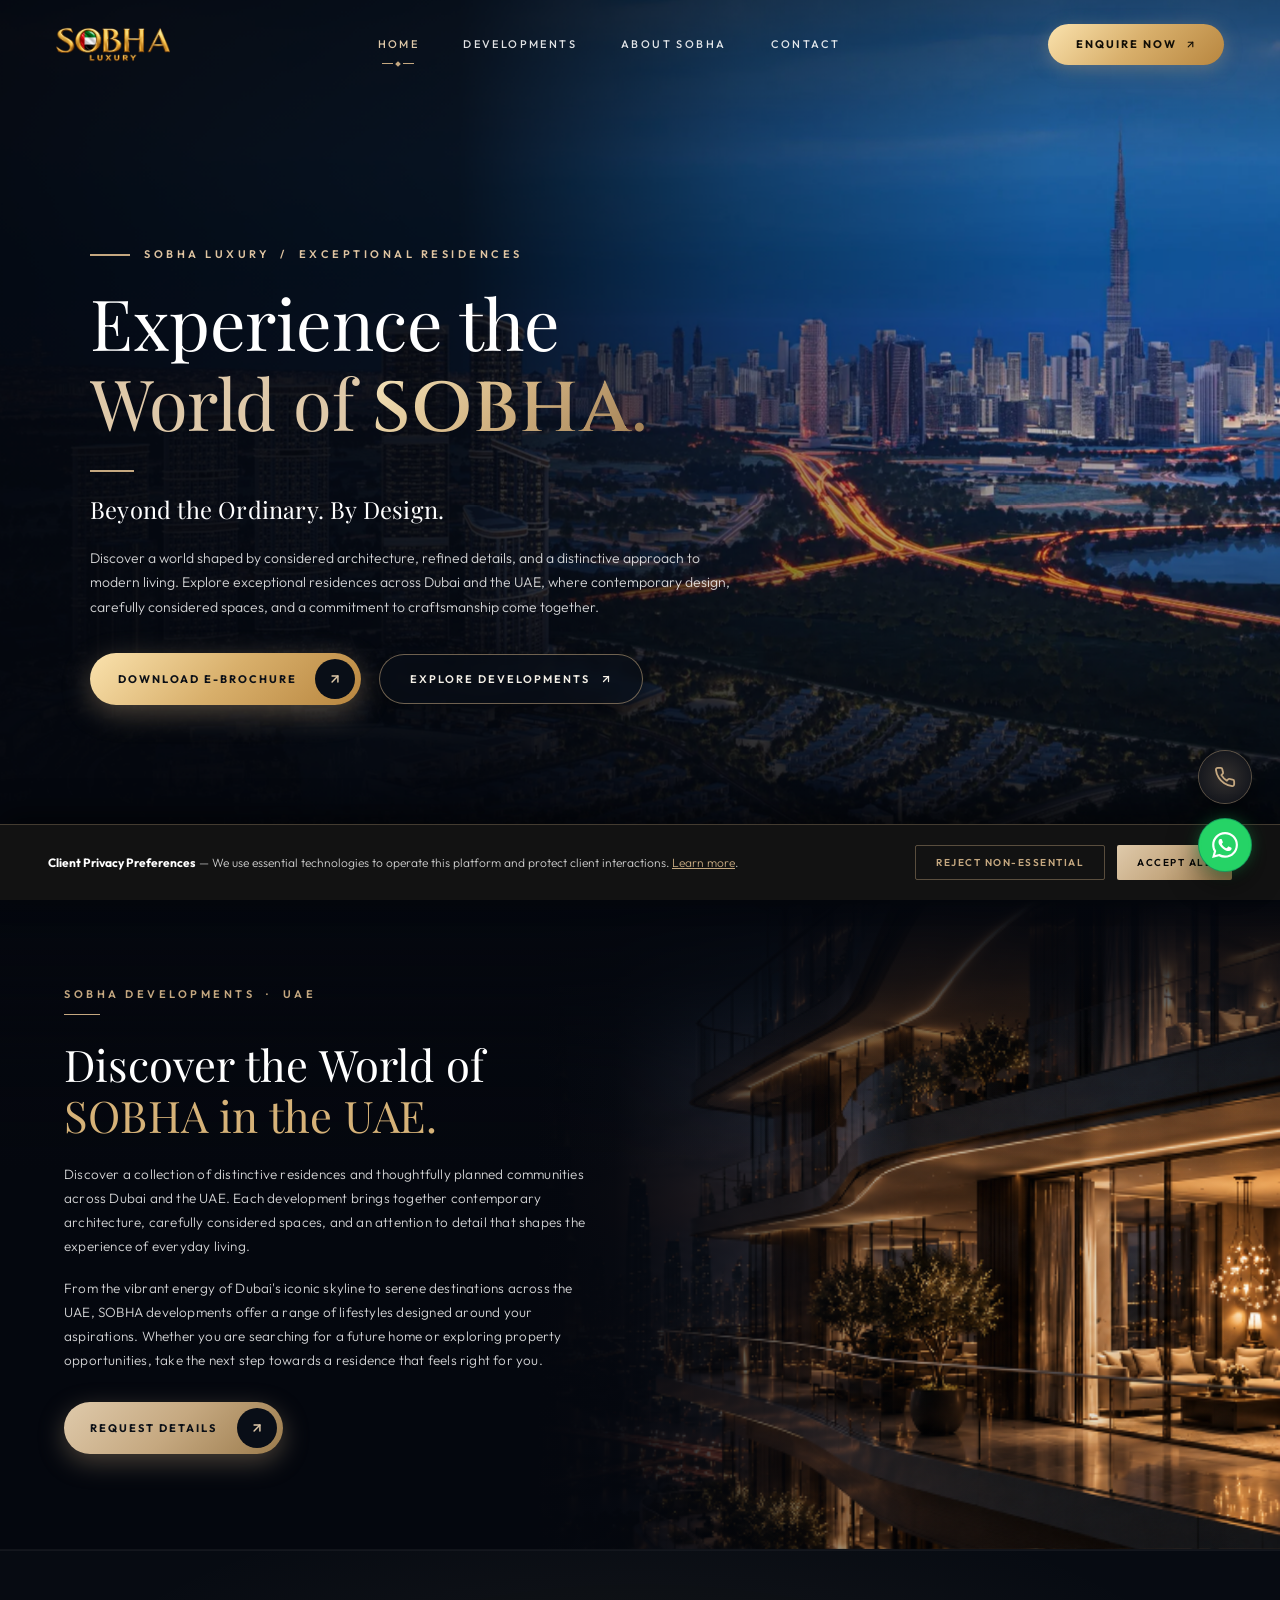
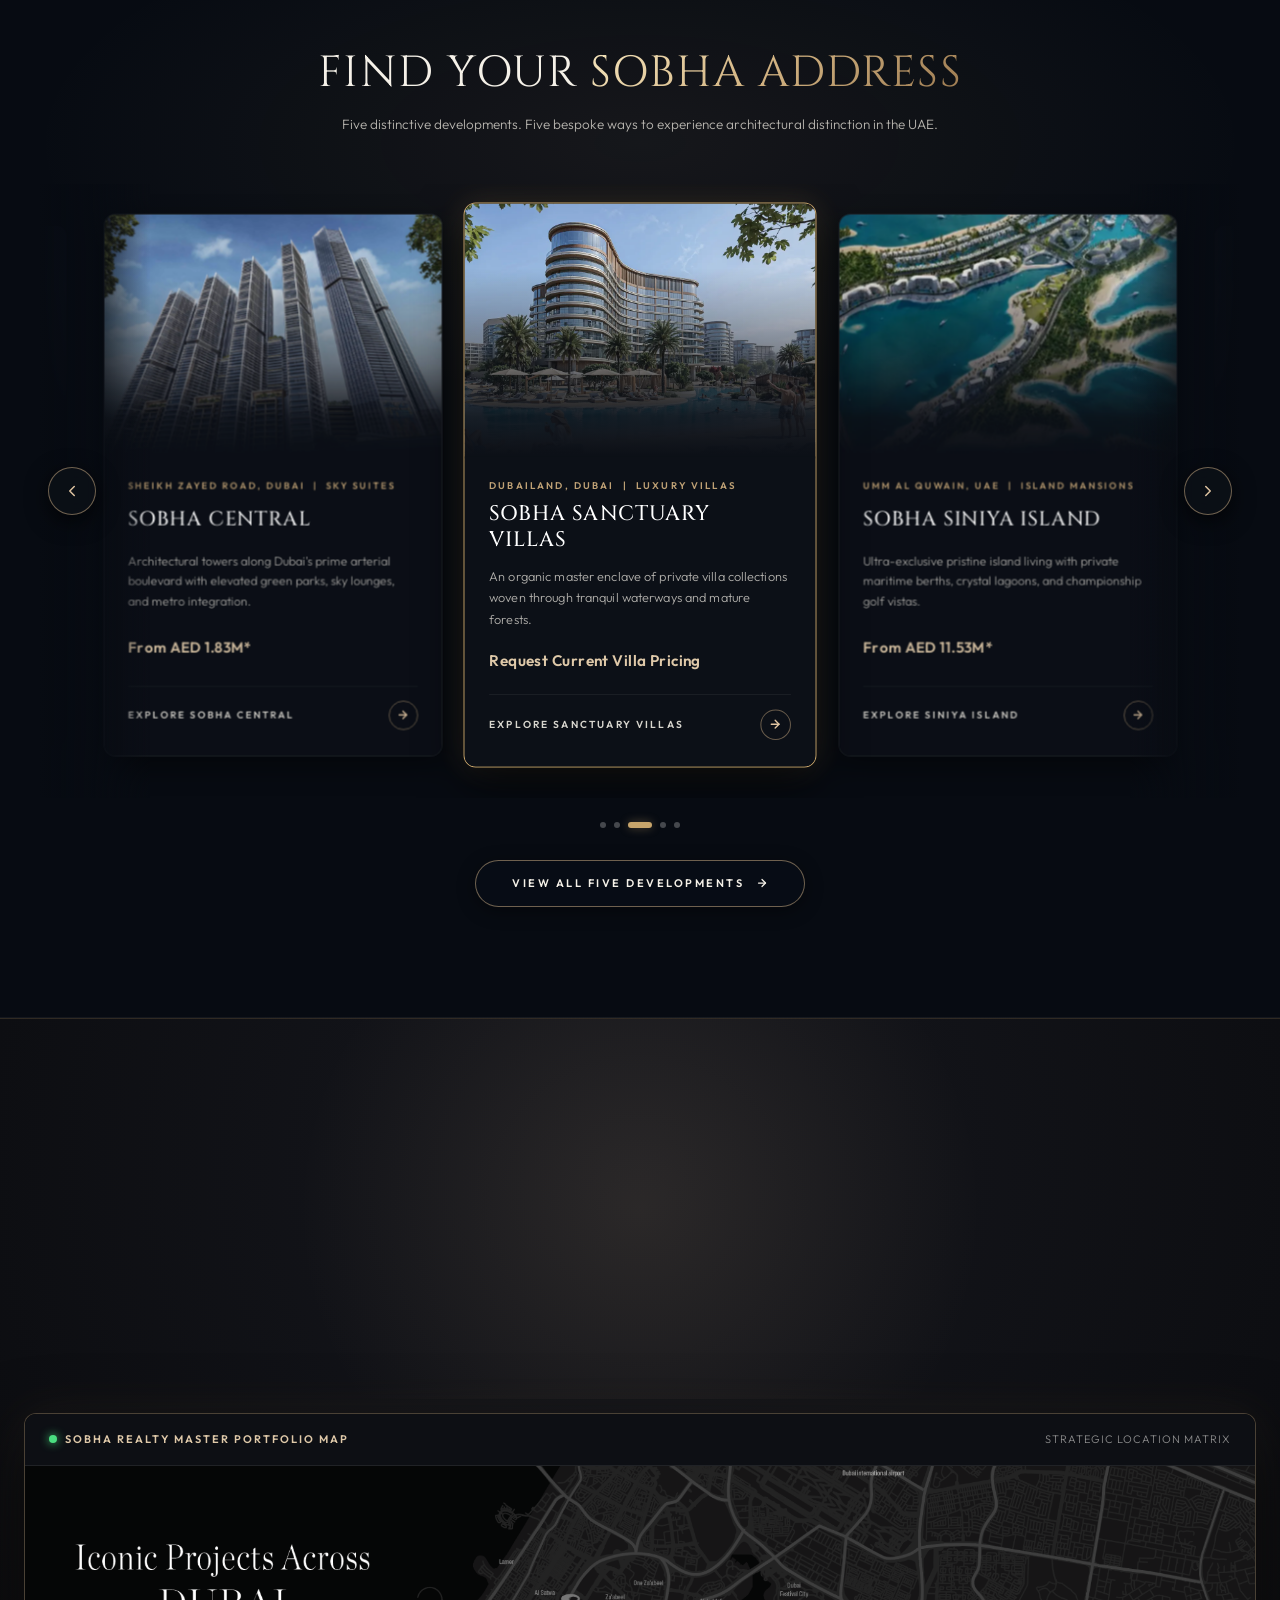
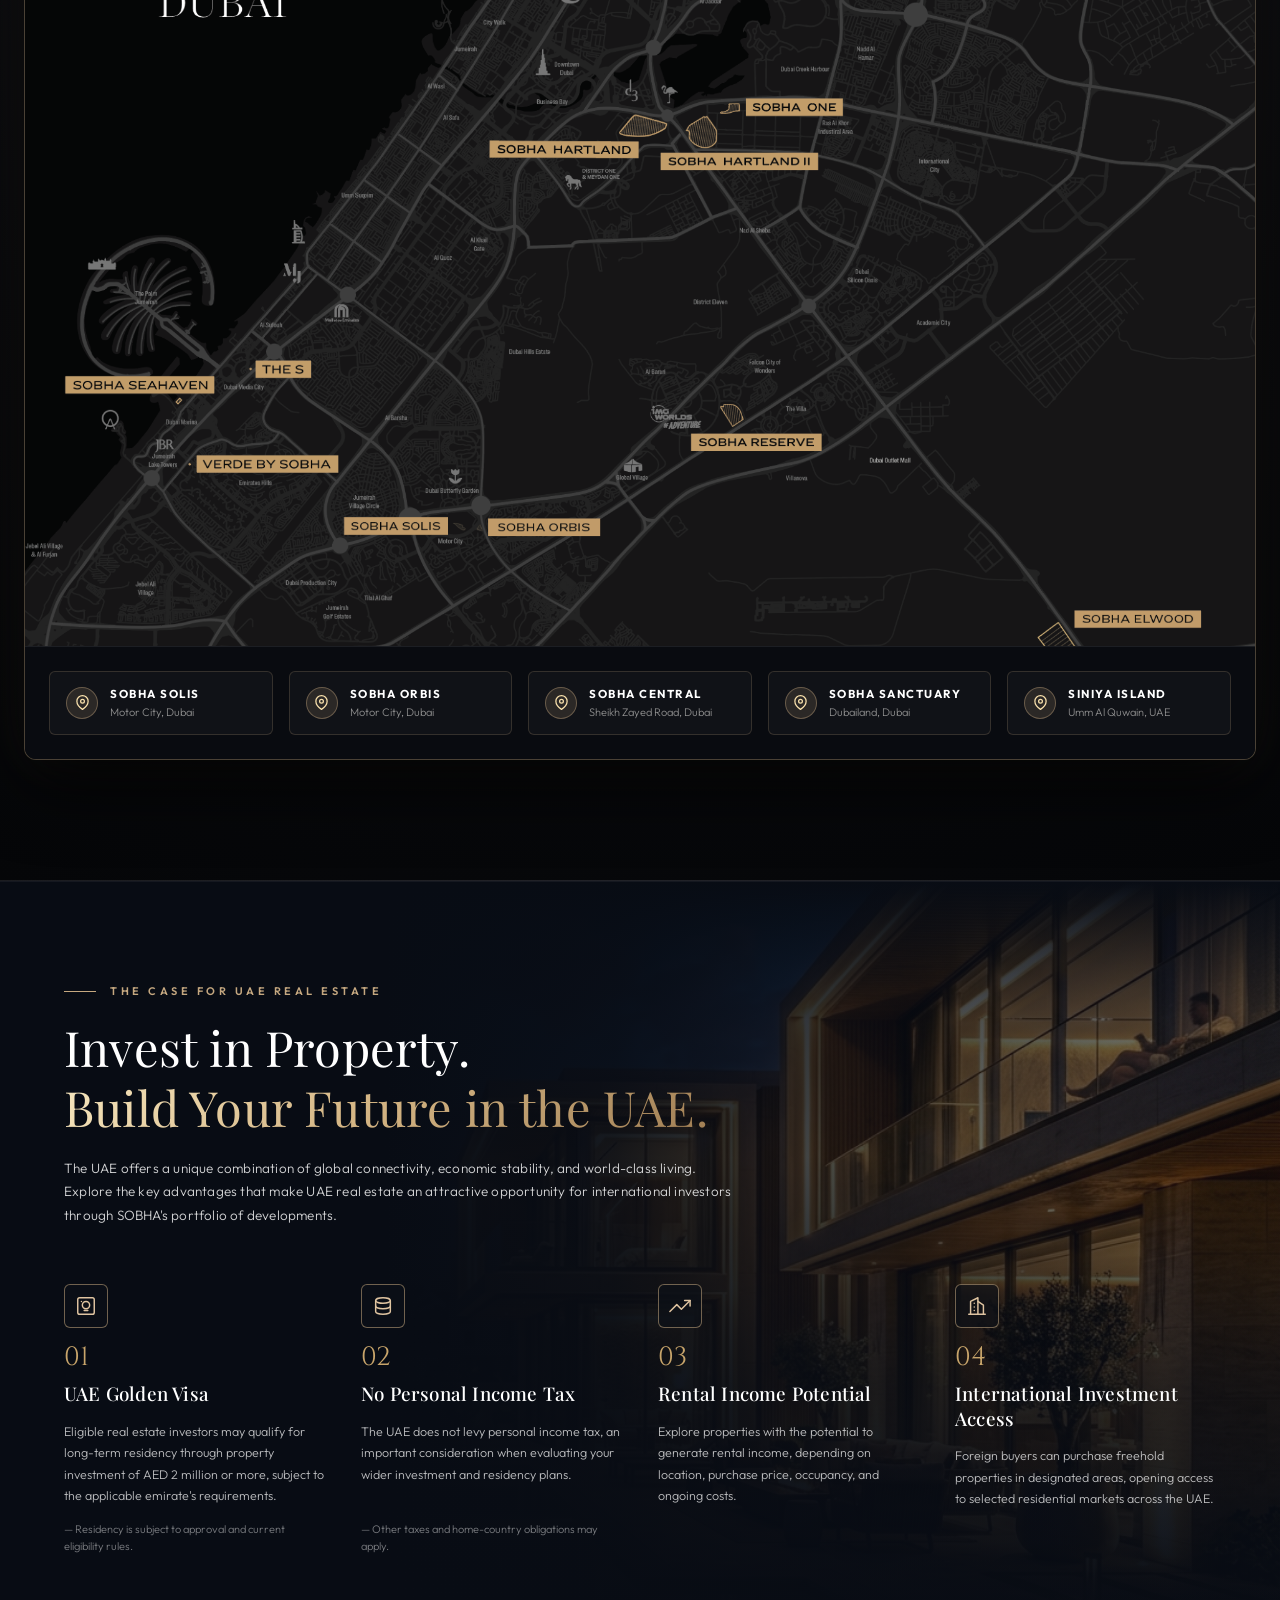
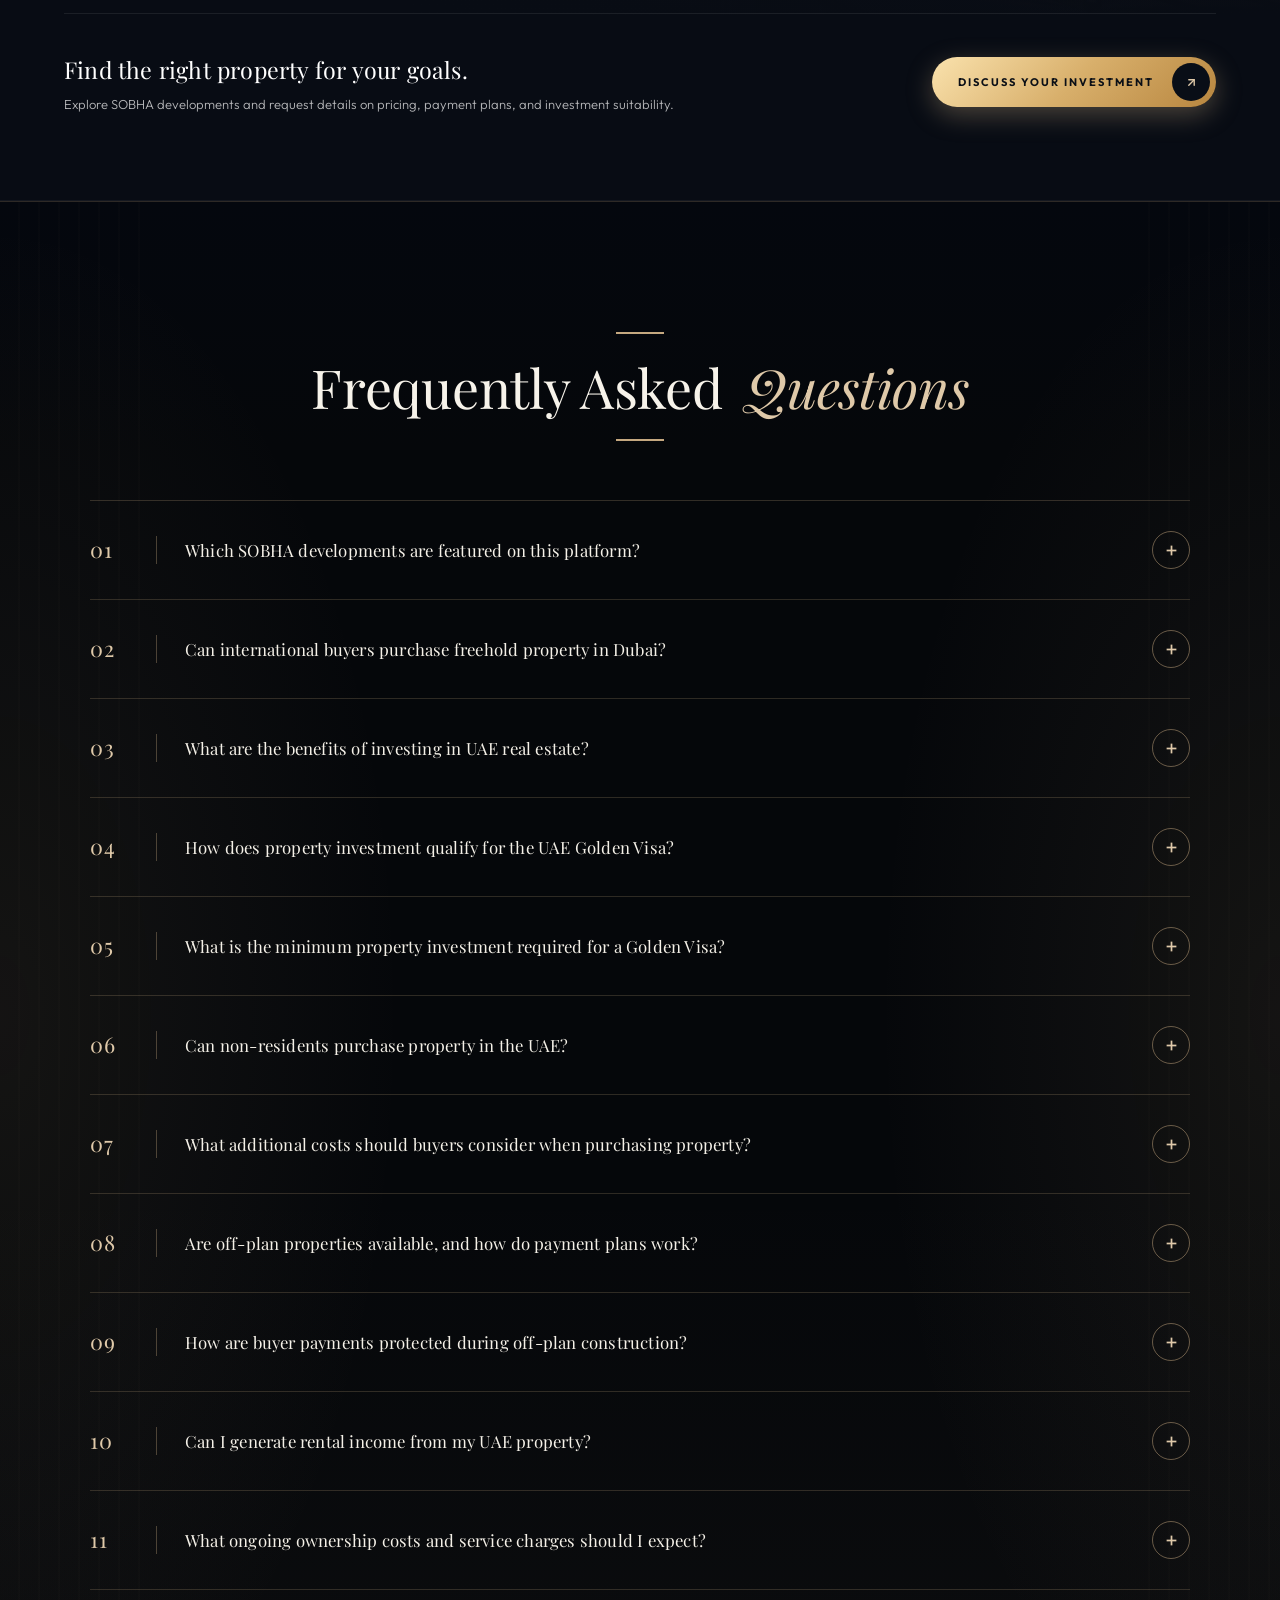
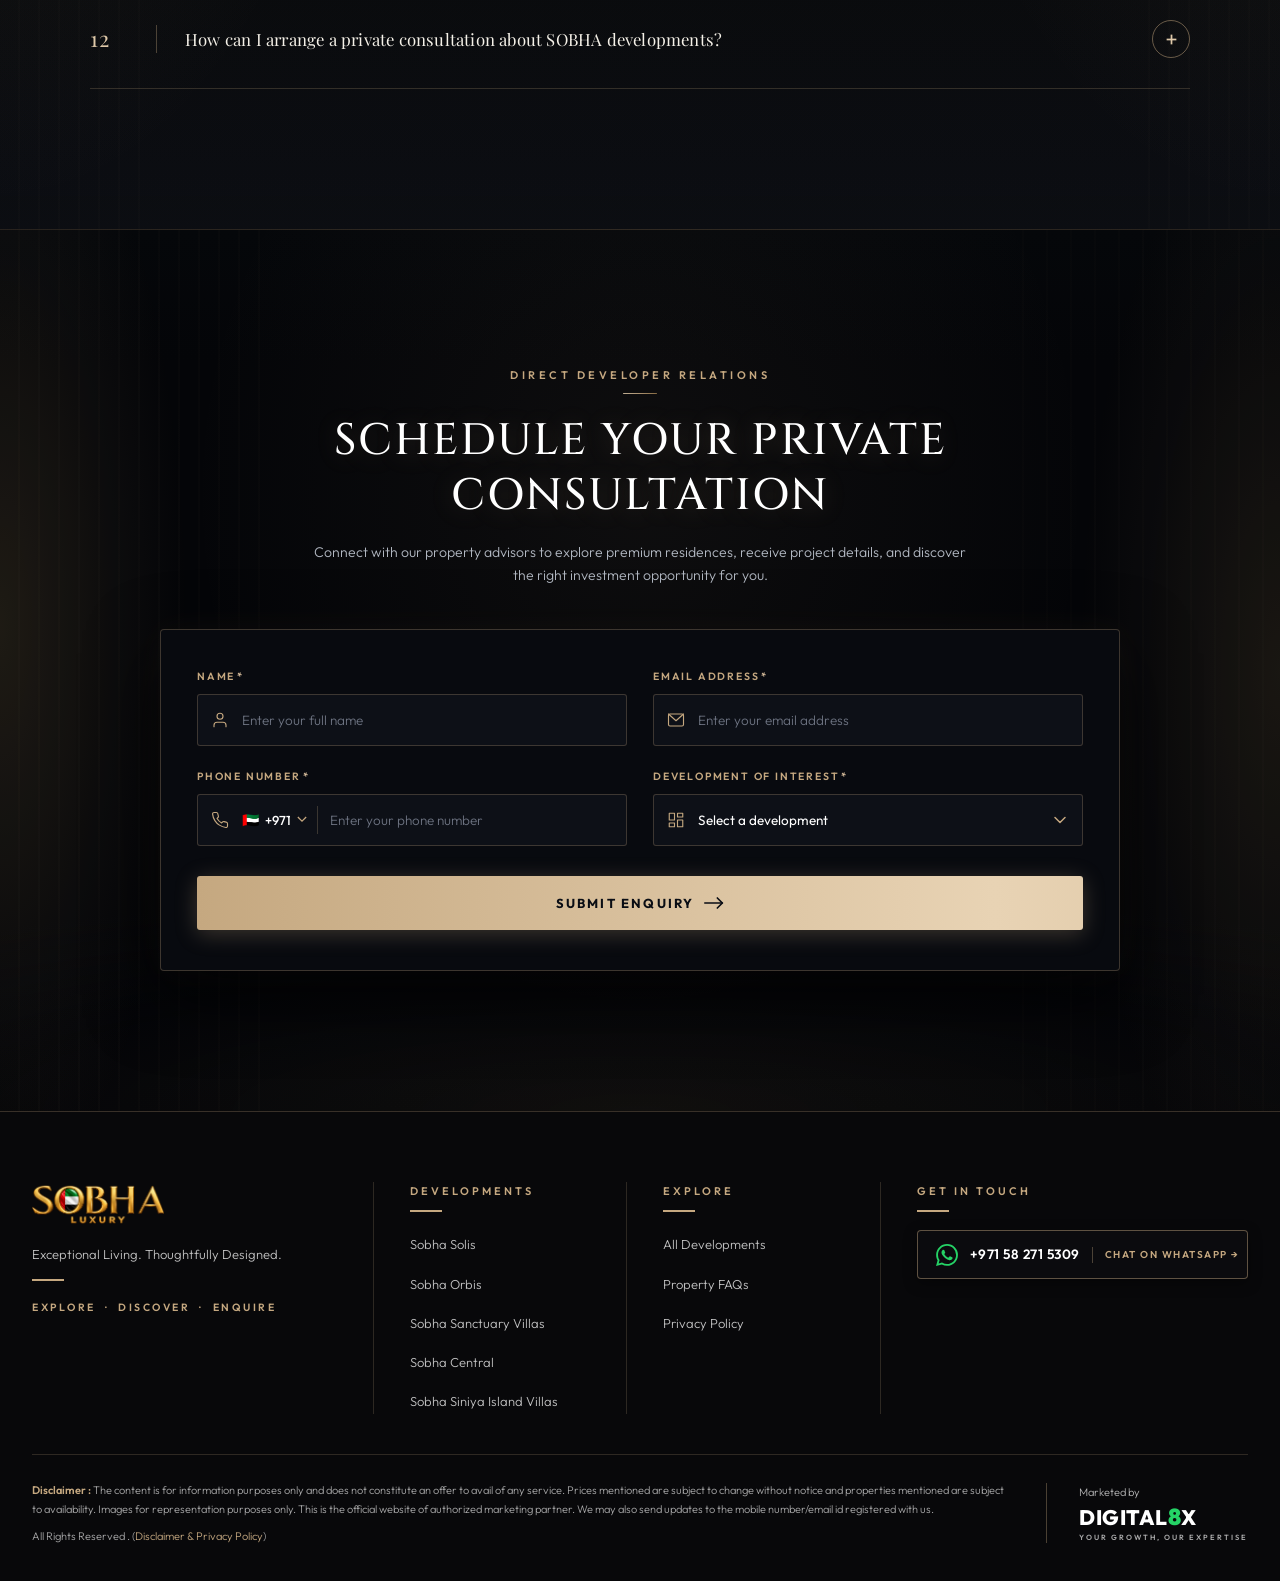
==== index.html @ 49a228c4 "feat: complete luxury portal, security hardening, secrets management and 100% SEO suite for sobha-lu" ====
<!DOCTYPE html>
<html lang="en">
<head>
  <meta charset="UTF-8" />
  <meta name="viewport" content="width=device-width, initial-scale=1.0" />
  
  <!-- Primary SEO Meta Tags -->
  <title>Sobha Luxury Dubai — Official Residences &amp; Villas Portfolio | Sobha Realty</title>
  <meta name="title" content="Sobha Luxury Dubai — Official Residences &amp; Villas Portfolio | Sobha Realty" />
  <meta name="description" content="Discover Sobha Realty's flagship luxury developments in Dubai and the UAE: Sobha Solis, Sobha Orbis, Sobha Central, Sobha Sanctuary Villas &amp; Sobha Siniya Island. 100% Freehold &amp; UAE Golden Visa eligible." />
  <meta name="keywords" content="Sobha Luxury, Sobha Realty Dubai, Sobha Solis Motor City, Sobha Orbis, Sobha Central, Sobha Sanctuary Villas, Sobha Siniya Island, luxury apartments Dubai, buy property Dubai, UAE Golden Visa real estate, off plan property Dubai" />
  <meta name="robots" content="index, follow, max-image-preview:large, max-snippet:-1, max-video-preview:-1" />
  <link rel="canonical" href="https://sobha-luxury.com/" />
  <meta name="author" content="Sobha Realty Luxury" />

  <!-- Geographic / Local SEO Meta Tags -->
  <meta name="geo.region" content="AE-DU" />
  <meta name="geo.placename" content="Dubai, United Arab Emirates" />
  <meta name="geo.position" content="25.2048;55.2708" />
  <meta name="ICBM" content="25.2048, 55.2708" />

  <!-- Open Graph / Facebook -->
  <meta property="og:type" content="website" />
  <meta property="og:url" content="https://sobha-luxury.com/" />
  <meta property="og:site_name" content="Sobha Luxury Residences" />
  <meta property="og:title" content="Sobha Luxury Dubai — Signature Residences &amp; Island Villas" />
  <meta property="og:description" content="Explore signature luxury developments across Dubai &amp; the UAE by Sobha Realty. Handover schedules, floor plans, and VIP developer-direct pricing." />
  <meta property="og:image" content="https://sobha-luxury.com/images/hero_bg.jpg" />
  <meta property="og:image:width" content="1920" />
  <meta property="og:image:height" content="1080" />
  <meta property="og:locale" content="en_AE" />

  <!-- Twitter / X Cards -->
  <meta name="twitter:card" content="summary_large_image" />
  <meta name="twitter:url" content="https://sobha-luxury.com/" />
  <meta name="twitter:title" content="Sobha Luxury Dubai — Signature Residences &amp; Villas" />
  <meta name="twitter:description" content="Discover Sobha Solis, Sobha Orbis, Sobha Central, Sobha Sanctuary &amp; Sobha Siniya Island. Verified Golden Visa eligibility." />
  <meta name="twitter:image" content="https://sobha-luxury.com/images/hero_bg.jpg" />

  <!-- Favicon & Stylesheet -->
  <link rel="stylesheet" href="css/style.css" />
  <link rel="icon" type="image/jpeg" href="favicon.jpeg" />

  <!-- JSON-LD Structured Data: RealEstateAgent & Organization -->
  <script type="application/ld+json">
  {
    "@context": "https://schema.org",
    "@graph": [
      {
        "@type": ["RealEstateAgent", "Organization"],
        "@id": "https://sobha-luxury.com/#organization",
        "name": "Sobha Realty Luxury Desk",
        "url": "https://sobha-luxury.com/",
        "logo": "https://sobha-luxury.com/images/logo.png",
        "image": "https://sobha-luxury.com/images/hero_bg.jpg",
        "description": "Authorized luxury portfolio showcase of Sobha Realty's flagship residential towers and private waterfront villas across Dubai and the UAE.",
        "telephone": "+971480076242",
        "email": "info@sobha-luxury.com",
        "priceRange": "AED 1,630,000 - AED 45,000,000+",
        "address": {
          "@type": "PostalAddress",
          "streetAddress": "Sobha Brand Studio, Sheikh Zayed Road",
          "addressLocality": "Dubai",
          "addressRegion": "Dubai",
          "postalCode": "00000",
          "addressCountry": "AE"
        },
        "geo": {
          "@type": "GeoCoordinates",
          "latitude": "25.2048",
          "longitude": "55.2708"
        },
        "openingHoursSpecification": [
          {
            "@type": "OpeningHoursSpecification",
            "dayOfWeek": ["Monday", "Tuesday", "Wednesday", "Thursday", "Friday", "Saturday", "Sunday"],
            "opens": "09:00",
            "closes": "20:00"
          }
        ]
      },
      {
        "@type": "WebSite",
        "@id": "https://sobha-luxury.com/#website",
        "url": "https://sobha-luxury.com/",
        "name": "Sobha Luxury Dubai",
        "publisher": {
          "@id": "https://sobha-luxury.com/#organization"
        }
      },
      {
        "@type": "ItemList",
        "name": "Featured Sobha Realty Developments",
        "itemListElement": [
          {
            "@type": "ListItem",
            "position": 1,
            "name": "Sobha Solis",
            "url": "https://sobha-luxury.com/sobha-solis.html"
          },
          {
            "@type": "ListItem",
            "position": 2,
            "name": "Sobha Orbis",
            "url": "https://sobha-luxury.com/sobha-orbis.html"
          },
          {
            "@type": "ListItem",
            "position": 3,
            "name": "Sobha Sanctuary Villas",
            "url": "https://sobha-luxury.com/sobha-sanctuary.html"
          },
          {
            "@type": "ListItem",
            "position": 4,
            "name": "Sobha Central",
            "url": "https://sobha-luxury.com/sobha-central.html"
          },
          {
            "@type": "ListItem",
            "position": 5,
            "name": "Sobha Siniya Island",
            "url": "https://sobha-luxury.com/sobha-siniya.html"
          }
        ]
      }
    ]
  }
  </script>
</head>
<body class="page-wrapper">

<!-- ==================== TOP NAVIGATION ==================== -->
<nav id="navbar">
  <a href="index.html" class="nav-brand">
    <div class="nav-logo-pill">
      <img src="images/logo.png" alt="Sobha Luxury" class="nav-logo" />
    </div>
  </a>
  <ul class="nav-links">
    <li>
      <a href="index.html" class="active">
        <span>HOME</span>
        <span class="nav-active-glyph"><i class="glyph-line"></i><i class="glyph-diamond"></i><i class="glyph-line"></i></span>
      </a>
    </li>
    <li><a href="developments.html"><span>DEVELOPMENTS</span></a></li>
    <li><a href="#brand-intro"><span>ABOUT SOBHA</span></a></li>
    <li><a href="#contact"><span>CONTACT</span></a></li>
  </ul>
  <div class="nav-cta">
    <a href="#enquiry" class="nav-pill-cta" data-enquiry-modal data-development="Open to All Developments">
      <span>ENQUIRE NOW</span>
      <svg width="12" height="12" viewBox="0 0 24 24" fill="none" stroke="currentColor" stroke-width="2.5" stroke-linecap="round" stroke-linejoin="round">
        <line x1="7" y1="17" x2="17" y2="7"></line>
        <polyline points="7 7 17 7 17 17"></polyline>
      </svg>
    </a>
  </div>
  <button class="menu-toggle" id="menuToggle" aria-label="Open Navigation Menu">
    <span></span><span></span><span></span>
  </button>
</nav>

<!-- Mobile Navigation Drawer -->
<div class="nav-overlay" id="navOverlay"></div>
<nav class="mobile-nav" id="mobileNav">
  <div class="mobile-nav-header">
    <img src="images/logo.png" alt="Sobha Realty Luxury" class="mobile-nav-logo" />
    <button class="mobile-close-btn" id="mobileCloseBtn" aria-label="Close menu">&times;</button>
  </div>
  <ul class="mobile-nav-links">
    <li><a href="index.html" class="active">Home</a></li>
    <li><a href="developments.html">All Developments</a></li>
    <li><a href="sobha-solis.html">Sobha Solis</a></li>
    <li><a href="sobha-orbis.html">Sobha Orbis</a></li>
    <li><a href="sobha-sanctuary.html">Sobha Sanctuary Villas</a></li>
    <li><a href="sobha-central.html">Sobha Central</a></li>
    <li><a href="sobha-siniya.html">Sobha Siniya Island Villas</a></li>
    <li><a href="faq.html">Property FAQs</a></li>
    <li><a href="#contact">Contact &amp; VIP Booking</a></li>
  </ul>
  <div class="mobile-nav-cta">
    <a href="#enquiry" class="btn-primary" data-enquiry-modal data-development="Open to All Developments" style="width:100%;text-align:center;">Request a Consultation</a>
  </div>
</nav>

<!-- ==================== HERO SECTION (EXACT DESIGN MATCH) ==================== -->
<section id="hero">
  <div class="hero-bg-exact"></div>
  <div class="hero-content-exact">
    
    <div class="hero-exact-eyebrow">
      <span class="eyebrow-accent"></span>
      <span class="eyebrow-text">SOBHA LUXURY &nbsp;/&nbsp; EXCEPTIONAL RESIDENCES</span>
    </div>

    <h1 class="hero-exact-title">
      <span class="title-line-mask"><span class="row-white">Experience the</span></span>
      <span class="title-line-mask"><span class="row-gold">World of <span class="brand-sobha">SOBHA.</span></span></span>
    </h1>

    <div class="hero-exact-divider"></div>

    <h2 class="hero-exact-subhead">Beyond the Ordinary. By Design.</h2>

    <p class="hero-exact-desc">
      Discover a world shaped by considered architecture, refined details, and a distinctive approach to modern living. Explore exceptional residences across Dubai and the UAE, where contemporary design, carefully considered spaces, and a commitment to craftsmanship come together.
    </p>

    <div class="hero-exact-actions">
      <a href="#enquiry" class="hero-exact-btn primary" data-enquiry-modal data-development="Open to All Developments">
        <span class="btn-text">DOWNLOAD E-BROCHURE</span>
        <span class="btn-arrow-disc">
          <svg width="14" height="14" viewBox="0 0 24 24" fill="none" stroke="currentColor" stroke-width="2.5" stroke-linecap="round" stroke-linejoin="round">
            <line x1="7" y1="17" x2="17" y2="7"></line>
            <polyline points="7 7 17 7 17 17"></polyline>
          </svg>
        </span>
      </a>

      <a href="#developments" class="hero-exact-btn secondary">
        <span class="btn-text">EXPLORE DEVELOPMENTS</span>
        <svg width="12" height="12" viewBox="0 0 24 24" fill="none" stroke="currentColor" stroke-width="2.5" stroke-linecap="round" stroke-linejoin="round">
          <line x1="7" y1="17" x2="17" y2="7"></line>
          <polyline points="7 7 17 7 17 17"></polyline>
        </svg>
      </a>
    </div>

  </div>
</section>

<!-- ==================== DISCOVER THE WORLD OF SOBHA (EXACT PHOTO 2 MATCH) ==================== -->
<section id="brand-intro" class="world-sobha-section">
  <div class="world-sobha-bg" style="background-image: url('images/discover_sobha.png');"></div>
  <div class="world-sobha-overlay"></div>
  <div class="world-sobha-container">
    <div class="world-sobha-content fade-in-up">
      
      <div class="world-sobha-eyebrow">
        <span>SOBHA DEVELOPMENTS &nbsp;·&nbsp; UAE</span>
        <div class="world-sobha-accent-line"></div>
      </div>

      <h2 class="world-sobha-title">
        <span class="world-title-white">Discover the World of</span>
        <span class="world-title-gold">SOBHA in the UAE.</span>
      </h2>

      <p class="world-sobha-text">
        Discover a collection of distinctive residences and thoughtfully planned communities across Dubai and the UAE. Each development brings together contemporary architecture, carefully considered spaces, and an attention to detail that shapes the experience of everyday living.
      </p>

      <p class="world-sobha-text">
        From the vibrant energy of Dubai's iconic skyline to serene destinations across the UAE, SOBHA developments offer a range of lifestyles designed around your aspirations. Whether you are searching for a future home or exploring property opportunities, take the next step towards a residence that feels right for you.
      </p>

      <div class="world-sobha-action">
        <a href="#enquiry" class="world-sobha-btn" data-enquiry-modal data-development="Open to All Developments">
          <span class="btn-text">REQUEST DETAILS</span>
          <span class="btn-arrow-disc">
            <svg width="14" height="14" viewBox="0 0 24 24" fill="none" stroke="currentColor" stroke-width="2.5" stroke-linecap="round" stroke-linejoin="round">
              <line x1="7" y1="17" x2="17" y2="7"></line>
              <polyline points="7 7 17 7 17 17"></polyline>
            </svg>
          </span>
        </a>
      </div>

    </div>
  </div>
</section>

<!-- ==================== FEATURED DEVELOPMENTS (EXACT CAROUSEL DESIGN) ==================== -->
<section id="developments" class="dev-carousel-section">
  <div class="section-header fade-in-up">
    <h2 class="cards-section-title">
      <span class="title-white">FIND YOUR</span> <span class="title-gold">SOBHA ADDRESS</span>
    </h2>
    <p class="cards-section-sub">Five distinctive developments. Five bespoke ways to experience architectural distinction in the UAE.</p>
  </div>

  <div class="carousel-wrapper fade-in-up">
    <button class="carousel-nav-btn prev" id="carouselPrev" aria-label="Previous development">
      <svg width="18" height="18" viewBox="0 0 24 24" fill="none" stroke="currentColor" stroke-width="2" stroke-linecap="round" stroke-linejoin="round">
        <polyline points="15 18 9 12 15 6"></polyline>
      </svg>
    </button>

    <div class="carousel-track-container" id="carouselTrackContainer">
      <div class="carousel-track" id="carouselTrack">

        <!-- CARD 1: SOBHA SOLIS -->
        <a href="sobha-solis.html" class="luxury-dev-card" data-index="0">
          <div class="card-img-wrap">
            <img src="images/solis_hero.webp" alt="Sobha Solis Motor City Dubai" loading="lazy" />
            <div class="card-img-vignette"></div>
          </div>
          <div class="card-body">
            <div class="card-location">MOTOR CITY, DUBAI &nbsp;|&nbsp; ACTIVE WELLNESS</div>
            <h3 class="card-title">SOBHA SOLIS</h3>
            <p class="card-desc">Contemporary apartment residences designed around active sports wellness, parkland vistas, and strong yields.</p>
            <div class="card-price">From AED 2.14M*</div>
            <div class="card-link-bar">
              <span class="link-label">EXPLORE SOBHA SOLIS</span>
              <span class="link-disc">
                <svg width="13" height="13" viewBox="0 0 24 24" fill="none" stroke="currentColor" stroke-width="2.5" stroke-linecap="round" stroke-linejoin="round">
                  <line x1="5" y1="12" x2="19" y2="12"></line>
                  <polyline points="12 5 19 12 12 19"></polyline>
                </svg>
              </span>
            </div>
          </div>
        </a>

        <!-- CARD 2: SOBHA CENTRAL -->
        <a href="sobha-central.html" class="luxury-dev-card" data-index="1">
          <div class="card-img-wrap">
            <img src="images/central_hero_real.jpg" alt="Sobha Central Sheikh Zayed Road Dubai" loading="lazy" />
            <div class="card-img-vignette"></div>
          </div>
          <div class="card-body">
            <div class="card-location">SHEIKH ZAYED ROAD, DUBAI &nbsp;|&nbsp; SKY SUITES</div>
            <h3 class="card-title">SOBHA CENTRAL</h3>
            <p class="card-desc">Architectural towers along Dubai's prime arterial boulevard with elevated green parks, sky lounges, and metro integration.</p>
            <div class="card-price">From AED 1.83M*</div>
            <div class="card-link-bar">
              <span class="link-label">EXPLORE SOBHA CENTRAL</span>
              <span class="link-disc">
                <svg width="13" height="13" viewBox="0 0 24 24" fill="none" stroke="currentColor" stroke-width="2.5" stroke-linecap="round" stroke-linejoin="round">
                  <line x1="5" y1="12" x2="19" y2="12"></line>
                  <polyline points="12 5 19 12 12 19"></polyline>
                </svg>
              </span>
            </div>
          </div>
        </a>

        <!-- CARD 3: SOBHA SANCTUARY VILLAS (CENTER FEATURED) -->
        <a href="sobha-sanctuary.html" class="luxury-dev-card card-featured" data-index="2">
          <div class="card-img-wrap">
            <img src="images/sanctuary_hero.webp" alt="Sobha Sanctuary Villas Dubailand Dubai" loading="lazy" />
            <div class="card-img-vignette"></div>
          </div>
          <div class="card-body">
            <div class="card-location">DUBAILAND, DUBAI &nbsp;|&nbsp; LUXURY VILLAS</div>
            <h3 class="card-title">SOBHA SANCTUARY VILLAS</h3>
            <p class="card-desc">An organic master enclave of private villa collections woven through tranquil waterways and mature forests.</p>
            <div class="card-price">Request Current Villa Pricing</div>
            <div class="card-link-bar">
              <span class="link-label">EXPLORE SANCTUARY VILLAS</span>
              <span class="link-disc">
                <svg width="13" height="13" viewBox="0 0 24 24" fill="none" stroke="currentColor" stroke-width="2.5" stroke-linecap="round" stroke-linejoin="round">
                  <line x1="5" y1="12" x2="19" y2="12"></line>
                  <polyline points="12 5 19 12 12 19"></polyline>
                </svg>
              </span>
            </div>
          </div>
        </a>

        <!-- CARD 4: SOBHA SINIYA ISLAND -->
        <a href="sobha-siniya.html" class="luxury-dev-card" data-index="3">
          <div class="card-img-wrap">
            <img src="images/siniya_hero.webp" alt="Sobha Siniya Island Villas Umm Al Quwain" loading="lazy" />
            <div class="card-img-vignette"></div>
          </div>
          <div class="card-body">
            <div class="card-location">UMM AL QUWAIN, UAE &nbsp;|&nbsp; ISLAND MANSIONS</div>
            <h3 class="card-title">SOBHA SINIYA ISLAND</h3>
            <p class="card-desc">Ultra-exclusive pristine island living with private maritime berths, crystal lagoons, and championship golf vistas.</p>
            <div class="card-price">From AED 11.53M*</div>
            <div class="card-link-bar">
              <span class="link-label">EXPLORE SINIYA ISLAND</span>
              <span class="link-disc">
                <svg width="13" height="13" viewBox="0 0 24 24" fill="none" stroke="currentColor" stroke-width="2.5" stroke-linecap="round" stroke-linejoin="round">
                  <line x1="5" y1="12" x2="19" y2="12"></line>
                  <polyline points="12 5 19 12 12 19"></polyline>
                </svg>
              </span>
            </div>
          </div>
        </a>

        <!-- CARD 5: SOBHA ORBIS -->
        <a href="sobha-orbis.html" class="luxury-dev-card" data-index="4">
          <div class="card-img-wrap">
            <img src="images/orbis_hero.webp" alt="Sobha Orbis Motor City Dubai" loading="lazy" />
            <div class="card-img-vignette"></div>
          </div>
          <div class="card-body">
            <div class="card-location">MOTOR CITY, DUBAI &nbsp;|&nbsp; RESORT LIVING</div>
            <h3 class="card-title">SOBHA ORBIS</h3>
            <p class="card-desc">A resort-inspired urban community uniting seven towers around landscaped podiums and recreation.</p>
            <div class="card-price">From AED 1.70M*</div>
            <div class="card-link-bar">
              <span class="link-label">EXPLORE SOBHA ORBIS</span>
              <span class="link-disc">
                <svg width="13" height="13" viewBox="0 0 24 24" fill="none" stroke="currentColor" stroke-width="2.5" stroke-linecap="round" stroke-linejoin="round">
                  <line x1="5" y1="12" x2="19" y2="12"></line>
                  <polyline points="12 5 19 12 12 19"></polyline>
                </svg>
              </span>
            </div>
          </div>
        </a>

      </div>
    </div>

    <button class="carousel-nav-btn next" id="carouselNext" aria-label="Next development">
      <svg width="18" height="18" viewBox="0 0 24 24" fill="none" stroke="currentColor" stroke-width="2" stroke-linecap="round" stroke-linejoin="round">
        <polyline points="9 18 15 12 9 6"></polyline>
      </svg>
    </button>
  </div>

  <!-- Pagination Dots -->
  <div class="carousel-pagination fade-in-up">
    <button class="pag-dot" data-index="0" aria-label="Slide 1"></button>
    <button class="pag-dot" data-index="1" aria-label="Slide 2"></button>
    <button class="pag-dot active" data-index="2" aria-label="Slide 3"></button>
    <button class="pag-dot" data-index="3" aria-label="Slide 4"></button>
    <button class="pag-dot" data-index="4" aria-label="Slide 5"></button>
  </div>

  <div class="projects-footer fade-in-up">
    <a href="developments.html" class="btn-outline-gold">
      <span>VIEW ALL FIVE DEVELOPMENTS</span>
      <svg width="16" height="16" viewBox="0 0 24 24" fill="none" stroke="currentColor" stroke-width="2.5" stroke-linecap="round" stroke-linejoin="round">
        <line x1="5" y1="12" x2="19" y2="12"></line>
        <polyline points="12 5 19 12 12 19"></polyline>
      </svg>
    </a>
  </div>
</section>

<!-- ==================== MASTER PORTFOLIO MAP SHOWCASE ==================== -->
<section id="master-map" class="master-map-section">
  <div class="master-map-container">
    
    <div class="master-map-header fade-in-up">
      <div style="display:flex; flex-direction:column; align-items:center; justify-content:center; gap:10px; margin-bottom:18px;">
        <span style="font-family:var(--font-body); font-size:11.5px; font-weight:700; letter-spacing:3.5px; text-transform:uppercase; color:var(--gold-primary); text-align:center;">ICONIC LOCATIONS &nbsp;·&nbsp; DUBAI &amp; UAE</span>
        <div style="width:48px; height:2px; background:linear-gradient(90deg, transparent, var(--gold-primary), transparent); margin:0 auto;"></div>
      </div>
      <h2 style="font-family:var(--font-serif); font-size:clamp(2rem, 3.8vw, 3rem); font-weight:400; line-height:1.2; color:#FFFFFF; margin-bottom:16px;">
        Iconic Projects Across <span style="background:linear-gradient(135deg, #fae2ad 0%, #d8af6b 50%, #b8863f 100%); -webkit-background-clip:text; -webkit-text-fill-color:transparent; background-clip:text;">Dubai &amp; The Emirates</span>
      </h2>
      <p style="color:var(--text-secondary); font-size:15px; line-height:1.8; max-width:680px; margin:0 auto;">
        From premier metropolitan corridors to pristine coastal islands, explore SOBHA's master developments strategically positioned across the UAE's highest-growth destinations.
      </p>
    </div>

    <!-- Interactive Master Map Frame -->
    <div class="master-map-frame fade-in-up">
      <div class="master-map-frame-topbar">
        <div class="master-map-badge">
          <span class="live-dot"></span>
          <span>SOBHA REALTY MASTER PORTFOLIO MAP</span>
        </div>
        <div style="font-size:11px; color:var(--text-muted); letter-spacing:1px; text-transform:uppercase;">
          STRATEGIC LOCATION MATRIX
        </div>
      </div>

      <div class="master-map-viewport">
        <img src="images/master_map.png" alt="Sobha Realty Iconic Projects Master Map across Dubai and the UAE" loading="lazy" />
      </div>

      <!-- Quick Project Jump Links Bar -->
      <div class="master-map-legend-bar">
        <a href="sobha-solis.html" class="master-map-legend-item">
          <div class="master-map-legend-icon">
            <svg width="15" height="15" viewBox="0 0 24 24" fill="none" stroke="currentColor" stroke-width="2" stroke-linecap="round" stroke-linejoin="round"><path d="M21 10c0 7-9 13-9 13s-9-6-9-13a9 9 0 0 1 18 0z"></path><circle cx="12" cy="10" r="3"></circle></svg>
          </div>
          <div class="master-map-legend-text">
            <strong>Sobha Solis</strong>
            <span>Motor City, Dubai</span>
          </div>
        </a>

        <a href="sobha-orbis.html" class="master-map-legend-item">
          <div class="master-map-legend-icon">
            <svg width="15" height="15" viewBox="0 0 24 24" fill="none" stroke="currentColor" stroke-width="2" stroke-linecap="round" stroke-linejoin="round"><path d="M21 10c0 7-9 13-9 13s-9-6-9-13a9 9 0 0 1 18 0z"></path><circle cx="12" cy="10" r="3"></circle></svg>
          </div>
          <div class="master-map-legend-text">
            <strong>Sobha Orbis</strong>
            <span>Motor City, Dubai</span>
          </div>
        </a>

        <a href="sobha-central.html" class="master-map-legend-item">
          <div class="master-map-legend-icon">
            <svg width="15" height="15" viewBox="0 0 24 24" fill="none" stroke="currentColor" stroke-width="2" stroke-linecap="round" stroke-linejoin="round"><path d="M21 10c0 7-9 13-9 13s-9-6-9-13a9 9 0 0 1 18 0z"></path><circle cx="12" cy="10" r="3"></circle></svg>
          </div>
          <div class="master-map-legend-text">
            <strong>Sobha Central</strong>
            <span>Sheikh Zayed Road, Dubai</span>
          </div>
        </a>

        <a href="sobha-sanctuary.html" class="master-map-legend-item">
          <div class="master-map-legend-icon">
            <svg width="15" height="15" viewBox="0 0 24 24" fill="none" stroke="currentColor" stroke-width="2" stroke-linecap="round" stroke-linejoin="round"><path d="M21 10c0 7-9 13-9 13s-9-6-9-13a9 9 0 0 1 18 0z"></path><circle cx="12" cy="10" r="3"></circle></svg>
          </div>
          <div class="master-map-legend-text">
            <strong>Sobha Sanctuary</strong>
            <span>Dubailand, Dubai</span>
          </div>
        </a>

        <a href="sobha-siniya.html" class="master-map-legend-item">
          <div class="master-map-legend-icon">
            <svg width="15" height="15" viewBox="0 0 24 24" fill="none" stroke="currentColor" stroke-width="2" stroke-linecap="round" stroke-linejoin="round"><path d="M21 10c0 7-9 13-9 13s-9-6-9-13a9 9 0 0 1 18 0z"></path><circle cx="12" cy="10" r="3"></circle></svg>
          </div>
          <div class="master-map-legend-text">
            <strong>Siniya Island</strong>
            <span>Umm Al Quwain, UAE</span>
          </div>
        </a>
      </div>
    </div>

  </div>
</section>

<!-- ==================== THE CASE FOR UAE REAL ESTATE (EXACT IMAGE 1 MATCH) ==================== -->
<section id="uae-investment" class="uae-invest-section">
  <div class="uae-invest-bg" style="background-image: url('images/uae_investment_bg.jpg');"></div>
  <div class="uae-invest-overlay"></div>
  <div class="uae-invest-container">
    
    <!-- Top Header -->
    <div class="uae-invest-header fade-in-up">
      <div class="invest-eyebrow">
        <span class="invest-eyebrow-line"></span>
        <span class="invest-eyebrow-text">THE CASE FOR UAE REAL ESTATE</span>
      </div>
      <h2 class="invest-title">
        <span class="title-white">Invest in Property.</span>
        <span class="title-gold">Build Your Future in the UAE.</span>
      </h2>
      <p class="invest-desc">
        The UAE offers a unique combination of global connectivity, economic stability, and world-class living. Explore the key advantages that make UAE real estate an attractive opportunity for international investors through SOBHA's portfolio of developments.
      </p>
    </div>

    <!-- 4 Key Advantages Columns -->
    <div class="uae-invest-grid fade-in-up">
      
      <!-- 01: UAE Golden Visa -->
      <div class="invest-col">
        <div class="invest-icon-box">
          <svg width="22" height="22" viewBox="0 0 24 24" fill="none" stroke="currentColor" stroke-width="1.6" stroke-linecap="round" stroke-linejoin="round">
            <rect x="3" y="3" width="18" height="18" rx="2"></rect>
            <circle cx="12" cy="11" r="4"></circle>
            <path d="M10 17h4"></path>
            <path d="M7 7h.01"></path>
          </svg>
        </div>
        <div class="invest-col-num">01</div>
        <h3 class="invest-col-title">UAE Golden Visa</h3>
        <p class="invest-col-text">
          Eligible real estate investors may qualify for long-term residency through property investment of AED 2 million or more, subject to the applicable emirate's requirements.
        </p>
        <div class="invest-col-footnote">
          — Residency is subject to approval and current eligibility rules.
        </div>
      </div>

      <!-- 02: No Personal Income Tax -->
      <div class="invest-col">
        <div class="invest-icon-box">
          <svg width="22" height="22" viewBox="0 0 24 24" fill="none" stroke="currentColor" stroke-width="1.6" stroke-linecap="round" stroke-linejoin="round">
            <ellipse cx="12" cy="6" rx="8" ry="3"></ellipse>
            <path d="M4 6v6c0 1.66 3.58 3 8 3s8-1.34 8-3V6"></path>
            <path d="M4 12v6c0 1.66 3.58 3 8 3s8-1.34 8-3v-6"></path>
          </svg>
        </div>
        <div class="invest-col-num">02</div>
        <h3 class="invest-col-title">No Personal Income Tax</h3>
        <p class="invest-col-text">
          The UAE does not levy personal income tax, an important consideration when evaluating your wider investment and residency plans.
        </p>
        <div class="invest-col-footnote">
          — Other taxes and home-country obligations may apply.
        </div>
      </div>

      <!-- 03: Rental Income Potential -->
      <div class="invest-col">
        <div class="invest-icon-box">
          <svg width="22" height="22" viewBox="0 0 24 24" fill="none" stroke="currentColor" stroke-width="1.6" stroke-linecap="round" stroke-linejoin="round">
            <polyline points="23 6 13.5 15.5 8.5 10.5 1 18"></polyline>
            <polyline points="17 6 23 6 23 12"></polyline>
          </svg>
        </div>
        <div class="invest-col-num">03</div>
        <h3 class="invest-col-title">Rental Income Potential</h3>
        <p class="invest-col-text">
          Explore properties with the potential to generate rental income, depending on location, purchase price, occupancy, and ongoing costs.
        </p>
      </div>

      <!-- 04: International Investment Access -->
      <div class="invest-col">
        <div class="invest-icon-box">
          <svg width="22" height="22" viewBox="0 0 24 24" fill="none" stroke="currentColor" stroke-width="1.6" stroke-linecap="round" stroke-linejoin="round">
            <path d="M3 21h18"></path>
            <path d="M5 21V7l8-4v18"></path>
            <path d="M19 21V11l-6-4"></path>
            <line x1="9" y1="9" x2="9" y2="9.01"></line>
            <line x1="9" y1="13" x2="9" y2="13.01"></line>
            <line x1="9" y1="17" x2="9" y2="17.01"></line>
          </svg>
        </div>
        <div class="invest-col-num">04</div>
        <h3 class="invest-col-title">International Investment Access</h3>
        <p class="invest-col-text">
          Foreign buyers can purchase freehold properties in designated areas, opening access to selected residential markets across the UAE.
        </p>
      </div>

    </div>

    <!-- Bottom CTA Bar -->
    <div class="uae-invest-cta-bar fade-in-up">
      <div class="invest-cta-content">
        <h3 class="invest-cta-title">Find the right property for your goals.</h3>
        <p class="invest-cta-sub">Explore SOBHA developments and request details on pricing, payment plans, and investment suitability.</p>
      </div>
      <div class="invest-cta-action">
        <a href="#contact" data-purpose="investment" class="invest-pill-btn">
          <span class="btn-text">DISCUSS YOUR INVESTMENT</span>
          <span class="btn-arrow-disc">
            <svg width="13" height="13" viewBox="0 0 24 24" fill="none" stroke="currentColor" stroke-width="2.5" stroke-linecap="round" stroke-linejoin="round">
              <line x1="7" y1="17" x2="17" y2="7"></line>
              <polyline points="7 7 17 7 17 17"></polyline>
            </svg>
          </span>
        </a>
      </div>
    </div>

  </div>
</section>

<!-- ==================== FAQ SECTION (EXACT REFERENCE DESIGN MATCH) ==================== -->
<section id="faq" class="faq-luxury-section">
  <div class="faq-luxury-container">
    
    <div class="faq-luxury-header fade-in-up">
      <span class="faq-header-accent top"></span>
      <h2 class="faq-luxury-title">
        <span class="faq-title-ivory">Frequently Asked</span>
        <span class="faq-title-gold">Questions</span>
      </h2>
      <span class="faq-header-accent bottom"></span>
    </div>

    <div class="faq-luxury-accordion fade-in-up">

      <!-- ITEM 01 -->
      <div class="faq-luxury-item">
        <button class="faq-luxury-trigger" aria-expanded="false" aria-controls="faq-ans-01" id="faq-trig-01">
          <div class="faq-trigger-left">
            <span class="faq-seq-num">01</span>
            <span class="faq-seq-divider"></span>
            <h3 class="faq-question-text">Which SOBHA developments are featured on this platform?</h3>
          </div>
          <span class="faq-circle-icon" aria-hidden="true">
            <svg viewBox="0 0 12 12" fill="none">
              <line x1="6" y1="1.5" x2="6" y2="10.5" class="faq-icon-line-v"></line>
              <line x1="1.5" y1="6" x2="10.5" y2="6" class="faq-icon-line-h"></line>
            </svg>
          </span>
        </button>
        <div class="faq-luxury-answer" id="faq-ans-01" role="region" aria-labelledby="faq-trig-01">
          <p>This platform showcases five flagship SOBHA developments across prime destinations in the UAE: Sobha Solis in Motor City (active sports wellness apartments), Sobha Orbis in Motor City (resort-style connected residences), Sobha Sanctuary Villas in Dubailand (master-planned private villa enclave), Sobha Central on Sheikh Zayed Road (contemporary arterial sky suites), and Sobha Siniya Island in Umm Al Quwain (pristine island mansions and waterfront villas). Each development page provides verified floor plans, architectural overviews, and direct enquiry channels.</p>
        </div>
      </div>

      <!-- ITEM 02 -->
      <div class="faq-luxury-item">
        <button class="faq-luxury-trigger" aria-expanded="false" aria-controls="faq-ans-02" id="faq-trig-02">
          <div class="faq-trigger-left">
            <span class="faq-seq-num">02</span>
            <span class="faq-seq-divider"></span>
            <h3 class="faq-question-text">Can international buyers purchase freehold property in Dubai?</h3>
          </div>
          <span class="faq-circle-icon" aria-hidden="true">
            <svg viewBox="0 0 12 12" fill="none">
              <line x1="6" y1="1.5" x2="6" y2="10.5" class="faq-icon-line-v"></line>
              <line x1="1.5" y1="6" x2="10.5" y2="6" class="faq-icon-line-h"></line>
            </svg>
          </span>
        </button>
        <div class="faq-luxury-answer" id="faq-ans-02" role="region" aria-labelledby="faq-trig-02">
          <p>Yes. Foreign nationals and non-resident international buyers are legally entitled to purchase real estate with 100% freehold ownership rights in designated investment zones established by the Government of Dubai. In freehold areas, buyers receive absolute, unrestricted title deeds issued by the Dubai Land Department (DLD), permitting ownership, leasing, resale, and inheritance without local partnership requirements. Foreign ownership outside designated freehold areas is typically subject to leasehold or long-term usufruct arrangements.</p>
        </div>
      </div>

      <!-- ITEM 03 -->
      <div class="faq-luxury-item">
        <button class="faq-luxury-trigger" aria-expanded="false" aria-controls="faq-ans-03" id="faq-trig-03">
          <div class="faq-trigger-left">
            <span class="faq-seq-num">03</span>
            <span class="faq-seq-divider"></span>
            <h3 class="faq-question-text">What are the benefits of investing in UAE real estate?</h3>
          </div>
          <span class="faq-circle-icon" aria-hidden="true">
            <svg viewBox="0 0 12 12" fill="none">
              <line x1="6" y1="1.5" x2="6" y2="10.5" class="faq-icon-line-v"></line>
              <line x1="1.5" y1="6" x2="10.5" y2="6" class="faq-icon-line-h"></line>
            </svg>
          </span>
        </button>
        <div class="faq-luxury-answer" id="faq-ans-03" role="region" aria-labelledby="faq-trig-03">
          <p>UAE real estate offers a compelling combination of advantages for international investors, including 0% personal income and capital gains taxes on residential property, a currency pegged to the US Dollar providing macroeconomic stability, robust population and economic growth, high infrastructure quality, and transparent regulatory governance under authorities such as RERA. Additionally, qualifying property investments offer residency pathways through the UAE Golden Visa programme. Market returns, rental yields, and capital appreciation vary across individual developments and market conditions.</p>
        </div>
      </div>

      <!-- ITEM 04 -->
      <div class="faq-luxury-item">
        <button class="faq-luxury-trigger" aria-expanded="false" aria-controls="faq-ans-04" id="faq-trig-04">
          <div class="faq-trigger-left">
            <span class="faq-seq-num">04</span>
            <span class="faq-seq-divider"></span>
            <h3 class="faq-question-text">How does property investment qualify for the UAE Golden Visa?</h3>
          </div>
          <span class="faq-circle-icon" aria-hidden="true">
            <svg viewBox="0 0 12 12" fill="none">
              <line x1="6" y1="1.5" x2="6" y2="10.5" class="faq-icon-line-v"></line>
              <line x1="1.5" y1="6" x2="10.5" y2="6" class="faq-icon-line-h"></line>
            </svg>
          </span>
        </button>
        <div class="faq-luxury-answer" id="faq-ans-04" role="region" aria-labelledby="faq-trig-04">
          <p>Under current UAE immigration regulations, property investors can qualify for the 10-Year Renewable Golden Visa by acquiring one or more residential properties with a combined valuation of AED 2,000,000 or greater. The qualifying threshold applies to both completed and approved off-plan properties from registered developers. The Golden Visa provides long-term UAE residency for the principal investor, their spouse, children, and domestic staff, with no minimum stay requirements. Final eligibility and residency issuance remain subject to official immigration approval and regulatory compliance.</p>
        </div>
      </div>

      <!-- ITEM 05 -->
      <div class="faq-luxury-item">
        <button class="faq-luxury-trigger" aria-expanded="false" aria-controls="faq-ans-05" id="faq-trig-05">
          <div class="faq-trigger-left">
            <span class="faq-seq-num">05</span>
            <span class="faq-seq-divider"></span>
            <h3 class="faq-question-text">What is the minimum property investment required for a Golden Visa?</h3>
          </div>
          <span class="faq-circle-icon" aria-hidden="true">
            <svg viewBox="0 0 12 12" fill="none">
              <line x1="6" y1="1.5" x2="6" y2="10.5" class="faq-icon-line-v"></line>
              <line x1="1.5" y1="6" x2="10.5" y2="6" class="faq-icon-line-h"></line>
            </svg>
          </span>
        </button>
        <div class="faq-luxury-answer" id="faq-ans-05" role="region" aria-labelledby="faq-trig-05">
          <p>The statutory minimum qualifying investment for the UAE 10-Year Real Estate Golden Visa is currently AED 2,000,000 (approximately USD 545,000). The property value must be reflected on the official Dubai Land Department title deed or pre-title registration (Oqood). Both equity-funded purchases and properties acquired with UAE bank mortgages are eligible, provided the financial criteria established by immigration authorities are fulfilled at the time of application.</p>
        </div>
      </div>

      <!-- ITEM 06 -->
      <div class="faq-luxury-item">
        <button class="faq-luxury-trigger" aria-expanded="false" aria-controls="faq-ans-06" id="faq-trig-06">
          <div class="faq-trigger-left">
            <span class="faq-seq-num">06</span>
            <span class="faq-seq-divider"></span>
            <h3 class="faq-question-text">Can non-residents purchase property in the UAE?</h3>
          </div>
          <span class="faq-circle-icon" aria-hidden="true">
            <svg viewBox="0 0 12 12" fill="none">
              <line x1="6" y1="1.5" x2="6" y2="10.5" class="faq-icon-line-v"></line>
              <line x1="1.5" y1="6" x2="10.5" y2="6" class="faq-icon-line-h"></line>
            </svg>
          </span>
        </button>
        <div class="faq-luxury-answer" id="faq-ans-06" role="region" aria-labelledby="faq-trig-06">
          <p>Yes, non-residents of all nationalities may purchase freehold property in designated zones across the UAE without needing a UAE residence visa or physical presence for every stage of transaction. Purchases can be initiated and concluded through secure digital execution, international bank transfer, or appointed legal power of attorney (POA). A valid passport is the primary requirement to reserve property and begin title conveyancing.</p>
        </div>
      </div>

      <!-- ITEM 07 -->
      <div class="faq-luxury-item">
        <button class="faq-luxury-trigger" aria-expanded="false" aria-controls="faq-ans-07" id="faq-trig-07">
          <div class="faq-trigger-left">
            <span class="faq-seq-num">07</span>
            <span class="faq-seq-divider"></span>
            <h3 class="faq-question-text">What additional costs should buyers consider when purchasing property?</h3>
          </div>
          <span class="faq-circle-icon" aria-hidden="true">
            <svg viewBox="0 0 12 12" fill="none">
              <line x1="6" y1="1.5" x2="6" y2="10.5" class="faq-icon-line-v"></line>
              <line x1="1.5" y1="6" x2="10.5" y2="6" class="faq-icon-line-h"></line>
            </svg>
          </span>
        </button>
        <div class="faq-luxury-answer" id="faq-ans-07" role="region" aria-labelledby="faq-trig-07">
          <p>In addition to the base purchase price, buyers should account for standard acquisition fees. In Dubai, these typically include the Dubai Land Department (DLD) transfer fee of 4% plus administrative charges, property registration trustee fees (AED 2,000 to AED 4,000 depending on valuation), and Oqood pre-registration fees for off-plan units. When utilizing mortgage financing, bank arrangement, valuation, and mortgage registration fees apply. Conveyancing, legal advisory, and developer administration fees may also vary by transaction.</p>
        </div>
      </div>

      <!-- ITEM 08 -->
      <div class="faq-luxury-item">
        <button class="faq-luxury-trigger" aria-expanded="false" aria-controls="faq-ans-08" id="faq-trig-08">
          <div class="faq-trigger-left">
            <span class="faq-seq-num">08</span>
            <span class="faq-seq-divider"></span>
            <h3 class="faq-question-text">Are off-plan properties available, and how do payment plans work?</h3>
          </div>
          <span class="faq-circle-icon" aria-hidden="true">
            <svg viewBox="0 0 12 12" fill="none">
              <line x1="6" y1="1.5" x2="6" y2="10.5" class="faq-icon-line-v"></line>
              <line x1="1.5" y1="6" x2="10.5" y2="6" class="faq-icon-line-h"></line>
            </svg>
          </span>
        </button>
        <div class="faq-luxury-answer" id="faq-ans-08" role="region" aria-labelledby="faq-trig-08">
          <p>Yes, off-plan properties are widely available across SOBHA developments. Off-plan acquisitions are structured with construction-linked payment plans, allowing purchasers to pay in scheduled instalments spread across the construction timeline—such as an initial booking deposit followed by staged payments tied to verified build milestones, with the remaining balance due upon completion and handover. Specific payment schedules, milestone percentages, and completion dates vary by individual project and release phase.</p>
        </div>
      </div>

      <!-- ITEM 09 -->
      <div class="faq-luxury-item">
        <button class="faq-luxury-trigger" aria-expanded="false" aria-controls="faq-ans-09" id="faq-trig-09">
          <div class="faq-trigger-left">
            <span class="faq-seq-num">09</span>
            <span class="faq-seq-divider"></span>
            <h3 class="faq-question-text">How are buyer payments protected during off-plan construction?</h3>
          </div>
          <span class="faq-circle-icon" aria-hidden="true">
            <svg viewBox="0 0 12 12" fill="none">
              <line x1="6" y1="1.5" x2="6" y2="10.5" class="faq-icon-line-v"></line>
              <line x1="1.5" y1="6" x2="10.5" y2="6" class="faq-icon-line-h"></line>
            </svg>
          </span>
        </button>
        <div class="faq-luxury-answer" id="faq-ans-09" role="region" aria-labelledby="faq-trig-09">
          <p>Off-plan buyer funds in Dubai are strictly regulated by the Real Estate Regulatory Agency (RERA) under Law No. 8 of 2007. Developers must register each project, hold accredited title to the land, and establish a dedicated project Escrow Account with an authorized financial institution. All buyer instalments are deposited directly into this protected account, and funds can only be released to the developer in phases upon independent engineering certification of construction progress, safeguarding investor capital throughout development.</p>
        </div>
      </div>

      <!-- ITEM 10 -->
      <div class="faq-luxury-item">
        <button class="faq-luxury-trigger" aria-expanded="false" aria-controls="faq-ans-10" id="faq-trig-10">
          <div class="faq-trigger-left">
            <span class="faq-seq-num">10</span>
            <span class="faq-seq-divider"></span>
            <h3 class="faq-question-text">Can I generate rental income from my UAE property?</h3>
          </div>
          <span class="faq-circle-icon" aria-hidden="true">
            <svg viewBox="0 0 12 12" fill="none">
              <line x1="6" y1="1.5" x2="6" y2="10.5" class="faq-icon-line-v"></line>
              <line x1="1.5" y1="6" x2="10.5" y2="6" class="faq-icon-line-h"></line>
            </svg>
          </span>
        </button>
        <div class="faq-luxury-answer" id="faq-ans-10" role="region" aria-labelledby="faq-trig-10">
          <p>Yes, property owners in the UAE are fully entitled to lease their residences to generate rental income through either long-term residential tenancies governed by the standard Ejari tenancy framework or short-term holiday home letting under Department of Economy and Tourism (DET) licensing. Dubai has historically maintained attractive rental yields compared to global gateway capitals. However, net yields depend on prime location, unit layout, seasonal occupancy, market demand, and ongoing property management fees.</p>
        </div>
      </div>

      <!-- ITEM 11 -->
      <div class="faq-luxury-item">
        <button class="faq-luxury-trigger" aria-expanded="false" aria-controls="faq-ans-11" id="faq-trig-11">
          <div class="faq-trigger-left">
            <span class="faq-seq-num">11</span>
            <span class="faq-seq-divider"></span>
            <h3 class="faq-question-text">What ongoing ownership costs and service charges should I expect?</h3>
          </div>
          <span class="faq-circle-icon" aria-hidden="true">
            <svg viewBox="0 0 12 12" fill="none">
              <line x1="6" y1="1.5" x2="6" y2="10.5" class="faq-icon-line-v"></line>
              <line x1="1.5" y1="6" x2="10.5" y2="6" class="faq-icon-line-h"></line>
            </svg>
          </span>
        </button>
        <div class="faq-luxury-answer" id="faq-ans-11" role="region" aria-labelledby="faq-trig-11">
          <p>Ongoing ownership costs primarily consist of annual service charges and maintenance fees, which cover common area upkeep, building security, concierge, swimming pool and fitness amenities, landscaping, and building reserve funds. In Dubai, service charges are calculated on a per-square-foot basis and must be formally approved by RERA's Mollak system, ensuring full transparency. Owners should also factor in local utility connections (DEWA), cooling services (district cooling if applicable), and comprehensive property insurance.</p>
        </div>
      </div>

      <!-- ITEM 12 -->
      <div class="faq-luxury-item">
        <button class="faq-luxury-trigger" aria-expanded="false" aria-controls="faq-ans-12" id="faq-trig-12">
          <div class="faq-trigger-left">
            <span class="faq-seq-num">12</span>
            <span class="faq-seq-divider"></span>
            <h3 class="faq-question-text">How can I arrange a private consultation about SOBHA developments?</h3>
          </div>
          <span class="faq-circle-icon" aria-hidden="true">
            <svg viewBox="0 0 12 12" fill="none">
              <line x1="6" y1="1.5" x2="6" y2="10.5" class="faq-icon-line-v"></line>
              <line x1="1.5" y1="6" x2="10.5" y2="6" class="faq-icon-line-h"></line>
            </svg>
          </span>
        </button>
        <div class="faq-luxury-answer" id="faq-ans-12" role="region" aria-labelledby="faq-trig-12">
          <p>You can schedule a bespoke private consultation by submitting an enquiry through our Contact &amp; VIP Booking page or by speaking directly with our dedicated client advisory desk. Our multilingual specialists provide personalized development presentations, real-time inventory matching, live video tours, payment plan walk-throughs, and comprehensive guidance tailored to your residence or investment portfolio goals.</p>
        </div>
      </div>

    </div>

  </div>
</section>

<!-- ==================== PRIVATE CONSULTATION SECTION ==================== -->
<section id="contact" class="consult-section">
  <!-- Architectural ambient lighting overlays -->
  <div class="consult-ambient consult-ambient--left"></div>
  <div class="consult-ambient consult-ambient--right"></div>

  <div class="consult-inner">

    <!-- Eyebrow -->
    <div class="consult-eyebrow fade-in-up">
      <span class="consult-eyebrow__text">DIRECT DEVELOPER RELATIONS</span>
      <span class="consult-eyebrow__accent"></span>
    </div>

    <!-- Heading -->
    <h2 class="consult-heading fade-in-up">
      Schedule Your Private<br>
      Consultation
    </h2>

    <!-- Description -->
    <p class="consult-desc fade-in-up">Connect with our property advisors to explore premium residences, receive project details, and discover the right investment opportunity for you.</p>

    <!-- Form Card -->
    <div class="consult-card fade-in-up">
      <form id="consultForm" class="consult-form" novalidate>
        <input type="hidden" id="consultRenderTs" name="form_render_ts" value="">
        <!-- Honeypot Field -->
        <div style="opacity:0;position:absolute;top:0;left:0;height:0;width:0;z-index:-1;overflow:hidden;">
          <label for="consultHoneypot">Leave blank</label>
          <input type="text" id="consultHoneypot" name="company_website" tabindex="-1" autocomplete="off" value="">
        </div>

        <div class="consult-form__grid">

          <!-- Name -->
          <div class="consult-field" data-field="name">
            <label for="consultName" class="consult-field__label">NAME <span class="consult-req">*</span></label>
            <div class="consult-input-box" id="consultNameBox">
              <span class="consult-input-icon">
                <svg viewBox="0 0 24 24" fill="none" stroke="currentColor" stroke-width="1.5" stroke-linecap="round" stroke-linejoin="round"><path d="M20 21v-2a4 4 0 00-4-4H8a4 4 0 00-4 4v2"/><circle cx="12" cy="7" r="4"/></svg>
              </span>
              <input type="text" id="consultName" name="fullName" placeholder="Enter your full name" autocomplete="name" required />
            </div>
            <div class="consult-field__error" id="consultNameError"></div>
          </div>

          <!-- Email -->
          <div class="consult-field" data-field="email">
            <label for="consultEmail" class="consult-field__label">EMAIL ADDRESS <span class="consult-req">*</span></label>
            <div class="consult-input-box" id="consultEmailBox">
              <span class="consult-input-icon">
                <svg viewBox="0 0 24 24" fill="none" stroke="currentColor" stroke-width="1.5" stroke-linecap="round" stroke-linejoin="round"><rect x="2" y="4" width="20" height="16" rx="2"/><polyline points="22,4 12,13 2,4"/></svg>
              </span>
              <input type="email" id="consultEmail" name="email" placeholder="Enter your email address" autocomplete="email" required />
            </div>
            <div class="consult-field__error" id="consultEmailError"></div>
          </div>

          <!-- Phone with Country Code -->
          <div class="consult-field" data-field="phone">
            <label for="consultPhone" class="consult-field__label">PHONE NUMBER <span class="consult-req">*</span></label>
            <div class="consult-input-box consult-input-box--phone" id="consultPhoneBox">
              <span class="consult-input-icon">
                <svg viewBox="0 0 24 24" fill="none" stroke="currentColor" stroke-width="1.5" stroke-linecap="round" stroke-linejoin="round"><path d="M22 16.92v3a2 2 0 01-2.18 2 19.79 19.79 0 01-8.63-3.07 19.5 19.5 0 01-6-6 19.79 19.79 0 01-3.07-8.67A2 2 0 014.11 2h3a2 2 0 012 1.72 12.84 12.84 0 00.7 2.81 2 2 0 01-.45 2.11L8.09 9.91a16 16 0 006 6l1.27-1.27a2 2 0 012.11-.45 12.84 12.84 0 002.81.7A2 2 0 0122 16.92z"/></svg>
              </span>
              <!-- Country code picker -->
              <button type="button" class="consult-cc-picker" id="consultCCPicker" aria-expanded="false" aria-haspopup="listbox" title="Select country code">
                <span class="consult-cc-flag" id="consultCCFlag">🇦🇪</span>
                <span class="consult-cc-code" id="consultCCCode">+971</span>
                <svg class="consult-cc-chevron" viewBox="0 0 12 8" width="10" height="7"><path d="M1 1l5 5 5-5" stroke="currentColor" stroke-width="1.5" fill="none"/></svg>
              </button>
              <input type="hidden" id="consultCountryCode" name="countryCode" value="+971" />
              <!-- Country dropdown -->
              <ul class="consult-cc-dropdown" id="consultCCDropdown" role="listbox" aria-label="Select country code">
                <li role="option" data-code="+971" data-flag="🇦🇪" class="active">🇦🇪 UAE (+971)</li>
                <li role="option" data-code="+966" data-flag="🇸🇦">🇸🇦 Saudi Arabia (+966)</li>
                <li role="option" data-code="+974" data-flag="🇶🇦">🇶🇦 Qatar (+974)</li>
                <li role="option" data-code="+965" data-flag="🇰🇼">🇰🇼 Kuwait (+965)</li>
                <li role="option" data-code="+973" data-flag="🇧🇭">🇧🇭 Bahrain (+973)</li>
                <li role="option" data-code="+968" data-flag="🇴🇲">🇴🇲 Oman (+968)</li>
                <li role="option" data-code="+44" data-flag="🇬🇧">🇬🇧 United Kingdom (+44)</li>
                <li role="option" data-code="+1" data-flag="🇺🇸">🇺🇸 United States (+1)</li>
                <li role="option" data-code="+91" data-flag="🇮🇳">🇮🇳 India (+91)</li>
                <li role="option" data-code="+7" data-flag="🇷🇺">🇷🇺 Russia (+7)</li>
                <li role="option" data-code="+41" data-flag="🇨🇭">🇨🇭 Switzerland (+41)</li>
                <li role="option" data-code="+49" data-flag="🇩🇪">🇩🇪 Germany (+49)</li>
                <li role="option" data-code="+33" data-flag="🇫🇷">🇫🇷 France (+33)</li>
                <li role="option" data-code="+65" data-flag="🇸🇬">🇸🇬 Singapore (+65)</li>
                <li role="option" data-code="+86" data-flag="🇨🇳">🇨🇳 China (+86)</li>
                <li role="option" data-code="+61" data-flag="🇦🇺">🇦🇺 Australia (+61)</li>
              </ul>
              <input type="tel" id="consultPhone" name="phone" placeholder="Enter your phone number" autocomplete="tel" required />
            </div>
            <div class="consult-field__error" id="consultPhoneError"></div>
          </div>

          <!-- Development of Interest -->
          <div class="consult-field" data-field="development">
            <label for="consultDev" class="consult-field__label">DEVELOPMENT OF INTEREST <span class="consult-req">*</span></label>
            <div class="consult-input-box consult-input-box--select" id="consultDevBox">
              <span class="consult-input-icon">
                <svg viewBox="0 0 24 24" fill="none" stroke="currentColor" stroke-width="1.5" stroke-linecap="round" stroke-linejoin="round"><rect x="3" y="3" width="7" height="9"/><rect x="14" y="3" width="7" height="5"/><rect x="14" y="12" width="7" height="9"/><rect x="3" y="16" width="7" height="5"/></svg>
              </span>
              <select id="consultDev" name="development" required>
                <option value="" disabled selected>Select a development</option>
                <option value="Sobha Solis">Sobha Solis</option>
                <option value="Sobha Orbis">Sobha Orbis</option>
                <option value="Sobha Sanctuary Villas">Sobha Sanctuary Villas</option>
                <option value="Sobha Central">Sobha Central</option>
                <option value="Sobha Siniya Island">Sobha Siniya Island</option>
                <option value="All Developments">All Developments</option>
              </select>
            </div>
            <div class="consult-field__error" id="consultDevError"></div>
          </div>

        </div>

        <!-- Submit Button -->
        <button type="submit" class="consult-submit" id="consultSubmitBtn">
          <span class="consult-submit__text" id="consultSubmitText">SUBMIT ENQUIRY</span>
          <svg class="consult-submit__arrow" width="20" height="14" viewBox="0 0 24 16" fill="none" stroke="currentColor" stroke-width="2" stroke-linecap="round" stroke-linejoin="round"><line x1="1" y1="8" x2="22" y2="8"/><polyline points="16 2 22 8 16 14"/></svg>
          <span class="consult-submit__spinner" id="consultSubmitSpinner">
            <svg width="20" height="20" viewBox="0 0 24 24" fill="none" stroke="currentColor" stroke-width="2.5"><circle cx="12" cy="12" r="10" stroke-dasharray="30 70" stroke-linecap="round"><animateTransform attributeName="transform" type="rotate" values="0 12 12;360 12 12" dur=".8s" repeatCount="indefinite"/></circle></svg>
          </span>
        </button>

        <!-- Global Error -->
        <div class="consult-global-error" id="consultGlobalError" style="display:none;"></div>

      </form>

      <!-- Success Message -->
      <div class="consult-success" id="consultSuccess" style="display:none;">
        <div class="consult-success__icon">
          <svg width="48" height="48" viewBox="0 0 48 48" fill="none"><circle cx="24" cy="24" r="22" stroke="#C5A880" stroke-width="2"/><polyline points="15 25 22 32 34 18" stroke="#C5A880" stroke-width="2.5" fill="none" stroke-linecap="round" stroke-linejoin="round"/></svg>
        </div>
        <p class="consult-success__eyebrow">ENQUIRY CONFIRMED</p>
        <h3 class="consult-success__heading">Thank You, <span id="consultSuccessName">—</span></h3>
        <p class="consult-success__body">Your enquiry regarding <strong id="consultSuccessProject" style="color:var(--gold-primary);">SOBHA Developments</strong> has been received. A senior property advisor will contact you within 2 business hours.</p>
        <p class="consult-success__ref">Reference: <strong id="consultSuccessRef">#SBH-00000</strong></p>
      </div>

    </div>

  </div>
</section>

<!-- ==================== FOOTER ==================== -->
<footer id="footer">
  <div class="footer-container">
    <div class="footer-grid">
      
      <!-- Column 1: Brand & Identity -->
      <div class="footer-column footer-brand-col">
        <a href="index.html" class="footer-logo-link">
          <img src="images/logo.png" alt="Sobha Realty Luxury" class="footer-logo" />
        </a>
        <p class="footer-brand-desc">Exceptional Living. Thoughtfully Designed.</p>
        <div class="footer-gold-bar"></div>
        <p class="footer-tagline">EXPLORE &nbsp;·&nbsp; DISCOVER &nbsp;·&nbsp; ENQUIRE</p>
      </div>

      <!-- Column 2: Developments -->
      <div class="footer-column footer-nav-col">
        <h5 class="footer-heading">DEVELOPMENTS</h5>
        <div class="footer-gold-bar"></div>
        <ul class="footer-links-list">
          <li><a href="sobha-solis.html">Sobha Solis</a></li>
          <li><a href="sobha-orbis.html">Sobha Orbis</a></li>
          <li><a href="sobha-sanctuary.html">Sobha Sanctuary Villas</a></li>
          <li><a href="sobha-central.html">Sobha Central</a></li>
          <li><a href="sobha-siniya.html">Sobha Siniya Island Villas</a></li>
        </ul>
      </div>

      <!-- Column 3: Explore -->
      <div class="footer-column footer-nav-col">
        <h5 class="footer-heading">EXPLORE</h5>
        <div class="footer-gold-bar"></div>
        <ul class="footer-links-list">
          <li><a href="developments.html">All Developments</a></li>
          <li><a href="faq.html">Property FAQs</a></li>
          <li><a href="privacy.html">Privacy Policy</a></li>
        </ul>
      </div>

      <!-- Column 4: Get in Touch -->
      <div class="footer-column footer-contact-col">
        <h5 class="footer-heading">GET IN TOUCH</h5>
        <div class="footer-gold-bar"></div>
        <a href="https://wa.me/971582715309" target="_blank" rel="noopener noreferrer" class="footer-wa-card" title="Chat on WhatsApp: +971 58 271 5309">
          <span class="footer-wa-icon-wrap">
            <svg viewBox="0 0 24 24" width="22" height="22" fill="#25D366">
              <path d="M17.472 14.382c-.297-.149-1.758-.867-2.03-.967-.273-.099-.471-.148-.67.15-.197.297-.767.966-.94 1.164-.173.199-.347.223-.644.075-.297-.15-1.255-.463-2.39-1.475-.883-.788-1.48-1.761-1.653-2.059-.173-.297-.018-.458.13-.606.134-.133.298-.347.446-.52.149-.174.198-.298.298-.497.099-.198.05-.371-.025-.52-.075-.149-.669-1.612-.916-2.207-.242-.579-.487-.5-.669-.51-.173-.008-.371-.01-.57-.01-.198 0-.52.074-.792.372-.272.297-1.04 1.016-1.04 2.479 0 1.462 1.065 2.875 1.213 3.074.149.198 2.096 3.2 5.077 4.487.709.306 1.262.489 1.694.625.712.227 1.36.195 1.871.118.571-.085 1.758-.719 2.006-1.413.248-.694.248-1.289.173-1.413-.074-.124-.272-.198-.57-.347m-5.421 7.403h-.004a9.87 9.87 0 01-5.031-1.378l-.361-.214-3.741.982.998-3.648-.235-.374a9.86 9.86 0 01-1.51-5.26c.001-5.45 4.436-9.884 9.888-9.884 2.64 0 5.122 1.03 6.988 2.898a9.825 9.825 0 012.893 6.994c-.003 5.45-4.437 9.884-9.885 9.884m8.413-18.297A11.815 11.815 0 0012.05 0C5.495 0 .16 5.335.157 11.892c0 2.096.547 4.142 1.588 5.945L.057 24l6.305-1.654a11.882 11.882 0 005.683 1.448h.005c6.554 0 11.89-5.335 11.893-11.893a11.821 11.821 0 00-3.48-8.413z"/>
            </svg>
          </span>
          <span class="footer-wa-number">+971 58 271 5309</span>
          <span class="footer-wa-divider"></span>
          <span class="footer-wa-action">CHAT ON WHATSAPP &rarr;</span>
        </a>
      </div>

    </div>

    <!-- Bottom Disclaimer & Marketing Credits -->
    <div class="footer-bottom-row">
      <div class="footer-disclaimer-wrap">
        <p class="footer-disclaimer-copy">
          <strong class="footer-gold-lead">Disclaimer :</strong> The content is for information purposes only and does not constitute an offer to avail of any service. Prices mentioned are subject to change without notice and properties mentioned are subject to availability. Images for representation purposes only. This is the official website of authorized marketing partner. We may also send updates to the mobile number/email id registered with us.
        </p>
        <p class="footer-rights-copy">
          All Rights Reserved . (<a href="privacy.html" class="footer-legal-link">Disclaimer &amp; Privacy Policy</a>)
        </p>
      </div>

      <div class="footer-bottom-divider"></div>

      <div class="footer-marketing-wrap">
        <span class="footer-marketed-by">Marketed by</span>
        <div class="digital8x-brand" aria-label="Digital8X">
          <span class="d8x-digital">DIGITAL</span><span class="d8x-eight">8</span><span class="d8x-x">X</span>
        </div>
        <span class="digital8x-tagline">YOUR GROWTH, OUR EXPERTISE</span>
      </div>
    </div>
  </div>
</footer>

<!-- Cookie Banner -->
<div id="cookie-banner">
  <div class="cookie-text">
    <p><strong style="color:#fff;">Client Privacy Preferences</strong> &mdash; We use essential technologies to operate this platform and protect client interactions. <a href="privacy.html">Learn more</a>.</p>
  </div>
  <div class="cookie-actions">
    <button class="cookie-btn reject" id="cookieReject">Reject Non-Essential</button>
    <button class="cookie-btn accept" id="cookieAccept">Accept All</button>
  </div>
</div>

<!-- ==================== LUXURY FLOATING CONTACT BUTTONS ==================== -->
<div class="luxury-float-widget" aria-label="Contact Concierge">
  <!-- Call Button -->
  <a href="tel:+971582715309" class="float-btn float-call" aria-label="Call +971 58 271 5309" title="Call Concierge: +971 58 271 5309">
    <span class="float-label">+971 58 271 5309</span>
    <span class="float-icon">
      <svg viewBox="0 0 24 24"><path d="M22 16.92v3a2 2 0 01-2.18 2 19.79 19.79 0 01-8.63-3.07 19.5 19.5 0 01-6-6 19.79 19.79 0 01-3.07-8.67A2 2 0 014.11 2h3a2 2 0 012 1.72 12.84 12.84 0 00.7 2.81 2 2 0 01-.45 2.11L8.09 9.91a16 16 0 006 6l1.27-1.27a2 2 0 012.11-.45 12.84 12.84 0 002.81.7A2 2 0 0122 16.92z"/></svg>
    </span>
  </a>

  <!-- WhatsApp Button -->
  <a href="https://wa.me/971582715309" target="_blank" rel="noopener noreferrer" class="float-btn float-whatsapp" aria-label="Chat on WhatsApp" title="WhatsApp Concierge: +971 58 271 5309">
    <span class="float-label">WhatsApp Concierge</span>
    <span class="float-icon">
      <svg viewBox="0 0 24 24"><path d="M17.472 14.382c-.297-.149-1.758-.867-2.03-.967-.273-.099-.471-.148-.67.15-.197.297-.767.966-.94 1.164-.173.199-.347.223-.644.075-.297-.15-1.255-.463-2.39-1.475-.883-.788-1.48-1.761-1.653-2.059-.173-.297-.018-.458.13-.606.134-.133.298-.347.446-.52.149-.174.198-.298.298-.497.099-.198.05-.371-.025-.52-.075-.149-.669-1.612-.916-2.207-.242-.579-.487-.5-.669-.51-.173-.008-.371-.01-.57-.01-.198 0-.52.074-.792.372-.272.297-1.04 1.016-1.04 2.479 0 1.462 1.065 2.875 1.213 3.074.149.198 2.096 3.2 5.077 4.487.709.306 1.262.489 1.694.625.712.227 1.36.195 1.871.118.571-.085 1.758-.719 2.006-1.413.248-.694.248-1.289.173-1.413-.074-.124-.272-.198-.57-.347m-5.421 7.403h-.004a9.87 9.87 0 01-5.031-1.378l-.361-.214-3.741.982.998-3.648-.235-.374a9.86 9.86 0 01-1.51-5.26c.001-5.45 4.436-9.884 9.888-9.884 2.64 0 5.122 1.03 6.988 2.898a9.825 9.825 0 012.893 6.994c-.003 5.45-4.437 9.884-9.885 9.884m8.413-18.297A11.815 11.815 0 0012.05 0C5.495 0 .16 5.335.157 11.892c0 2.096.547 4.142 1.588 5.945L.057 24l6.305-1.654a11.882 11.882 0 005.683 1.448h.005c6.554 0 11.89-5.335 11.893-11.893a11.821 11.821 0 00-3.48-8.413z"/></svg>
    </span>
  </a>
</div>

<script src="js/enquiry-modal.js"></script>
<script src="js/main.js"></script>
</body>
</html>
---- css/style.css ----
/* ==========================================================================
   SOBHA REALTY LUXURY — ULTRA-PREMIUM PRODUCTION DESIGN SYSTEM
   Brand Aesthetic: Architectural Obsidian & Champagne Gold
   Target: Global Luxury Buyers, UHNW Investors & Digital Marketing
   ========================================================================== */

@import url('https://fonts.googleapis.com/css2?family=Cinzel:wght@400;500;600;700&family=Cormorant+Garamond:ital,wght@0,300;0,400;0,500;0,600;1,300;1,400&family=Outfit:wght@300;400;500;600;700&family=Playfair+Display:ital,wght@0,400;0,500;0,600;0,700;1,400&display=swap');

/* ==========================================================================
   1. GLOBAL DESIGN TOKENS
   ========================================================================== */
:root {
  /* Brand Palette */
  --bg-darkest: #060606;
  --bg-primary: #0a0a0a;
  --bg-surface: #121212;
  --bg-card: #181818;
  --bg-elevated: #202020;
  
  /* Champagne Gold Accents */
  --gold-primary: #C5A880;
  --gold-light: #DFC4A1;
  --gold-dark: #8F7249;
  --gold-glow: rgba(197, 168, 128, 0.35);
  --gold-subtle: rgba(197, 168, 128, 0.12);
  --gold-gradient: linear-gradient(135deg, #DFCAAB 0%, #C5A880 50%, #9B7B4C 100%);
  --gold-gradient-hover: linear-gradient(135deg, #EDE0CB 0%, #D4AF37 50%, #AA8654 100%);
  
  /* Typography Colors */
  --text-primary: #FFFFFF;
  --text-secondary: #CCCCCC;
  --text-muted: #8E8E8E;
  --text-subtle: #5A5A5A;
  
  /* Borders & Lines */
  --border-subtle: 1px solid rgba(255, 255, 255, 0.08);
  --border-gold: 1px solid rgba(197, 168, 128, 0.28);
  --border-gold-hover: 1px solid rgba(197, 168, 128, 0.65);
  
  /* Typography Families */
  --font-display: 'Cinzel', serif;
  --font-serif: 'Cormorant Garamond', Georgia, serif;
  --font-body: 'Outfit', -apple-system, BlinkMacSystemFont, "Segoe UI", Roboto, sans-serif;
  
  /* Elevation & Shadows */
  --shadow-sm: 0 4px 12px rgba(0, 0, 0, 0.35);
  --shadow-md: 0 10px 30px rgba(0, 0, 0, 0.5);
  --shadow-lg: 0 20px 50px rgba(0, 0, 0, 0.7);
  --shadow-gold: 0 12px 35px rgba(197, 168, 128, 0.22);
  
  /* Transitions */
  --transition-fast: 0.2s cubic-bezier(0.16, 1, 0.3, 1);
  --transition-mid: 0.35s cubic-bezier(0.16, 1, 0.3, 1);
  --transition-slow: 0.65s cubic-bezier(0.16, 1, 0.3, 1);
  
  /* Geometry */
  --radius-xs: 2px;
  --radius-sm: 4px;
  --radius-md: 6px;
}

/* ==========================================================================
   2. CSS RESET & BASE STYLES
   ========================================================================== */
*, *::before, *::after {
  box-sizing: border-box;
  margin: 0;
  padding: 0;
}

html {
  scroll-behavior: smooth;
  font-size: 16px;
  -webkit-text-size-adjust: 100%;
}

body {
  background-color: var(--bg-primary);
  color: var(--text-primary);
  font-family: var(--font-body);
  font-weight: 300;
  line-height: 1.7;
  overflow-x: hidden;
  -webkit-font-smoothing: antialiased;
  -moz-osx-font-smoothing: grayscale;
}

img, svg, video {
  max-width: 100%;
  height: auto;
  display: block;
}

a {
  text-decoration: none;
  color: inherit;
  transition: color var(--transition-fast), border-color var(--transition-fast), background-color var(--transition-fast);
}

ul {
  list-style: none;
}

button, input, select, textarea {
  font-family: inherit;
  font-size: inherit;
}

::selection {
  background: var(--gold-primary);
  color: var(--bg-darkest);
}

/* Scrollbar */
::-webkit-scrollbar {
  width: 7px;
}
::-webkit-scrollbar-track {
  background: var(--bg-darkest);
}
::-webkit-scrollbar-thumb {
  background: var(--gold-dark);
  border-radius: 4px;
}
::-webkit-scrollbar-thumb:hover {
  background: var(--gold-primary);
}

/* ==========================================================================
   3. TYPOGRAPHY & LAYOUT UTILITIES
   ========================================================================== */
.container {
  width: 100%;
  max-width: 1440px;
  margin: 0 auto;
  padding: 0 48px;
}

.gold-divider {
  width: 50px;
  height: 2px;
  background: var(--gold-gradient);
  margin: 0 auto 20px;
}
.gold-divider.left {
  margin: 0 0 20px;
}

.section-label {
  font-family: var(--font-body);
  font-size: 11px;
  font-weight: 600;
  letter-spacing: 3.5px;
  text-transform: uppercase;
  color: var(--gold-primary);
  margin-bottom: 12px;
  display: flex;
  align-items: center;
  gap: 12px;
}
.section-label.center {
  justify-content: center;
}
.section-label::before {
  content: '';
  display: inline-block;
  width: 20px;
  height: 1px;
  background: var(--gold-primary);
}

.display-title {
  font-family: var(--font-display);
  font-size: clamp(2.4rem, 4.5vw, 4.5rem);
  font-weight: 400;
  line-height: 1.15;
  letter-spacing: 0.5px;
  color: #fff;
}

.section-title {
  font-family: var(--font-display);
  font-size: clamp(1.8rem, 3.2vw, 3rem);
  font-weight: 400;
  line-height: 1.25;
  letter-spacing: 0.5px;
  color: #fff;
}

.gold-text {
  background: var(--gold-gradient);
  -webkit-background-clip: text;
  -webkit-text-fill-color: transparent;
  background-clip: text;
}

/* ==========================================================================
   4. LUXURY BUTTONS (Exact Signature Pill Format with Arrow Disc & Outline)
   ========================================================================== */
.btn-primary,
.solis-btn-gold,
.solis-btn-full,
.solis-fp-btn {
  display: inline-flex;
  align-items: center;
  justify-content: center;
  gap: 12px;
  background: linear-gradient(135deg, #fae2ad 0%, #d8af6b 50%, #b8863f 100%) !important;
  color: #0b0f16 !important;
  font-family: var(--font-body);
  font-size: 11px;
  font-weight: 700;
  letter-spacing: 2px;
  text-transform: uppercase;
  padding: 8px 10px 8px 26px;
  border-radius: 9999px !important;
  border: 1px solid rgba(197, 168, 128, 0.6) !important;
  text-decoration: none;
  cursor: pointer;
  box-shadow: 0 8px 28px rgba(197, 168, 128, 0.35);
  transition: transform 0.35s cubic-bezier(0.16, 1, 0.3, 1), box-shadow 0.35s cubic-bezier(0.16, 1, 0.3, 1), background 0.3s ease;
  white-space: nowrap;
}

.btn-primary:hover,
.solis-btn-gold:hover,
.solis-btn-full:hover,
.solis-fp-btn:hover {
  transform: translateY(-2px);
  box-shadow: 0 12px 38px rgba(197, 168, 128, 0.55);
  background: linear-gradient(135deg, #fae2ad 0%, #dfb776 50%, #bf8e49 100%) !important;
  color: #000000 !important;
}

/* Primary buttons automatic trailing arrow circle if not already present */
.btn-primary:not(:has(.btn-arrow-disc))::after,
.solis-btn-gold:not(:has(.btn-arrow-disc)):not(:has(svg))::after,
.solis-btn-full:not(:has(.btn-arrow-disc))::after {
  content: '↗';
  display: inline-flex;
  align-items: center;
  justify-content: center;
  width: 32px;
  height: 32px;
  min-width: 32px;
  border-radius: 50%;
  background: #090e17;
  color: #dfc9a9;
  font-size: 13px;
  font-weight: 700;
  margin-left: 6px;
  transition: transform 0.35s cubic-bezier(0.16, 1, 0.3, 1), background 0.3s ease;
}

.btn-primary:hover:not(:has(.btn-arrow-disc))::after,
.solis-btn-gold:hover:not(:has(.btn-arrow-disc)):not(:has(svg))::after,
.solis-btn-full:hover:not(:has(.btn-arrow-disc))::after {
  transform: rotate(45deg);
  background: #000;
}

.solis-fp-btn svg {
  width: 28px;
  height: 28px;
  min-width: 28px;
  border-radius: 50%;
  background: #090e17;
  color: #dfc9a9;
  padding: 6px;
  transition: transform 0.35s cubic-bezier(0.16, 1, 0.3, 1);
}

.solis-fp-btn:hover svg {
  transform: rotate(45deg);
}

.btn-secondary,
.solis-btn-outline,
.btn-outline-gold {
  display: inline-flex;
  align-items: center;
  justify-content: center;
  gap: 10px;
  background: rgba(9, 14, 23, 0.65) !important;
  border: 1px solid rgba(197, 168, 128, 0.55) !important;
  color: #f5f1e8 !important;
  padding: 13px 28px;
  border-radius: 9999px !important;
  font-family: var(--font-body);
  font-size: 11px;
  font-weight: 600;
  letter-spacing: 2px;
  text-transform: uppercase;
  text-decoration: none;
  cursor: pointer;
  backdrop-filter: blur(6px);
  -webkit-backdrop-filter: blur(6px);
  box-shadow: 0 4px 18px rgba(0, 0, 0, 0.4);
  transition: transform 0.35s cubic-bezier(0.16, 1, 0.3, 1), background 0.3s ease, border-color 0.3s ease, color 0.3s ease, box-shadow 0.35s cubic-bezier(0.16, 1, 0.3, 1);
  white-space: nowrap;
}

.btn-secondary:hover,
.solis-btn-outline:hover,
.btn-outline-gold:hover {
  background: rgba(197, 168, 128, 0.16) !important;
  border-color: #dfc4a1 !important;
  color: #ffffff !important;
  transform: translateY(-2px);
  box-shadow: 0 8px 25px rgba(0, 0, 0, 0.55), 0 0 16px rgba(197, 168, 128, 0.2);
}

.btn-secondary svg,
.solis-btn-outline svg,
.btn-outline-gold svg {
  width: 12px;
  height: 12px;
  stroke: currentColor;
  stroke-width: 2.5;
  transition: transform 0.35s cubic-bezier(0.16, 1, 0.3, 1);
}

.btn-secondary:hover svg,
.solis-btn-outline:hover svg,
.btn-outline-gold:hover svg {
  transform: translate(2.5px, -2.5px);
}

.btn-ghost {
  display: inline-flex;
  align-items: center;
  gap: 8px;
  color: var(--gold-primary);
  font-family: var(--font-body);
  font-size: 11px;
  font-weight: 600;
  letter-spacing: 2px;
  text-transform: uppercase;
  background: none;
  border: none;
  cursor: pointer;
  transition: gap var(--transition-mid), color var(--transition-fast);
  padding: 4px 0;
  border-bottom: 1px solid transparent;
}
.btn-ghost:hover {
  gap: 14px;
  color: var(--gold-light);
  border-bottom-color: var(--gold-primary);
}

/* ==========================================================================
   KEYFRAME ANIMATIONS (Luxury Smooth Curves & Staggered Reveal Sequence)
   ========================================================================== */
@keyframes navEntrance {
  0% {
    transform: translateY(-100%);
    opacity: 0;
  }
  100% {
    transform: translateY(0);
    opacity: 1;
  }
}

@keyframes heroBgZoom {
  0% {
    transform: scale(1.08);
  }
  100% {
    transform: scale(1.01);
  }
}

@keyframes lineExpand {
  0% {
    transform: scaleX(0);
    opacity: 0;
  }
  100% {
    transform: scaleX(1);
    opacity: 1;
  }
}

@keyframes heroLineReveal {
  0% {
    transform: translateY(115%);
    opacity: 0;
  }
  25% {
    opacity: 0.6;
  }
  100% {
    transform: translateY(0);
    opacity: 1;
  }
}

@keyframes heroFadeUp {
  0% {
    transform: translateY(22px);
    opacity: 0;
  }
  100% {
    transform: translateY(0);
    opacity: 1;
  }
}

/* ==========================================================================
   5. NAVIGATION BAR & MAIN LOGO (Preserving Exact Proportions)
   ========================================================================== */
#navbar {
  position: fixed;
  top: 0;
  left: 0;
  right: 0;
  z-index: 1000;
  padding: 24px 56px;
  display: flex;
  align-items: center;
  justify-content: space-between;
  background: transparent;
  backdrop-filter: none;
  -webkit-backdrop-filter: none;
  border-bottom: 1px solid transparent;
  transition: padding var(--transition-mid), background-color var(--transition-mid), border-color var(--transition-mid), backdrop-filter var(--transition-mid), box-shadow var(--transition-mid);
  animation: navEntrance 0.85s cubic-bezier(0.16, 1, 0.3, 1) 0.08s both;
}

#navbar.scrolled {
  padding: 14px 56px;
  background: rgba(6, 8, 14, 0.94);
  backdrop-filter: blur(18px);
  -webkit-backdrop-filter: blur(18px);
  border-bottom: 1px solid rgba(197, 168, 128, 0.22);
  box-shadow: 0 10px 30px rgba(0, 0, 0, 0.65);
}

.nav-brand {
  display: flex;
  align-items: center;
  text-decoration: none;
}

/* Main logo styling (clean brand logo without circle/pill enclosure) */
.nav-logo-pill {
  display: inline-flex;
  align-items: center;
  border: none;
  background: transparent;
  padding: 0;
  border-radius: 0;
  box-shadow: none;
  text-decoration: none;
}

.nav-logo-pill:hover {
  border: none;
  box-shadow: none;
  transform: none;
}

.nav-logo {
  height: 38px;
  width: auto;
  max-width: 165px;
  object-fit: contain;
  display: block;
  transition: opacity var(--transition-fast), transform var(--transition-fast);
}

.nav-brand:hover .nav-logo {
  opacity: 0.92;
  transform: translateY(-1px);
}

.nav-links {
  display: flex;
  align-items: center;
  gap: 40px;
  margin: 0;
  padding: 0;
  list-style: none;
}

.nav-links a {
  font-family: var(--font-body);
  font-size: 11px;
  font-weight: 500;
  letter-spacing: 2.4px;
  text-transform: uppercase;
  color: rgba(255, 255, 255, 0.88);
  position: relative;
  padding: 6px 2px;
  display: inline-flex;
  flex-direction: column;
  align-items: center;
  text-decoration: none;
  transition: color var(--transition-fast);
}

.nav-links a:hover {
  color: #f7e7c4;
}

.nav-links a.active {
  color: #dfc9a9;
}

/* Active navigation indicator with centered diamond glyph */
.nav-active-glyph {
  display: none;
  align-items: center;
  justify-content: center;
  gap: 3px;
  position: absolute;
  bottom: -6px;
  left: 50%;
  transform: translateX(-50%);
  width: 32px;
  pointer-events: none;
}
.nav-links a.active .nav-active-glyph {
  display: flex;
}
.nav-active-glyph .glyph-line {
  flex: 1;
  height: 1px;
  background: var(--gold-primary);
  display: block;
}
.nav-active-glyph .glyph-diamond {
  width: 4px;
  height: 4px;
  background: var(--gold-primary);
  transform: rotate(45deg);
  display: block;
  flex-shrink: 0;
}

.nav-cta {
  display: flex;
  align-items: center;
  gap: 14px;
}

/* Rounded pill CTA button with arrow ↗ */
.nav-pill-cta {
  display: inline-flex;
  align-items: center;
  justify-content: center;
  gap: 8px;
  padding: 11px 28px;
  background: linear-gradient(135deg, #fae2ad 0%, #d8af6b 50%, #b8863f 100%);
  color: #120e06;
  border-radius: 9999px;
  font-family: var(--font-body);
  font-size: 11px;
  font-weight: 700;
  letter-spacing: 2px;
  text-transform: uppercase;
  text-decoration: none;
  box-shadow: 0 4px 18px rgba(197, 168, 128, 0.35);
  transition: transform var(--transition-fast), box-shadow var(--transition-fast), background var(--transition-fast);
}
.nav-pill-cta:hover {
  background: linear-gradient(135deg, #fff0cb 0%, #e5c07e 50%, #c89549 100%);
  transform: translateY(-2px);
  box-shadow: 0 8px 25px rgba(197, 168, 128, 0.55);
  color: #000;
}
.nav-pill-cta svg {
  width: 11px;
  height: 11px;
  stroke: currentColor;
  stroke-width: 2.5;
  transition: transform var(--transition-fast);
}
.nav-pill-cta:hover svg {
  transform: translate(2px, -2px);
}

.menu-toggle {
  display: none;
  flex-direction: column;
  justify-content: center;
  gap: 6px;
  cursor: pointer;
  padding: 8px;
  background: none;
  border: none;
  z-index: 1001;
}

.menu-toggle span {
  display: block;
  width: 26px;
  height: 2px;
  background: var(--gold-primary);
  border-radius: 1px;
  transition: all var(--transition-mid);
}

.menu-toggle.open span:nth-child(1) {
  transform: translateY(8px) rotate(45deg);
}
.menu-toggle.open span:nth-child(2) {
  opacity: 0;
}
.menu-toggle.open span:nth-child(3) {
  transform: translateY(-8px) rotate(-45deg);
}

/* Mobile Nav Drawer */
.nav-overlay {
  position: fixed;
  inset: 0;
  background: rgba(0, 0, 0, 0.78);
  z-index: 998;
  opacity: 0;
  pointer-events: none;
  transition: opacity var(--transition-mid);
  backdrop-filter: blur(8px);
}
.nav-overlay.open {
  opacity: 1;
  pointer-events: all;
}

.mobile-nav {
  position: fixed;
  top: 0;
  right: -100%;
  width: 340px;
  max-width: 85vw;
  height: 100vh;
  background: var(--bg-surface);
  border-left: var(--border-gold);
  z-index: 999;
  transition: right var(--transition-mid);
  display: flex;
  flex-direction: column;
  padding: 32px 32px 48px;
  overflow-y: auto;
}
.mobile-nav.open {
  right: 0;
}

.mobile-nav-header {
  display: flex;
  align-items: center;
  justify-content: space-between;
  padding-bottom: 24px;
  border-bottom: 1px solid rgba(255, 255, 255, 0.08);
  margin-bottom: 20px;
}

.mobile-nav-logo {
  height: 38px;
  width: auto;
  max-width: 140px;
  object-fit: contain;
}

.mobile-close-btn {
  background: none;
  border: none;
  color: var(--gold-primary);
  font-size: 26px;
  line-height: 1;
  cursor: pointer;
  padding: 4px;
}

.mobile-nav-links {
  display: flex;
  flex-direction: column;
}

.mobile-nav-links a {
  font-family: var(--font-body);
  font-size: 13px;
  font-weight: 500;
  letter-spacing: 2px;
  text-transform: uppercase;
  color: rgba(255, 255, 255, 0.8);
  padding: 16px 0;
  border-bottom: 1px solid rgba(255, 255, 255, 0.04);
  transition: color var(--transition-fast), padding-left var(--transition-fast);
}

.mobile-nav-links a:hover,
.mobile-nav-links a.active {
  color: var(--gold-primary);
  padding-left: 8px;
}

.mobile-nav-cta {
  margin-top: 32px;
  display: flex;
  flex-direction: column;
  gap: 12px;
}

/* ==========================================================================
   6. INDIVIDUAL PROJECT LOGO SECTION (Immediately Below Each Project Hero)
   ========================================================================== */
.project-identity-bar {
  background: var(--bg-surface);
  border-top: 1px solid rgba(197, 168, 128, 0.25);
  border-bottom: 1px solid rgba(197, 168, 128, 0.25);
  padding: 40px 24px;
  position: relative;
  z-index: 10;
  box-shadow: 0 4px 20px rgba(0, 0, 0, 0.4);
}

.project-identity-container {
  max-width: 1200px;
  margin: 0 auto;
  display: flex;
  flex-direction: column;
  align-items: center;
  justify-content: center;
  gap: 14px;
  text-align: center;
}

.project-identity-badge {
  background: #FFFFFF;
  padding: 20px 48px;
  border-radius: var(--radius-sm);
  box-shadow: 0 12px 36px rgba(0, 0, 0, 0.45);
  border: 1px solid rgba(197, 168, 128, 0.45);
  display: inline-flex;
  align-items: center;
  justify-content: center;
  transition: transform var(--transition-fast), box-shadow var(--transition-fast);
}

.project-identity-badge:hover {
  transform: translateY(-2px);
  box-shadow: var(--shadow-gold);
}

.project-identity-logo {
  max-height: 68px;
  width: auto;
  max-width: 280px;
  object-fit: contain;
  display: block;
}

.project-identity-label {
  font-family: var(--font-body);
  font-size: 10px;
  font-weight: 600;
  letter-spacing: 3px;
  text-transform: uppercase;
  color: var(--gold-primary);
}

/* ==========================================================================
   7. HERO SECTIONS (Homepage & Project Pages)
   ========================================================================== */
#hero {
  position: relative;
  min-height: 100vh;
  display: flex;
  flex-direction: column;
  justify-content: center;
  padding: 140px 90px 90px;
  overflow: hidden;
  background: #04070e;
}

.hero-bg-exact {
  position: absolute;
  inset: 0;
  background-image: url('../images/hero_skyline.webp');
  background-size: cover;
  background-position: center right;
  transform: scale(1.01);
  animation: heroBgZoom 2.4s cubic-bezier(0.16, 1, 0.3, 1) 0.0s both;
  will-change: transform;
}

.hero-bg-exact::after {
  content: '';
  position: absolute;
  inset: 0;
  background: 
    linear-gradient(to right, rgba(4, 7, 14, 0.96) 0%, rgba(4, 7, 14, 0.88) 36%, rgba(4, 7, 14, 0.42) 58%, rgba(4, 7, 14, 0.06) 82%, transparent 100%),
    linear-gradient(to bottom, rgba(4, 7, 14, 0.4) 0%, transparent 18%, transparent 58%, rgba(4, 7, 14, 0.5) 75%, rgba(4, 7, 14, 0.88) 90%, #04070e 100%);
  pointer-events: none;
}

.hero-content-exact {
  position: relative;
  z-index: 2;
  padding: 0;
  max-width: 760px;
  width: 100%;
  margin-top: auto;
  margin-bottom: auto;
}

.hero-exact-eyebrow {
  display: flex;
  align-items: center;
  gap: 14px;
  margin-bottom: 20px;
}
.hero-exact-eyebrow .eyebrow-accent {
  width: 40px;
  height: 1.5px;
  background: var(--gold-primary);
  display: inline-block;
  transform-origin: left center;
  animation: lineExpand 0.75s cubic-bezier(0.16, 1, 0.3, 1) 0.22s both;
}
.hero-exact-eyebrow .eyebrow-text {
  font-family: var(--font-body);
  font-size: 11px;
  font-weight: 600;
  letter-spacing: 3.5px;
  text-transform: uppercase;
  color: var(--gold-light);
  display: inline-block;
  animation: heroFadeUp 0.75s cubic-bezier(0.16, 1, 0.3, 1) 0.28s both;
}

.hero-exact-title {
  font-family: 'Playfair Display', 'Cormorant Garamond', Georgia, serif;
  line-height: 1.08;
  margin-bottom: 0;
}
.title-line-mask {
  display: block;
  overflow: hidden;
  padding-bottom: 6px;
  margin-bottom: -6px;
}
.hero-exact-title .row-white {
  display: block;
  font-size: clamp(3.8rem, 5.5vw, 5.4rem);
  font-weight: 400;
  color: #ffffff;
  letter-spacing: -0.5px;
  animation: heroLineReveal 0.95s cubic-bezier(0.16, 1, 0.3, 1) 0.42s both;
  will-change: transform, opacity;
}
.hero-exact-title .row-gold {
  display: block;
  font-size: clamp(3.8rem, 5.5vw, 5.4rem);
  font-weight: 400;
  color: #dfc9a9;
  letter-spacing: -0.5px;
  margin-top: 4px;
  animation: heroLineReveal 0.95s cubic-bezier(0.16, 1, 0.3, 1) 0.60s both;
  will-change: transform, opacity;
}
.hero-exact-title .brand-sobha {
  font-family: 'Cinzel', serif;
  font-weight: 600;
  letter-spacing: 1.5px;
  background: linear-gradient(135deg, #f6e6be 0%, #d4b584 45%, #9b794f 100%);
  -webkit-background-clip: text;
  -webkit-text-fill-color: transparent;
  background-clip: text;
}

.hero-exact-divider {
  width: 44px;
  height: 1.5px;
  background: var(--gold-primary);
  margin: 22px 0 18px;
  transform-origin: left center;
  animation: lineExpand 0.65s cubic-bezier(0.16, 1, 0.3, 1) 0.76s both;
}

.hero-exact-subhead {
  font-family: 'Playfair Display', 'Cinzel', Georgia, serif;
  font-size: clamp(1.35rem, 1.85vw, 1.85rem);
  font-weight: 400;
  color: #ffffff;
  margin-bottom: 16px;
  letter-spacing: 0.2px;
  animation: heroFadeUp 0.85s cubic-bezier(0.16, 1, 0.3, 1) 0.88s both;
}

.hero-exact-desc {
  font-family: var(--font-body);
  font-size: clamp(14px, 1.05vw, 16px);
  color: rgba(255, 255, 255, 0.82);
  line-height: 1.75;
  max-width: 650px;
  margin-bottom: 34px;
  font-weight: 300;
  animation: heroFadeUp 0.85s cubic-bezier(0.16, 1, 0.3, 1) 1.02s both;
}

.hero-exact-actions {
  display: flex;
  align-items: center;
  gap: 18px;
  flex-wrap: wrap;
}

.hero-exact-btn.primary {
  display: inline-flex;
  align-items: center;
  background: linear-gradient(135deg, #fae2ad 0%, #d8af6b 50%, #b8863f 100%);
  padding: 6px 6px 6px 28px;
  border-radius: 9999px;
  text-decoration: none;
  box-shadow: 0 8px 28px rgba(197, 168, 128, 0.38);
  transition: transform 0.35s cubic-bezier(0.16, 1, 0.3, 1), box-shadow 0.35s cubic-bezier(0.16, 1, 0.3, 1);
  white-space: nowrap;
  animation: heroFadeUp 0.75s cubic-bezier(0.16, 1, 0.3, 1) 1.18s both;
}
.hero-exact-btn.primary:hover {
  transform: translateY(-2px);
  box-shadow: 0 12px 38px rgba(197, 168, 128, 0.58);
}
.hero-exact-btn.primary .btn-text {
  font-family: var(--font-body);
  font-size: 11px;
  font-weight: 700;
  letter-spacing: 2px;
  text-transform: uppercase;
  color: #0b0f16;
}
.hero-exact-btn.primary .btn-arrow-disc {
  width: 40px;
  height: 40px;
  border-radius: 50%;
  background: #090e17;
  color: #dfc9a9;
  display: flex;
  align-items: center;
  justify-content: center;
  margin-left: 18px;
  transition: transform 0.4s cubic-bezier(0.16, 1, 0.3, 1), background-color 0.3s ease;
}
.hero-exact-btn.primary:hover .btn-arrow-disc {
  transform: rotate(45deg);
  background: #000;
}

.hero-exact-btn.secondary {
  display: inline-flex;
  align-items: center;
  justify-content: center;
  gap: 10px;
  background: rgba(9, 14, 23, 0.65);
  border: 1px solid rgba(197, 168, 128, 0.55);
  color: #f5f1e8;
  padding: 15px 30px;
  border-radius: 9999px;
  font-family: var(--font-body);
  font-size: 11px;
  font-weight: 600;
  letter-spacing: 2px;
  text-transform: uppercase;
  text-decoration: none;
  backdrop-filter: blur(6px);
  -webkit-backdrop-filter: blur(6px);
  box-shadow: 0 4px 18px rgba(0, 0, 0, 0.4);
  transition: transform 0.35s cubic-bezier(0.16, 1, 0.3, 1), background 0.3s ease, border-color 0.3s ease, color 0.3s ease, box-shadow 0.35s cubic-bezier(0.16, 1, 0.3, 1);
  white-space: nowrap;
  animation: heroFadeUp 0.75s cubic-bezier(0.16, 1, 0.3, 1) 1.30s both;
}
.hero-exact-btn.secondary:hover {
  background: rgba(197, 168, 128, 0.16);
  border-color: #dfc4a1;
  color: #ffffff;
  transform: translateY(-2px);
  box-shadow: 0 8px 25px rgba(0, 0, 0, 0.55), 0 0 16px rgba(197, 168, 128, 0.2);
}
.hero-exact-btn.secondary svg {
  width: 12px;
  height: 12px;
  stroke: currentColor;
  stroke-width: 2.5;
  transition: transform 0.35s cubic-bezier(0.16, 1, 0.3, 1);
}
.hero-exact-btn.secondary:hover svg {
  transform: translate(2.5px, -2.5px);
}

/* Project Detail Page Hero - High-End Luxury Edition */
.project-page-hero {
  position: relative;
  min-height: 88vh;
  display: flex;
  align-items: flex-end;
  overflow: hidden;
  background: #04070e;
  padding: 140px 0 90px;
}

.project-hero-bg {
  position: absolute;
  inset: 0;
  background-size: cover;
  background-position: center;
  transform: scale(1.02);
  transition: transform 1.8s cubic-bezier(0.16, 1, 0.3, 1);
  will-change: transform;
}

.project-page-hero:hover .project-hero-bg {
  transform: scale(1.05);
}

.project-hero-bg::after {
  content: '';
  position: absolute;
  inset: 0;
  background: 
    linear-gradient(to right, rgba(4, 7, 14, 0.95) 0%, rgba(4, 7, 14, 0.82) 42%, rgba(4, 7, 14, 0.45) 70%, rgba(4, 7, 14, 0.25) 100%),
    linear-gradient(to bottom, rgba(4, 7, 14, 0.5) 0%, transparent 22%, rgba(4, 7, 14, 0.6) 70%, rgba(4, 7, 14, 0.96) 92%, #08080A 100%);
  pointer-events: none;
}

.project-hero-content {
  position: relative;
  z-index: 2;
  padding: 0 48px;
  max-width: 860px;
  width: 100%;
}

.project-hero-tag {
  font-family: var(--font-body);
  font-size: 11px;
  font-weight: 500;
  letter-spacing: 2px;
  text-transform: uppercase;
  color: rgba(255, 255, 255, 0.7);
  margin-bottom: 22px;
  display: inline-flex;
  align-items: center;
  gap: 12px;
  flex-wrap: wrap;
}

.project-hero-tag::before {
  content: '';
  width: 24px;
  height: 1.5px;
  background: var(--gold-primary);
  display: inline-block;
  flex-shrink: 0;
}

/* Premium Highlighted Location Pill */
.hero-location-badge {
  display: inline-flex;
  align-items: center;
  gap: 6px;
  padding: 6px 14px;
  background: rgba(197, 168, 128, 0.12);
  border: 1px solid rgba(197, 168, 128, 0.45);
  border-radius: 20px;
  color: #F0D7A7 !important;
  font-weight: 600;
  letter-spacing: 2.5px;
  box-shadow: 0 4px 16px rgba(0, 0, 0, 0.4), inset 0 1px 0 rgba(255, 255, 255, 0.15);
  backdrop-filter: blur(8px);
  transition: all 0.3s ease;
}

.hero-location-badge svg {
  width: 13px;
  height: 13px;
  stroke: #C5A880;
  flex-shrink: 0;
}

.hero-location-badge:hover {
  background: rgba(197, 168, 128, 0.22);
  border-color: #C5A880;
  box-shadow: 0 6px 20px rgba(197, 168, 128, 0.25);
}

.project-page-hero h1 {
  font-family: 'Playfair Display', 'Cormorant Garamond', Georgia, serif;
  font-size: clamp(2.8rem, 5.2vw, 4.6rem);
  font-weight: 400;
  line-height: 1.1;
  color: #FFFFFF;
  letter-spacing: -0.5px;
  margin-bottom: 20px;
  text-shadow: 0 4px 24px rgba(0, 0, 0, 0.7);
}

.project-page-hero h1 em,
.project-page-hero h1 .gold-title-span {
  font-family: 'Cinzel', serif;
  font-style: normal;
  font-weight: 600;
  letter-spacing: 1.5px;
  background: linear-gradient(135deg, #fae2ad 0%, #d8af6b 50%, #b8863f 100%);
  -webkit-background-clip: text;
  -webkit-text-fill-color: transparent;
  background-clip: text;
  display: inline-block;
}

.project-hero-divider {
  width: 44px;
  height: 1.5px;
  background: var(--gold-primary);
  margin: 18px 0 20px;
}

.project-hero-sub {
  font-family: var(--font-body);
  font-size: clamp(14.5px, 1.1vw, 16px);
  color: rgba(255, 255, 255, 0.86);
  line-height: 1.8;
  margin-bottom: 36px;
  max-width: 660px;
  font-weight: 300;
  text-shadow: 0 2px 10px rgba(0, 0, 0, 0.5);
}

.project-hero-actions {
  display: flex;
  align-items: center;
  gap: 18px;
  flex-wrap: wrap;
}

.project-hero-actions .btn-primary {
  display: inline-flex;
  align-items: center;
  background: linear-gradient(135deg, #fae2ad 0%, #d8af6b 50%, #b8863f 100%);
  color: #0A0A0C !important;
  font-family: var(--font-body);
  font-size: 11.5px;
  font-weight: 600;
  letter-spacing: 2px;
  text-transform: uppercase;
  padding: 14px 32px;
  border-radius: 9999px;
  text-decoration: none;
  box-shadow: 0 8px 28px rgba(197, 168, 128, 0.38);
  border: 1px solid #C5A880;
  transition: transform 0.35s cubic-bezier(0.16, 1, 0.3, 1), box-shadow 0.35s cubic-bezier(0.16, 1, 0.3, 1);
  white-space: nowrap;
}

.project-hero-actions .btn-primary:hover {
  transform: translateY(-2px);
  box-shadow: 0 12px 38px rgba(197, 168, 128, 0.58);
  background: linear-gradient(135deg, #fae2ad 0%, #dfb776 50%, #bf8e49 100%);
  color: #000000 !important;
}

.project-hero-actions .btn-secondary {
  display: inline-flex;
  align-items: center;
  justify-content: center;
  gap: 10px;
  font-family: var(--font-body);
  font-size: 11px;
  font-weight: 500;
  letter-spacing: 2.5px;
  text-transform: uppercase;
  color: #e5cfb2 !important;
  border: 1px solid rgba(223, 201, 169, 0.4);
  background: rgba(4, 7, 14, 0.65);
  backdrop-filter: blur(8px);
  padding: 14px 30px;
  border-radius: 9999px;
  text-decoration: none;
  transition: all 0.35s cubic-bezier(0.16, 1, 0.3, 1);
  white-space: nowrap;
}

.project-hero-actions .btn-secondary:hover {
  border-color: #dfc9a9;
  background: rgba(223, 201, 169, 0.12);
  color: #ffffff !important;
  transform: translateY(-2px);
}

/* ==========================================================================
   7B. DEDICATED OFFICIAL PROJECT IDENTITY SECTION (BELOW HERO)
   ========================================================================== */
.project-identity-bar {
  padding: 44px 24px;
  background: var(--bg-primary);
  border-bottom: var(--border-subtle);
  display: flex;
  justify-content: center;
  align-items: center;
}

.project-identity-container {
  display: flex;
  flex-direction: column;
  align-items: center;
  text-align: center;
  gap: 14px;
}

.project-identity-badge {
  background: #ffffff;
  padding: 22px 52px;
  border-radius: var(--radius-xs);
  border: 1px solid rgba(197, 168, 128, 0.45);
  box-shadow: 0 4px 24px rgba(0, 0, 0, 0.45);
  display: inline-flex;
  align-items: center;
  justify-content: center;
  transition: transform var(--transition-fast), box-shadow var(--transition-fast);
}
.project-identity-badge:hover {
  transform: translateY(-2px);
  box-shadow: 0 8px 30px rgba(197, 168, 128, 0.25);
}

/* For projects where official logo is white/light silver (e.g. Sobha Sanctuary) */
.project-identity-badge.theme-dark {
  background: #141414;
  border: 1px solid rgba(197, 168, 128, 0.5);
  box-shadow: 0 4px 24px rgba(0, 0, 0, 0.65);
}

.project-identity-logo {
  height: 52px;
  max-width: 260px;
  width: auto;
  object-fit: contain;
  display: block;
}

.project-identity-label {
  font-size: 10px;
  font-weight: 600;
  letter-spacing: 3px;
  text-transform: uppercase;
  color: var(--gold-primary);
}

/* ==========================================================================
   8. BRAND NARRATIVE & STATS SECTION
   ========================================================================== */
/* ==========================================================================
   8. DISCOVER THE WORLD OF SOBHA (HERO SPLIT SECTION — EXACT PHOTO 2 DESIGN)
   ========================================================================== */
.world-sobha-section {
  position: relative;
  min-height: 640px;
  display: flex;
  align-items: center;
  overflow: hidden;
  background: #04070e;
  border-top: none;
  border-bottom: 1px solid rgba(255, 255, 255, 0.05);
}

.world-sobha-bg {
  position: absolute;
  inset: 0;
  background-size: cover;
  background-position: right center;
  z-index: 1;
}

.world-sobha-overlay {
  position: absolute;
  inset: 0;
  z-index: 2;
  background: 
    linear-gradient(to bottom, #04070e 0%, rgba(4, 7, 14, 0.75) 12%, rgba(4, 7, 14, 0.15) 26%, transparent 42%),
    linear-gradient(to right, #04070e 0%, #04070e 42%, rgba(4, 7, 14, 0.96) 48%, rgba(4, 7, 14, 0.65) 58%, rgba(4, 7, 14, 0.2) 72%, transparent 100%);
  pointer-events: none;
}

.world-sobha-container {
  position: relative;
  z-index: 3;
  width: 100%;
  max-width: 1440px;
  margin: 0 auto;
  padding: 85px 64px 95px;
}

.world-sobha-content {
  max-width: 530px;
  display: flex;
  flex-direction: column;
  align-items: flex-start;
}

.world-sobha-eyebrow {
  font-family: var(--font-body);
  font-size: 11px;
  font-weight: 600;
  letter-spacing: 3.5px;
  text-transform: uppercase;
  color: var(--gold-primary);
  margin-bottom: 24px;
  display: flex;
  flex-direction: column;
  align-items: flex-start;
  gap: 10px;
}

.world-sobha-accent-line {
  width: 36px;
  height: 1.5px;
  background: var(--gold-primary);
}

.world-sobha-title {
  font-family: 'Playfair Display', 'Cormorant Garamond', Georgia, serif;
  font-size: clamp(2.3rem, 3.4vw, 3.4rem);
  font-weight: 400;
  line-height: 1.16;
  letter-spacing: 0.2px;
  margin-bottom: 22px;
}

.world-title-white {
  color: #ffffff;
  display: block;
}

.world-title-gold {
  color: #d6b278;
  display: block;
}

.world-sobha-text {
  font-family: var(--font-body);
  font-size: 13.5px;
  font-weight: 300;
  line-height: 1.78;
  color: rgba(255, 255, 255, 0.82);
  margin-bottom: 18px;
  letter-spacing: 0.2px;
}

.world-sobha-action {
  margin-top: 12px;
}

.world-sobha-btn {
  display: inline-flex;
  align-items: center;
  background: var(--gold-gradient);
  padding: 6px 6px 6px 26px;
  border-radius: 50px;
  text-decoration: none;
  box-shadow: 0 8px 26px rgba(197, 168, 128, 0.35);
  transition: transform var(--transition-mid), box-shadow var(--transition-mid);
}

.world-sobha-btn:hover {
  transform: translateY(-2px);
  box-shadow: 0 12px 34px rgba(197, 168, 128, 0.55);
}

.world-sobha-btn .btn-text {
  font-family: var(--font-body);
  font-size: 11px;
  font-weight: 700;
  letter-spacing: 2px;
  text-transform: uppercase;
  color: #0b0f16;
}

.world-sobha-btn .btn-arrow-disc {
  width: 40px;
  height: 40px;
  border-radius: 50%;
  background: #090e17;
  color: #dfc9a9;
  display: flex;
  align-items: center;
  justify-content: center;
  margin-left: 20px;
  transition: transform var(--transition-fast), background-color var(--transition-fast);
}

.world-sobha-btn:hover .btn-arrow-disc {
  transform: rotate(45deg);
  background: #000;
}

@media (max-width: 900px) {
  .world-sobha-section {
    min-height: auto;
    padding: 70px 0;
  }
  .world-sobha-container {
    padding: 0 28px;
  }
  .world-sobha-overlay {
    background: linear-gradient(
      to bottom,
      rgba(5, 7, 12, 0.96) 0%,
      rgba(5, 7, 12, 0.92) 75%,
      rgba(5, 7, 12, 0.75) 100%
    );
  }
  .world-sobha-content {
    max-width: 100%;
  }
}

/* ==========================================================================
   9. FEATURED DEVELOPMENTS CAROUSEL (EXACT MATCH TO REFERENCE PHOTO)
   ========================================================================== */
.dev-carousel-section {
  position: relative;
  padding: 100px 0 90px;
  background: radial-gradient(ellipse at 50% 0%, #11151f 0%, #07090e 70%);
  border-top: 1px solid rgba(255, 255, 255, 0.05);
  border-bottom: 1px solid rgba(255, 255, 255, 0.05);
  overflow: hidden;
}

.cards-eyebrow {
  display: inline-flex;
  align-items: center;
  justify-content: center;
  gap: 14px;
  margin-bottom: 14px;
}
.cards-eyebrow-line {
  width: 28px;
  height: 1px;
  background: var(--gold-primary);
  display: block;
}
.cards-eyebrow-text {
  font-family: var(--font-body);
  font-size: 10.5px;
  font-weight: 600;
  letter-spacing: 3.5px;
  text-transform: uppercase;
  color: var(--gold-primary);
}

.cards-section-title {
  font-family: 'Cinzel', serif;
  font-size: clamp(2rem, 3.4vw, 3.2rem);
  font-weight: 400;
  line-height: 1.25;
  letter-spacing: 1.5px;
  margin-bottom: 14px;
  text-align: center;
}
.cards-section-title .title-white {
  color: #f5f1e8;
}
.cards-section-title .title-gold {
  background: linear-gradient(135deg, #f6e6be 0%, #d4b584 45%, #9b794f 100%);
  -webkit-background-clip: text;
  -webkit-text-fill-color: transparent;
  background-clip: text;
}

.cards-section-sub {
  font-family: var(--font-body);
  font-size: 13.5px;
  color: rgba(245, 241, 232, 0.72);
  line-height: 1.6;
  max-width: 650px;
  margin: 0 auto;
  text-align: center;
}

/* 3-Card Sliding Carousel Layout */
.dev-carousel-section {
  position: relative;
  padding: 95px 0 110px;
  background: radial-gradient(ellipse 70% 35% at 50% 18%, rgba(197, 168, 128, 0.08) 0%, transparent 68%), #070b12;
  overflow: hidden;
  border-bottom: 1px solid rgba(255, 255, 255, 0.05);
}

.carousel-wrapper {
  position: relative;
  width: 100%;
  max-width: 1560px;
  margin: 48px auto 24px;
  padding: 0 40px;
  overflow: hidden;
}

/* Edge vignettes for smooth depth fade as seen in reference screenshot */
.carousel-wrapper::before {
  content: '';
  position: absolute;
  top: 0;
  bottom: 0;
  left: 0;
  width: 150px;
  background: linear-gradient(to right, #070b12 25%, rgba(7, 11, 18, 0.8) 60%, transparent 100%);
  z-index: 5;
  pointer-events: none;
}
.carousel-wrapper::after {
  content: '';
  position: absolute;
  top: 0;
  bottom: 0;
  right: 0;
  width: 150px;
  background: linear-gradient(to left, #070b12 25%, rgba(7, 11, 18, 0.8) 60%, transparent 100%);
  z-index: 5;
  pointer-events: none;
}

.carousel-track-container {
  width: 100%;
  overflow: hidden;
  padding: 24px 0 36px;
  cursor: grab;
}
.carousel-track-container:active {
  cursor: grabbing;
}

.carousel-track {
  display: flex;
  gap: 22px;
  align-items: stretch;
  transition: transform 0.55s cubic-bezier(0.2, 0.8, 0.25, 1);
  will-change: transform;
}

/* Luxury Development Card */
.luxury-dev-card {
  flex: 0 0 clamp(340px, 27vw, 410px);
  background: #0c1017;
  border: 1px solid rgba(255, 255, 255, 0.08);
  border-radius: 12px;
  overflow: hidden;
  display: flex;
  flex-direction: column;
  text-decoration: none;
  color: inherit;
  opacity: 0.92;
  transform: scale(0.98);
  transition: transform 0.5s cubic-bezier(0.2, 0.8, 0.25, 1),
              border-color 0.4s ease,
              box-shadow 0.4s ease,
              opacity 0.4s ease,
              filter 0.4s ease;
  position: relative;
  box-shadow: 0 10px 30px rgba(0, 0, 0, 0.5);
  user-select: none;
  -webkit-user-drag: none;
  cursor: pointer;
}

.luxury-dev-card:hover {
  border-color: rgba(197, 168, 128, 0.4);
}

/* Center featured card with subtle champagne-gold border */
.luxury-dev-card.card-featured {
  border: 1.5px solid #c8a56b;
  box-shadow: 0 14px 45px rgba(0, 0, 0, 0.75), 0 0 28px rgba(200, 165, 107, 0.22);
  transform: scale(1.02);
  opacity: 1;
  z-index: 4;
}
.luxury-dev-card.card-featured:hover {
  border-color: #d8af6b;
  box-shadow: 0 18px 50px rgba(0, 0, 0, 0.8), 0 0 35px rgba(200, 165, 107, 0.32);
}

/* Outer dimmed peek cards */
.luxury-dev-card.card-dimmed {
  opacity: 0.22;
  filter: brightness(0.6);
  transform: scale(0.94);
}

.card-img-wrap {
  position: relative;
  width: 100%;
  height: 250px;
  overflow: hidden;
  background: #0c1017;
  margin-bottom: -2px;
}
.card-img-wrap img {
  width: 100%;
  height: calc(100% + 2px);
  object-fit: cover;
  display: block;
  transition: transform 0.7s cubic-bezier(0.16, 1, 0.3, 1);
  -webkit-user-drag: none;
  user-select: none;
}
.luxury-dev-card:hover .card-img-wrap img {
  transform: scale(1.05);
}

.card-img-vignette {
  position: absolute;
  top: 0;
  left: 0;
  right: 0;
  bottom: -4px;
  background: linear-gradient(
    to bottom,
    transparent 25%,
    rgba(12, 16, 23, 0.5) 60%,
    rgba(12, 16, 23, 0.92) 82%,
    #0c1017 97%,
    #0c1017 100%
  );
  pointer-events: none;
}

.card-body {
  position: relative;
  z-index: 2;
  background: #0c1017;
  margin-top: 0;
  border-top: none;
  padding: 20px 24px 26px;
  display: flex;
  flex-direction: column;
  flex: 1;
  justify-content: space-between;
}

.card-location {
  font-family: var(--font-body);
  font-size: 9.5px;
  font-weight: 600;
  letter-spacing: 2px;
  text-transform: uppercase;
  color: #bfa175;
  margin-bottom: 8px;
}

.card-title {
  font-family: 'Cinzel', serif;
  font-size: 1.28rem;
  font-weight: 500;
  letter-spacing: 0.8px;
  color: #ffffff;
  line-height: 1.25;
  margin-bottom: 12px;
  text-transform: uppercase;
}

.card-desc {
  font-family: var(--font-body);
  font-size: 12.5px;
  line-height: 1.65;
  color: rgba(245, 241, 232, 0.7);
  font-weight: 300;
  margin-bottom: 18px;
  min-height: 58px;
  display: -webkit-box;
  -webkit-line-clamp: 3;
  -webkit-box-orient: vertical;
  overflow: hidden;
}

.card-price {
  font-family: var(--font-body);
  font-size: 15px;
  font-weight: 600;
  color: #dfc9a9;
  margin-bottom: 20px;
  letter-spacing: 0.3px;
}

.card-link-bar {
  display: flex;
  align-items: center;
  justify-content: space-between;
  padding-top: 14px;
  border-top: 1px solid rgba(255, 255, 255, 0.06);
}

.card-link-bar .link-label {
  font-family: var(--font-body);
  font-size: 10px;
  font-weight: 600;
  letter-spacing: 2px;
  text-transform: uppercase;
  color: rgba(245, 241, 232, 0.88);
  transition: color var(--transition-fast);
}
.luxury-dev-card:hover .card-link-bar .link-label {
  color: #fae2ad;
}

.card-link-bar .link-disc {
  width: 30px;
  height: 30px;
  border-radius: 50%;
  border: 1px solid rgba(197, 168, 128, 0.5);
  display: flex;
  align-items: center;
  justify-content: center;
  color: #dfc4a1;
  transition: all var(--transition-fast);
}
.luxury-dev-card:hover .card-link-bar .link-disc {
  background: var(--gold-gradient);
  border-color: #dfc4a1;
  color: #0c1017;
  transform: translateX(3px);
}

/* Navigation Arrow Buttons */
.carousel-nav-btn {
  position: absolute;
  top: 50%;
  transform: translateY(-50%);
  width: 48px;
  height: 48px;
  border-radius: 50%;
  background: rgba(12, 16, 23, 0.9);
  border: 1px solid rgba(197, 168, 128, 0.55);
  color: #dfc4a1;
  display: flex;
  align-items: center;
  justify-content: center;
  cursor: pointer;
  z-index: 10;
  backdrop-filter: blur(8px);
  -webkit-backdrop-filter: blur(8px);
  box-shadow: 0 6px 22px rgba(0, 0, 0, 0.65);
  transition: all var(--transition-fast);
}
.carousel-nav-btn:hover {
  background: rgba(197, 168, 128, 0.25);
  border-color: #fae2ad;
  color: #ffffff;
  transform: translateY(-50%) scale(1.08);
}
.carousel-nav-btn.prev {
  left: 48px;
}
.carousel-nav-btn.next {
  right: 48px;
}

/* Pagination Dots */
.carousel-pagination {
  display: flex;
  align-items: center;
  justify-content: center;
  gap: 8px;
  margin: 6px 0 32px;
}
.pag-dot {
  width: 6px;
  height: 6px;
  border-radius: 50%;
  background: rgba(255, 255, 255, 0.25);
  border: none;
  cursor: pointer;
  padding: 0;
  transition: all 0.35s ease;
}
.pag-dot.active {
  width: 24px;
  border-radius: 4px;
  background: #c8a56b;
  box-shadow: 0 0 10px rgba(200, 165, 107, 0.4);
}

/* View All Developments Button */
.projects-footer {
  text-align: center;
}
.btn-outline-gold {
  display: inline-flex;
  align-items: center;
  justify-content: center;
  gap: 12px;
  padding: 13px 36px;
  border: 1px solid rgba(197, 168, 128, 0.5);
  background: rgba(10, 14, 22, 0.6);
  color: #dfc4a1;
  font-family: var(--font-body);
  font-size: 11px;
  font-weight: 600;
  letter-spacing: 2.5px;
  text-transform: uppercase;
  text-decoration: none;
  border-radius: 2px;
  transition: all var(--transition-fast);
}
.btn-outline-gold:hover {
  background: rgba(197, 168, 128, 0.15);
  border-color: #dfc4a1;
  color: #ffffff;
  transform: translateY(-2px);
  box-shadow: 0 6px 20px rgba(0, 0, 0, 0.4);
}

@media (max-width: 1200px) {
  .carousel-nav-btn.prev {
    left: 20px;
  }
  .carousel-nav-btn.next {
    right: 20px;
  }
  .carousel-wrapper::before,
  .carousel-wrapper::after {
    width: 100px;
  }
}

@media (max-width: 1024px) {
  .luxury-dev-card {
    flex: 0 0 clamp(300px, 42vw, 420px);
  }
  .carousel-wrapper {
    padding: 0 20px;
  }
  .carousel-wrapper::before,
  .carousel-wrapper::after {
    width: 70px;
  }
}

@media (max-width: 768px) {
  .dev-carousel-section {
    padding: 70px 0 80px;
  }
  .carousel-wrapper {
    padding: 0 16px;
    margin: 32px auto 20px;
  }
  .carousel-wrapper::before,
  .carousel-wrapper::after {
    display: none;
  }
  .luxury-dev-card {
    flex: 0 0 calc(100vw - 64px);
    max-width: 380px;
  }
  .carousel-nav-btn {
    width: 40px;
    height: 40px;
  }
  .carousel-nav-btn.prev {
    left: 6px;
  }
}

/* ==========================================================================
   THE CASE FOR UAE REAL ESTATE (EXACT IMAGE 1 DESIGN)
   ========================================================================== */
.uae-invest-section {
  position: relative;
  min-height: 720px;
  background: #080c14;
  overflow: hidden;
  border-top: 1px solid rgba(255, 255, 255, 0.05);
  border-bottom: 1px solid rgba(255, 255, 255, 0.05);
}

.uae-invest-bg {
  position: absolute;
  inset: 0;
  background-size: cover;
  background-position: center right;
  z-index: 1;
}

.uae-invest-overlay {
  position: absolute;
  inset: 0;
  z-index: 2;
  background: 
    linear-gradient(to right, #080c14 0%, #080c14 30%, rgba(8, 12, 20, 0.92) 48%, rgba(8, 12, 20, 0.5) 75%, rgba(8, 12, 20, 0.2) 100%),
    linear-gradient(to bottom, #080c14 0%, rgba(8, 12, 20, 0.45) 15%, rgba(8, 12, 20, 0.25) 30%, rgba(8, 12, 20, 0.78) 55%, #080c14 80%, #080c14 100%);
  pointer-events: none;
}

.uae-invest-container {
  position: relative;
  z-index: 3;
  width: 100%;
  max-width: 1440px;
  margin: 0 auto;
  padding: 100px 64px 85px;
}

.uae-invest-header {
  max-width: 680px;
  margin-bottom: 56px;
}

.invest-eyebrow {
  display: flex;
  align-items: center;
  gap: 14px;
  margin-bottom: 18px;
}
.invest-eyebrow-line {
  width: 32px;
  height: 1.5px;
  background: var(--gold-primary);
}
.invest-eyebrow-text {
  font-family: var(--font-body);
  font-size: 11px;
  font-weight: 600;
  letter-spacing: 3.5px;
  text-transform: uppercase;
  color: var(--gold-primary);
}

.invest-title {
  font-family: 'Playfair Display', 'Cormorant Garamond', Georgia, serif;
  font-size: clamp(2.4rem, 3.8vw, 3.8rem);
  font-weight: 400;
  line-height: 1.15;
  letter-spacing: 0.2px;
  margin-bottom: 22px;
}
.invest-title .title-white {
  display: block;
  color: #ffffff;
}
.invest-title .title-gold {
  display: block;
  background: linear-gradient(135deg, #f6e6be 0%, #d4b584 45%, #9b794f 100%);
  -webkit-background-clip: text;
  -webkit-text-fill-color: transparent;
  background-clip: text;
  margin-top: 4px;
}

.invest-desc {
  font-family: var(--font-body);
  font-size: 13.5px;
  font-weight: 300;
  line-height: 1.75;
  color: rgba(255, 255, 255, 0.82);
  letter-spacing: 0.2px;
}

/* 4-Column Grid */
.uae-invest-grid {
  display: grid;
  grid-template-columns: repeat(4, 1fr);
  gap: 36px;
  margin-bottom: 58px;
}

.invest-col {
  display: flex;
  flex-direction: column;
  align-items: flex-start;
}

.invest-icon-box {
  width: 44px;
  height: 44px;
  border-radius: 6px;
  border: 1px solid rgba(197, 168, 128, 0.55);
  background: rgba(12, 16, 23, 0.7);
  backdrop-filter: blur(4px);
  display: flex;
  align-items: center;
  justify-content: center;
  color: #dfc4a1;
  margin-bottom: 16px;
  transition: all var(--transition-fast);
}
.invest-col:hover .invest-icon-box {
  border-color: #fae2ad;
  color: #ffffff;
  background: rgba(197, 168, 128, 0.2);
  transform: translateY(-2px);
}

.invest-col-num {
  font-family: var(--font-display);
  font-size: 1.65rem;
  font-weight: 400;
  color: #c8a56b;
  margin-bottom: 12px;
  line-height: 1;
}

.invest-col-title {
  font-family: 'Playfair Display', Georgia, serif;
  font-size: 1.18rem;
  font-weight: 500;
  color: #ffffff;
  line-height: 1.3;
  margin-bottom: 14px;
  letter-spacing: 0.2px;
}

.invest-col-text {
  font-family: var(--font-body);
  font-size: 12.5px;
  font-weight: 300;
  line-height: 1.72;
  color: rgba(255, 255, 255, 0.72);
  margin-bottom: 14px;
}

.invest-col-footnote {
  font-family: var(--font-body);
  font-size: 11px;
  font-weight: 300;
  line-height: 1.55;
  color: rgba(255, 255, 255, 0.46);
  margin-top: auto;
}

/* Bottom CTA Strip */
.uae-invest-cta-bar {
  border-top: 1px solid rgba(255, 255, 255, 0.08);
  padding-top: 36px;
  display: flex;
  align-items: center;
  justify-content: space-between;
  gap: 32px;
}

.invest-cta-title {
  font-family: 'Playfair Display', Georgia, serif;
  font-size: 1.45rem;
  font-weight: 400;
  color: #ffffff;
  margin-bottom: 6px;
  letter-spacing: 0.2px;
}

.invest-cta-sub {
  font-family: var(--font-body);
  font-size: 13px;
  color: rgba(255, 255, 255, 0.7);
  line-height: 1.5;
}

.invest-pill-btn {
  display: inline-flex;
  align-items: center;
  background: linear-gradient(135deg, #fae2ad 0%, #d8af6b 50%, #b8863f 100%);
  padding: 6px 6px 6px 26px;
  border-radius: 50px;
  text-decoration: none;
  box-shadow: 0 8px 26px rgba(197, 168, 128, 0.35);
  transition: transform var(--transition-mid), box-shadow var(--transition-mid);
  white-space: nowrap;
  flex-shrink: 0;
}
.invest-pill-btn:hover {
  transform: translateY(-2px);
  box-shadow: 0 12px 34px rgba(197, 168, 128, 0.55);
}
.invest-pill-btn .btn-text {
  font-family: var(--font-body);
  font-size: 11px;
  font-weight: 700;
  letter-spacing: 2px;
  text-transform: uppercase;
  color: #0b0f16;
}
.invest-pill-btn .btn-arrow-disc {
  width: 38px;
  height: 38px;
  border-radius: 50%;
  background: #090e17;
  color: #dfc9a9;
  display: flex;
  align-items: center;
  justify-content: center;
  margin-left: 18px;
  transition: transform var(--transition-fast), background-color var(--transition-fast);
}
.invest-pill-btn:hover .btn-arrow-disc {
  transform: rotate(45deg);
  background: #000;
}

@media (max-width: 1024px) {
  .uae-invest-grid {
    grid-template-columns: repeat(2, 1fr);
    gap: 32px;
  }
}

@media (max-width: 768px) {
  .uae-invest-section {
    min-height: auto;
    padding: 70px 0;
  }
  .uae-invest-container {
    padding: 0 24px;
  }
  .uae-invest-grid {
    grid-template-columns: 1fr;
    gap: 28px;
  }
  .uae-invest-cta-bar {
    flex-direction: column;
    align-items: flex-start;
    gap: 24px;
  }
  .invest-pill-btn {
    width: 100%;
    justify-content: space-between;
  }
}

/* ==========================================================================
   10. DEVELOPMENTS LISTING PAGE (developments.html) — ULTRA LUXURY REDESIGN
   ========================================================================== */

/* Hero Section */
.dev-page-hero {
  position: relative;
  min-height: 58vh;
  display: flex;
  align-items: center;
  overflow: hidden;
  padding: 130px 0 70px;
  background-color: var(--bg-darkest);
}

.dev-hero-backdrop {
  position: absolute;
  inset: 0;
  background-image: url('../images/hero_skyline.webp');
  background-size: cover;
  background-position: center 35%;
  transform: scale(1.02);
  transition: transform 10s ease-out;
  will-change: transform;
}

.dev-hero-overlay {
  position: absolute;
  inset: 0;
  background: linear-gradient(
    180deg,
    rgba(6, 6, 6, 0.72) 0%,
    rgba(6, 6, 6, 0.45) 45%,
    rgba(6, 6, 6, 0.88) 85%,
    var(--bg-primary) 100%
  );
  pointer-events: none;
}

.dev-hero-content {
  position: relative;
  z-index: 2;
  max-width: 840px;
}

.dev-hero-eyebrow {
  display: inline-flex;
  align-items: center;
  gap: 14px;
  font-family: var(--font-body);
  font-size: 11px;
  font-weight: 600;
  letter-spacing: 3.5px;
  text-transform: uppercase;
  color: var(--gold-light);
  margin-bottom: 20px;
  opacity: 0;
  animation: heroFadeUp 0.8s cubic-bezier(0.16, 1, 0.3, 1) forwards 0.15s;
}

.dev-hero-eyebrow::before {
  content: '';
  display: inline-block;
  width: 28px;
  height: 1.5px;
  background: var(--gold-primary);
}

.dev-hero-title {
  font-family: var(--font-serif), Georgia, serif;
  font-size: clamp(2.8rem, 5.2vw, 4.8rem);
  font-weight: 400;
  line-height: 1.12;
  letter-spacing: -0.5px;
  color: #FFFFFF;
  margin-bottom: 20px;
  opacity: 0;
  animation: heroFadeUp 0.9s cubic-bezier(0.16, 1, 0.3, 1) forwards 0.3s;
}

.dev-hero-title .title-gold {
  background: var(--gold-gradient);
  -webkit-background-clip: text;
  -webkit-text-fill-color: transparent;
  background-clip: text;
  font-weight: 400;
}

.dev-hero-sub {
  font-family: var(--font-body);
  font-size: 15px;
  font-weight: 300;
  color: rgba(255, 255, 255, 0.78);
  line-height: 1.75;
  max-width: 640px;
  opacity: 0;
  animation: heroFadeUp 0.9s cubic-bezier(0.16, 1, 0.3, 1) forwards 0.45s;
}

@keyframes heroFadeUp {
  0% {
    opacity: 0;
    transform: translateY(22px);
  }
  100% {
    opacity: 1;
    transform: translateY(0);
  }
}

/* Explore by Typology Section */
.explore-typology-section {
  padding: 60px 0 100px;
  background-color: var(--bg-primary);
  position: relative;
}

.typology-header-row {
  display: flex;
  justify-content: space-between;
  align-items: flex-end;
  flex-wrap: wrap;
  gap: 24px;
  margin-bottom: 48px;
}

.typology-header-left .section-label {
  margin-bottom: 10px;
  color: var(--gold-light);
  letter-spacing: 3px;
}

.typology-title {
  font-family: var(--font-serif), Georgia, serif;
  font-size: clamp(2.2rem, 3.8vw, 3.2rem);
  font-weight: 400;
  color: #FFFFFF;
  line-height: 1.2;
}

.typology-title .title-gold-italic {
  background: var(--gold-gradient);
  -webkit-background-clip: text;
  -webkit-text-fill-color: transparent;
  background-clip: text;
  font-style: italic;
  font-family: var(--font-serif), Georgia, serif;
}

.typology-controls-right {
  display: flex;
  align-items: center;
  gap: 14px;
  flex-wrap: wrap;
}

.filter-pills-wrap {
  display: inline-flex;
  align-items: center;
  gap: 10px;
  flex-wrap: wrap;
}

.filter-pill-btn {
  padding: 10px 22px;
  border-radius: 24px;
  font-family: var(--font-body);
  font-size: 11px;
  font-weight: 600;
  letter-spacing: 1.8px;
  text-transform: uppercase;
  cursor: pointer;
  border: 1px solid rgba(255, 255, 255, 0.12);
  background: rgba(18, 18, 18, 0.85);
  color: var(--text-secondary);
  transition: all 0.3s cubic-bezier(0.16, 1, 0.3, 1);
  white-space: nowrap;
}

.filter-pill-btn:hover {
  border-color: rgba(197, 168, 128, 0.5);
  color: #FFFFFF;
  background: rgba(28, 28, 28, 0.9);
}

.filter-pill-btn.active {
  background: var(--gold-gradient);
  color: #0A0A0A;
  border-color: transparent;
  font-weight: 700;
  box-shadow: 0 4px 18px rgba(197, 168, 128, 0.3);
}

.typology-nav-arrows {
  display: inline-flex;
  gap: 8px;
}

.typology-arrow-btn {
  width: 38px;
  height: 38px;
  border-radius: 50%;
  border: 1px solid rgba(255, 255, 255, 0.15);
  background: rgba(18, 18, 18, 0.6);
  color: #FFFFFF;
  display: flex;
  align-items: center;
  justify-content: center;
  cursor: pointer;
  transition: all 0.3s ease;
}

.typology-arrow-btn:hover {
  border-color: var(--gold-primary);
  color: var(--gold-light);
  background: rgba(197, 168, 128, 0.1);
}

/* 3-Column Luxury Project Cards Grid */
.dev-luxury-grid,
.developments-grid {
  display: grid;
  grid-template-columns: repeat(3, 1fr);
  gap: 28px;
}

.dev-luxury-card,
.development-card {
  background: #0d0d0d;
  border: 1px solid rgba(197, 168, 128, 0.22);
  border-radius: 8px;
  overflow: hidden;
  display: flex;
  flex-direction: column;
  transition: transform 0.45s cubic-bezier(0.16, 1, 0.3, 1),
              border-color 0.45s cubic-bezier(0.16, 1, 0.3, 1),
              box-shadow 0.45s cubic-bezier(0.16, 1, 0.3, 1),
              opacity 0.4s ease;
  position: relative;
  will-change: transform;
}

.dev-luxury-card:hover,
.development-card:hover {
  transform: translateY(-8px);
  border-color: rgba(197, 168, 128, 0.75);
  box-shadow: 0 16px 40px rgba(0, 0, 0, 0.7), 0 0 25px rgba(197, 168, 128, 0.14);
}

/* Card Media / Image */
.dev-card-media,
.dev-img-wrap {
  position: relative;
  height: 250px;
  overflow: hidden;
  background: #000;
}

.dev-card-img,
.dev-img {
  width: 100%;
  height: 100%;
  object-fit: cover;
  transition: transform 0.65s cubic-bezier(0.16, 1, 0.3, 1);
  display: block;
}

.dev-luxury-card:hover .dev-card-img,
.development-card:hover .dev-img {
  transform: scale(1.06);
}

.dev-card-media-overlay {
  position: absolute;
  inset: 0;
  background: linear-gradient(
    to top,
    rgba(13, 13, 13, 0.95) 0%,
    rgba(13, 13, 13, 0.25) 35%,
    transparent 65%
  );
  pointer-events: none;
}

.dev-location-badge,
.dev-badge {
  position: absolute;
  top: 16px;
  left: 16px;
  background: rgba(8, 8, 8, 0.88);
  border: 1px solid rgba(197, 168, 128, 0.42);
  backdrop-filter: blur(8px);
  -webkit-backdrop-filter: blur(8px);
  color: #DFC4A1;
  font-family: var(--font-body);
  font-size: 10px;
  font-weight: 600;
  letter-spacing: 2px;
  text-transform: uppercase;
  padding: 6px 14px;
  border-radius: 3px;
  z-index: 10;
  box-shadow: 0 4px 16px rgba(0, 0, 0, 0.6);
}

/* Card Content */
.dev-card-body,
.dev-body {
  padding: 24px 24px 26px;
  display: flex;
  flex-direction: column;
  flex: 1;
}

.dev-card-category,
.dev-type {
  font-family: var(--font-body);
  font-size: 10px;
  font-weight: 600;
  letter-spacing: 2.2px;
  text-transform: uppercase;
  color: var(--gold-primary);
  margin-bottom: 8px;
}

.dev-card-title,
.dev-name {
  font-family: var(--font-serif), Georgia, serif;
  font-size: 1.45rem;
  font-weight: 500;
  color: #FFFFFF;
  letter-spacing: 0.5px;
  margin-bottom: 10px;
  line-height: 1.25;
}

.dev-card-desc,
.dev-desc {
  font-family: var(--font-body);
  font-size: 12.5px;
  color: #A0A0A0;
  line-height: 1.65;
  margin-bottom: 22px;
  min-height: 60px;
}

/* Property Information Spec Panel (2x2 Grid) */
.dev-card-specs,
.dev-details-grid {
  display: grid;
  grid-template-columns: 1fr 1fr;
  gap: 14px 16px;
  background: rgba(18, 18, 18, 0.72);
  border: 1px solid rgba(255, 255, 255, 0.05);
  border-radius: 6px;
  padding: 16px 18px;
  margin-bottom: 24px;
}

.dev-spec-item {
  display: flex;
  align-items: flex-start;
  gap: 11px;
}

.dev-spec-icon {
  width: 17px;
  height: 17px;
  color: var(--gold-primary);
  flex-shrink: 0;
  margin-top: 2px;
}

.dev-spec-text {
  display: flex;
  flex-direction: column;
  min-width: 0;
}

.dev-spec-label {
  font-family: var(--font-body);
  font-size: 9px;
  font-weight: 500;
  letter-spacing: 1.4px;
  text-transform: uppercase;
  color: #727272;
  margin-bottom: 3px;
  white-space: nowrap;
  overflow: hidden;
  text-overflow: ellipsis;
}

.dev-spec-value {
  font-family: var(--font-body);
  font-size: 12.5px;
  font-weight: 500;
  color: #FFFFFF;
  line-height: 1.35;
  white-space: nowrap;
  overflow: hidden;
  text-overflow: ellipsis;
}

.dev-spec-value.gold-price,
.dev-detail .price-val {
  color: var(--gold-light);
  font-weight: 600;
}

/* Card Action Buttons */
.dev-card-actions {
  display: grid;
  grid-template-columns: 1fr 1fr;
  gap: 12px;
  margin-top: auto;
}

.dev-btn-view {
  background: var(--gold-gradient);
  color: #0A0A0A;
  font-family: var(--font-body);
  font-size: 10.5px;
  font-weight: 700;
  letter-spacing: 1.8px;
  text-transform: uppercase;
  padding: 12px 14px;
  border-radius: 4px;
  display: inline-flex;
  align-items: center;
  justify-content: center;
  gap: 8px;
  border: 1px solid transparent;
  cursor: pointer;
  transition: all 0.3s cubic-bezier(0.16, 1, 0.3, 1);
  text-decoration: none;
  white-space: nowrap;
}

.dev-btn-view:hover {
  background: var(--gold-gradient-hover);
  transform: translateY(-2px);
  box-shadow: 0 6px 20px rgba(197, 168, 128, 0.35);
  color: #000;
}

.dev-btn-view svg {
  transition: transform 0.25s ease;
}

.dev-btn-view:hover svg {
  transform: translateX(3px);
}

.dev-btn-enquire {
  background: transparent;
  color: #FFFFFF;
  border: 1px solid rgba(197, 168, 128, 0.35);
  font-family: var(--font-body);
  font-size: 10.5px;
  font-weight: 600;
  letter-spacing: 1.8px;
  text-transform: uppercase;
  padding: 12px 14px;
  border-radius: 4px;
  display: inline-flex;
  align-items: center;
  justify-content: center;
  gap: 8px;
  cursor: pointer;
  transition: all 0.3s cubic-bezier(0.16, 1, 0.3, 1);
  text-decoration: none;
  white-space: nowrap;
}

.dev-btn-enquire:hover {
  border-color: var(--gold-primary);
  background: rgba(197, 168, 128, 0.1);
  color: #FFFFFF;
  transform: translateY(-2px);
}

.dev-btn-enquire svg {
  transition: transform 0.25s ease;
}

.dev-btn-enquire:hover svg {
  transform: translateX(3px);
}

/* ==========================================================================
   DEVELOPMENT OVERVIEW AT A GLANCE — TABLE SECTION
   ========================================================================== */
.overview-glance-section {
  padding: 100px 0 90px;
  position: relative;
  background: linear-gradient(
    180deg,
    rgba(6, 6, 6, 0.84) 0%,
    rgba(8, 8, 8, 0.68) 45%,
    rgba(6, 6, 6, 0.94) 100%
  ),
  url('../images/hero_skyline.webp') center 55% / cover no-repeat;
  border-top: 1px solid rgba(197, 168, 128, 0.18);
}

.overview-heading-wrap {
  margin-bottom: 40px;
}

.overview-heading-bar {
  width: 44px;
  height: 2px;
  background: var(--gold-primary);
  margin-bottom: 24px;
}

.overview-heading-title {
  font-family: var(--font-serif), Georgia, serif;
  font-size: clamp(2.2rem, 4vw, 3.4rem);
  font-weight: 400;
  line-height: 1.15;
  color: #FFFFFF;
}

.overview-heading-title .title-gold-italic {
  background: var(--gold-gradient);
  -webkit-background-clip: text;
  -webkit-text-fill-color: transparent;
  background-clip: text;
  font-style: italic;
  font-family: var(--font-serif), Georgia, serif;
}

/* Translucent Dark Table Container */
.overview-table-card {
  border: 1px solid rgba(197, 168, 128, 0.32);
  border-radius: 10px;
  background: rgba(12, 12, 12, 0.82);
  backdrop-filter: blur(14px);
  -webkit-backdrop-filter: blur(14px);
  overflow: hidden;
  box-shadow: 0 20px 50px rgba(0, 0, 0, 0.65);
}

.overview-table-scroll {
  overflow-x: auto;
  -webkit-overflow-scrolling: touch;
}

/* Custom Scrollbar for Overview Table */
.overview-table-scroll::-webkit-scrollbar {
  height: 6px;
}
.overview-table-scroll::-webkit-scrollbar-track {
  background: rgba(10, 10, 10, 0.8);
}
.overview-table-scroll::-webkit-scrollbar-thumb {
  background: rgba(197, 168, 128, 0.4);
  border-radius: 3px;
}
.overview-table-scroll::-webkit-scrollbar-thumb:hover {
  background: var(--gold-primary);
}

.overview-table {
  width: 100%;
  min-width: 920px;
  border-collapse: collapse;
  text-align: left;
}

.overview-table thead tr {
  background: rgba(18, 18, 18, 0.7);
  border-bottom: 1px solid rgba(197, 168, 128, 0.28);
}

.overview-table th {
  padding: 22px 28px;
  font-family: var(--font-body);
  font-size: 11px;
  font-weight: 600;
  letter-spacing: 2px;
  text-transform: uppercase;
  color: var(--gold-light);
  white-space: nowrap;
}

.overview-th-content {
  display: inline-flex;
  align-items: center;
  gap: 10px;
}

.overview-th-icon {
  width: 18px;
  height: 18px;
  color: var(--gold-primary);
  flex-shrink: 0;
}

.overview-table tbody tr {
  border-bottom: 1px solid rgba(255, 255, 255, 0.05);
  transition: background 0.25s ease;
}

.overview-table tbody tr:last-child {
  border-bottom: none;
}

.overview-table tbody tr:hover {
  background: rgba(197, 168, 128, 0.04);
}

.overview-table td {
  padding: 20px 28px;
  vertical-align: middle;
  font-family: var(--font-body);
  font-size: 13.5px;
  color: #D2D2D2;
}

.overview-project-cell {
  display: flex;
  align-items: center;
  gap: 16px;
}

.overview-project-thumb {
  width: 68px;
  height: 44px;
  border-radius: 4px;
  object-fit: cover;
  border: 1px solid rgba(197, 168, 128, 0.3);
  flex-shrink: 0;
  transition: transform 0.3s ease, border-color 0.3s ease;
}

.overview-table tbody tr:hover .overview-project-thumb {
  transform: scale(1.05);
  border-color: var(--gold-primary);
}

.overview-project-name {
  font-family: var(--font-serif), Georgia, serif;
  font-size: 1.25rem;
  font-weight: 400;
  color: #FFFFFF;
  text-decoration: none;
  transition: color 0.2s ease;
}

.overview-project-name:hover {
  color: var(--gold-light);
}

.overview-location-cell {
  color: #A5A5A5;
}

.overview-typology-cell {
  color: #E0E0E0;
}

.overview-price-cell {
  color: var(--gold-light);
  font-weight: 600;
  font-size: 14px;
  letter-spacing: 0.3px;
}

.overview-handover-cell {
  color: #A5A5A5;
}

.overview-table-disclaimer {
  font-family: var(--font-body);
  font-size: 11.5px;
  font-style: italic;
  color: #727272;
  margin-top: 18px;
  line-height: 1.7;
  padding-left: 4px;
}

/* Stagger Animation / Viewport reveal */
.reveal-on-scroll {
  opacity: 0;
  transform: translateY(24px);
  transition: opacity 0.7s cubic-bezier(0.16, 1, 0.3, 1),
              transform 0.7s cubic-bezier(0.16, 1, 0.3, 1);
}

.reveal-on-scroll.is-revealed {
  opacity: 1;
  transform: translateY(0);
}

/* Responsive Breakpoints */
@media (max-width: 1120px) {
  .dev-luxury-grid,
  .developments-grid {
    grid-template-columns: repeat(2, 1fr);
  }
}

@media (max-width: 768px) {
  .dev-page-hero {
    min-height: 50vh;
    padding: 110px 0 50px;
  }
  
  .typology-header-row {
    flex-direction: column;
    align-items: flex-start;
    gap: 20px;
  }
  
  .filter-pills-wrap {
    width: 100%;
    overflow-x: auto;
    padding-bottom: 6px;
    flex-wrap: nowrap;
  }
  
  .dev-luxury-grid,
  .developments-grid {
    grid-template-columns: 1fr;
    gap: 24px;
  }
  
  .dev-card-media,
  .dev-img-wrap {
    height: 220px;
  }
  
  .dev-card-specs,
  .dev-details-grid {
    grid-template-columns: 1fr;
    gap: 12px;
  }
}

@media (prefers-reduced-motion: reduce) {
  .dev-hero-eyebrow,
  .dev-hero-title,
  .dev-hero-sub,
  .reveal-on-scroll,
  .dev-luxury-card,
  .development-card,
  .dev-card-img,
  .dev-img {
    animation: none !important;
    transition: none !important;
    opacity: 1 !important;
    transform: none !important;
  }
}

/* ==========================================================================
   11. BESPOKE LUXURY ICONS & AMENITIES
   ========================================================================== */
.lux-icon-wrap {
  width: 44px;
  height: 44px;
  min-width: 44px;
  border: 1px solid rgba(197, 168, 128, 0.35);
  border-radius: var(--radius-xs);
  display: flex;
  align-items: center;
  justify-content: center;
  color: var(--gold-primary);
  background: rgba(197, 168, 128, 0.05);
  transition: all var(--transition-fast);
}
.lux-icon-wrap svg {
  width: 20px;
  height: 20px;
  stroke: var(--gold-primary);
}

.amenities-section {
  padding: 90px 48px;
  background: var(--bg-primary);
  border-top: var(--border-subtle);
}

.amenities-grid {
  display: grid;
  grid-template-columns: repeat(4, 1fr);
  gap: 20px;
  max-width: 1440px;
  margin: 40px auto 0;
}

.amenity-card {
  background: var(--bg-surface);
  padding: 32px 24px;
  border: var(--border-subtle);
  border-radius: var(--radius-xs);
  transition: all var(--transition-mid);
  display: flex;
  flex-direction: column;
  gap: 14px;
}
.amenity-card:hover {
  background: var(--bg-card);
  border-color: rgba(197, 168, 128, 0.35);
  transform: translateY(-3px);
}
.amenity-card:hover .lux-icon-wrap {
  border-color: var(--gold-primary);
  background: rgba(197, 168, 128, 0.15);
}

.amenity-card h4 {
  font-family: var(--font-body);
  font-size: 13px;
  font-weight: 600;
  letter-spacing: 1px;
  color: #fff;
  text-transform: uppercase;
}

.amenity-card p {
  font-size: 12px;
  color: var(--text-muted);
  line-height: 1.7;
}

/* ==========================================================================
   12. PROPERTY TABLES & SPECS
   ========================================================================== */
.property-table {
  background: var(--bg-surface);
  border: var(--border-gold);
  border-radius: var(--radius-xs);
  overflow: hidden;
}

.property-table-header {
  padding: 20px 28px;
  background: var(--bg-card);
  border-bottom: var(--border-gold);
  font-size: 10px;
  font-weight: 600;
  letter-spacing: 2.5px;
  text-transform: uppercase;
  color: var(--gold-light);
}

.property-table-row {
  display: grid;
  grid-template-columns: 1fr 1.3fr;
  border-bottom: 1px solid rgba(255, 255, 255, 0.04);
}
.property-table-row:last-child {
  border-bottom: none;
}

.property-table-cell {
  padding: 16px 28px;
  font-size: 13px;
}
.property-table-cell:first-child {
  color: var(--text-muted);
  border-right: 1px solid rgba(255, 255, 255, 0.04);
  font-weight: 500;
  font-size: 11px;
  letter-spacing: 0.5px;
  text-transform: uppercase;
}
.property-table-cell:last-child {
  color: var(--text-primary);
}
.property-table-cell.highlight {
  color: var(--gold-primary);
  font-family: var(--font-display);
  font-size: 1.25rem;
  font-weight: 500;
}

@media (max-width: 640px) {
  .property-table-header {
    padding: 16px 18px;
    font-size: 9.5px;
  }
  .property-table-row {
    grid-template-columns: 1fr;
    border-bottom: 1px solid rgba(255, 255, 255, 0.08);
  }
  .property-table-cell {
    padding: 10px 18px;
    font-size: 13px;
  }
  .property-table-cell:first-child {
    border-right: none;
    border-bottom: 1px dashed rgba(255, 255, 255, 0.05);
    padding-bottom: 4px;
    font-size: 10px;
    letter-spacing: 1px;
    color: var(--gold-light);
  }
  .property-table-cell:last-child {
    padding-top: 4px;
    padding-bottom: 12px;
  }
  
  .solis-table-row {
    flex-direction: column;
    align-items: flex-start;
    gap: 4px;
    padding: 12px 18px;
  }
  .solis-table-header {
    padding: 14px 18px;
    font-size: 10.5px;
  }
  .solis-table-value {
    text-align: left;
  }
}

/* ==========================================================================
   13. PHOTO GALLERIES & LIGHTBOX CONTAINERS
   ========================================================================== */
.gallery-grid {
  display: grid;
  grid-template-columns: repeat(auto-fill, minmax(280px, 1fr));
  gap: 20px;
}

.gallery-item {
  overflow: hidden;
  border-radius: var(--radius-xs);
  border: 1px solid rgba(255, 255, 255, 0.08);
  aspect-ratio: 4/3;
  background: var(--bg-card);
  position: relative;
  cursor: pointer;
}

.gallery-item img {
  width: 100%;
  height: 100%;
  object-fit: cover;
  transition: transform var(--transition-slow);
}
.gallery-item:hover img {
  transform: scale(1.06);
}

/* ==========================================================================
   14. FORMS & INPUTS (contact.html & consultation modules)
   ========================================================================== */
.luxury-form {
  display: flex;
  flex-direction: column;
  gap: 20px;
}

.form-row {
  display: grid;
  grid-template-columns: 1fr 1fr;
  gap: 20px;
}

.form-group {
  display: flex;
  flex-direction: column;
  gap: 8px;
}

.form-group label {
  font-size: 10px;
  font-weight: 600;
  letter-spacing: 1.5px;
  text-transform: uppercase;
  color: var(--text-muted);
}

.form-group input,
.form-group select,
.form-group textarea {
  width: 100%;
  padding: 14px 18px;
  background: var(--bg-card);
  border: 1px solid rgba(255, 255, 255, 0.12);
  border-radius: var(--radius-xs);
  color: #fff;
  font-family: var(--font-body);
  font-size: 13px;
  font-weight: 300;
  outline: none;
  transition: border-color var(--transition-fast), background-color var(--transition-fast);
}

.form-group input:focus,
.form-group select:focus,
.form-group textarea:focus {
  border-color: var(--gold-primary);
  background: var(--bg-elevated);
}

.form-group select {
  appearance: none;
  background-image: url("data:image/svg+xml,%3Csvg xmlns='http://www.w3.org/2000/svg' width='12' height='8' viewBox='0 0 12 8'%3E%3Cpath d='M1 1l5 5 5-5' stroke='%23C5A880' stroke-width='1.5' fill='none'/%3E%3C/svg%3E");
  background-repeat: no-repeat;
  background-position: right 16px center;
  cursor: pointer;
}

/* ==========================================================================
   14B. LUXURY PRIVATE CONSULTATION SECTION (Exact Reference Design Match)
   ========================================================================== */
.consult-section {
  position: relative;
  padding: 130px 24px 140px;
  background-color: #040508;
  background-image: 
    radial-gradient(ellipse 650px 750px at 50% 30%, rgba(197, 168, 128, 0.05) 0%, transparent 70%),
    radial-gradient(ellipse 90% 220px at 50% 100%, rgba(197, 168, 128, 0.07) 0%, rgba(4, 5, 8, 0.8) 60%, transparent 100%),
    linear-gradient(to bottom, #05070a 0%, #040508 15%, #040508 85%, #020305 100%);
  border-top: 1px solid rgba(197, 168, 128, 0.18);
  overflow: hidden;
}

/* Architectural Ambient Lighting & Slats (Matching Reference Architecture) */
.consult-ambient {
  position: absolute;
  top: 0;
  bottom: 0;
  pointer-events: none;
  z-index: 1;
}

.consult-ambient--left {
  left: 0;
  width: 260px;
  background: 
    radial-gradient(ellipse 260px 800px at 0% 45%, rgba(212, 175, 106, 0.14) 0%, rgba(197, 168, 128, 0.04) 50%, transparent 75%),
    repeating-linear-gradient(
      90deg,
      transparent 0px,
      transparent 18px,
      rgba(197, 168, 128, 0.045) 19px,
      transparent 20px
    );
  opacity: 0.9;
}

.consult-ambient--right {
  right: 0;
  width: 280px;
  background: 
    radial-gradient(ellipse 280px 800px at 100% 50%, rgba(212, 175, 106, 0.12) 0%, rgba(197, 168, 128, 0.035) 50%, transparent 75%),
    repeating-linear-gradient(
      90deg,
      transparent 0px,
      transparent 22px,
      rgba(197, 168, 128, 0.035) 23px,
      transparent 24px
    );
  opacity: 0.85;
}

.consult-inner {
  max-width: 960px;
  margin: 0 auto;
  position: relative;
  z-index: 2;
  text-align: center;
}

/* Eyebrow */
.consult-eyebrow {
  display: inline-flex;
  flex-direction: column;
  align-items: center;
  gap: 8px;
  margin-bottom: 18px;
}

.consult-eyebrow__text {
  font-family: var(--font-body);
  font-size: 11px;
  font-weight: 600;
  letter-spacing: 3.5px;
  color: #C5A880;
  text-transform: uppercase;
}

.consult-eyebrow__accent {
  width: 34px;
  height: 1.5px;
  background: var(--gold-gradient);
  border-radius: 1px;
  opacity: 0.85;
}

/* Heading */
.consult-heading {
  font-family: var(--font-display), 'Cinzel', 'Playfair Display', Georgia, serif;
  font-size: clamp(28px, 4.2vw, 44px);
  font-weight: 500;
  letter-spacing: 2px;
  line-height: 1.25;
  text-transform: uppercase;
  color: #FFFFFF;
  text-shadow: 0 2px 24px rgba(197, 168, 128, 0.22);
  margin: 0 0 18px;
}

/* Description */
.consult-desc {
  font-family: var(--font-body);
  font-size: clamp(14px, 1.1vw, 15.5px);
  font-weight: 300;
  line-height: 1.65;
  color: #B2B8C2;
  max-width: 660px;
  margin: 0 auto 42px;
}

/* Form Card */
.consult-card {
  background: #080A0F;
  border: 1px solid rgba(197, 168, 128, 0.28);
  border-radius: 4px;
  box-shadow: 
    0 24px 70px rgba(0, 0, 0, 0.75),
    0 0 35px rgba(197, 168, 128, 0.06);
  padding: 38px 36px 40px;
  position: relative;
  text-align: left;
}

/* Form Grid (2 Columns Desktop) */
.consult-form__grid {
  display: grid;
  grid-template-columns: 1fr 1fr;
  gap: 22px 26px;
  margin-bottom: 24px;
}

.consult-field {
  display: flex;
  flex-direction: column;
  position: relative;
}

.consult-field__label {
  font-family: var(--font-body);
  font-size: 10.5px;
  font-weight: 600;
  letter-spacing: 1.8px;
  text-transform: uppercase;
  color: #C5A880;
  margin-bottom: 8px;
  display: flex;
  align-items: center;
  gap: 2px;
}

.consult-req {
  color: #DFC4A1;
}

/* Input Wrapper */
.consult-input-box {
  position: relative;
  display: flex;
  align-items: center;
  background: #0D1017;
  border: 1px solid rgba(197, 168, 128, 0.26);
  border-radius: 3px;
  height: 52px;
  transition: border-color 0.22s ease, box-shadow 0.22s ease, background-color 0.22s ease;
}

.consult-input-box:hover {
  border-color: rgba(197, 168, 128, 0.48);
}

.consult-input-box:focus-within {
  border-color: #C5A880;
  box-shadow: 0 0 0 1px rgba(197, 168, 128, 0.35), 0 4px 18px rgba(197, 168, 128, 0.12);
  background-color: #10141F;
}

.consult-field.has-error .consult-input-box {
  border-color: #E55353;
  box-shadow: 0 0 0 1px rgba(229, 83, 83, 0.35);
}

/* Input Icon */
.consult-input-icon {
  width: 44px;
  height: 100%;
  display: flex;
  align-items: center;
  justify-content: center;
  color: #C5A880;
  flex-shrink: 0;
  pointer-events: none;
}

.consult-input-icon svg {
  width: 18px;
  height: 18px;
  stroke: #C5A880;
}

/* Inputs */
.consult-input-box input[type="text"],
.consult-input-box input[type="email"],
.consult-input-box input[type="tel"] {
  flex: 1;
  height: 100%;
  background: transparent;
  border: none;
  outline: none;
  color: #FFFFFF;
  font-family: var(--font-body);
  font-size: 13.5px;
  font-weight: 400;
  padding: 0 16px 0 0;
}

.consult-input-box input::placeholder {
  color: #6C7280;
  font-weight: 300;
}

/* Phone Field: Country Code Picker */
.consult-input-box--phone {
  position: relative;
}

.consult-cc-picker {
  display: inline-flex;
  align-items: center;
  gap: 6px;
  background: transparent;
  border: none;
  cursor: pointer;
  color: #FFFFFF;
  font-family: var(--font-body);
  font-size: 13px;
  font-weight: 500;
  padding: 0 10px 0 0;
  border-right: 1px solid rgba(197, 168, 128, 0.25);
  margin-right: 12px;
  height: 28px;
  flex-shrink: 0;
}

.consult-cc-picker:focus {
  outline: none;
}

.consult-cc-flag {
  font-size: 14px;
  line-height: 1;
}

.consult-cc-code {
  color: #FFFFFF;
  font-size: 13px;
}

.consult-cc-chevron {
  color: #C5A880;
  transition: transform 0.2s ease;
}

.consult-cc-picker[aria-expanded="true"] .consult-cc-chevron {
  transform: rotate(180deg);
}

.consult-cc-dropdown {
  position: absolute;
  top: calc(100% + 6px);
  left: 0;
  width: 270px;
  max-height: 230px;
  overflow-y: auto;
  background: #0C1017;
  border: 1px solid rgba(197, 168, 128, 0.35);
  border-radius: 4px;
  box-shadow: 0 14px 40px rgba(0, 0, 0, 0.85);
  list-style: none;
  padding: 6px 0;
  margin: 0;
  z-index: 100;
  display: none;
}

.consult-cc-dropdown.open {
  display: block;
}

.consult-cc-dropdown li {
  padding: 9px 14px;
  font-size: 13px;
  color: #E0E3EB;
  cursor: pointer;
  transition: background 0.15s ease, color 0.15s ease;
  font-family: var(--font-body);
}

.consult-cc-dropdown li:hover,
.consult-cc-dropdown li.active {
  background: rgba(197, 168, 128, 0.16);
  color: #DFC4A1;
}

/* Select Dropdown */
.consult-input-box--select {
  padding-right: 16px;
  background-image: url("data:image/svg+xml,%3Csvg xmlns='http://www.w3.org/2000/svg' width='12' height='8' viewBox='0 0 12 8' fill='none'%3E%3Cpath d='M1 1.5L6 6.5L11 1.5' stroke='%23C5A880' stroke-width='1.5' stroke-linecap='round' stroke-linejoin='round'/%3E%3C/svg%3E");
  background-repeat: no-repeat;
  background-position: right 16px center;
}

.consult-input-box--select select {
  flex: 1;
  height: 100%;
  background: transparent;
  border: none;
  outline: none;
  color: #FFFFFF;
  font-family: var(--font-body);
  font-size: 13.5px;
  font-weight: 400;
  padding: 0 32px 0 0;
  cursor: pointer;
  -webkit-appearance: none;
  -moz-appearance: none;
  appearance: none;
}

.consult-input-box--select select option {
  background: #0C1017;
  color: #FFFFFF;
  padding: 10px;
}

/* Field Error */
.consult-field__error {
  display: none;
  color: #FF7B7B;
  font-family: var(--font-body);
  font-size: 11.5px;
  margin-top: 6px;
  text-align: left;
}

.consult-field.has-error .consult-field__error {
  display: block;
}

/* Submit Button */
.consult-submit {
  width: 100%;
  height: 54px;
  background: linear-gradient(90deg, #C5A880 0%, #E8D3B4 45%, #C5A880 100%);
  background-size: 200% auto;
  border: none;
  border-radius: 3px;
  color: #0A0D14;
  font-family: var(--font-body);
  font-size: 13px;
  font-weight: 700;
  letter-spacing: 2.2px;
  text-transform: uppercase;
  cursor: pointer;
  display: inline-flex;
  align-items: center;
  justify-content: center;
  gap: 10px;
  box-shadow: 0 4px 22px rgba(197, 168, 128, 0.28);
  transition: all 0.3s cubic-bezier(0.16, 1, 0.3, 1);
  margin-top: 6px;
}

.consult-submit:hover:not(:disabled) {
  background-position: right center;
  transform: translateY(-2px);
  box-shadow: 0 8px 32px rgba(197, 168, 128, 0.45), 0 0 15px rgba(232, 211, 180, 0.28);
}

.consult-submit:active:not(:disabled) {
  transform: translateY(0);
}

.consult-submit:disabled {
  opacity: 0.75;
  cursor: not-allowed;
  transform: none;
}

.consult-submit__arrow {
  color: #0A0D14;
  transition: transform 0.2s ease;
}

.consult-submit:hover:not(:disabled) .consult-submit__arrow {
  transform: translateX(4px);
}

.consult-submit__spinner {
  display: none;
  color: #0A0D14;
}

/* Global Error Notice */
.consult-global-error {
  margin-top: 18px;
  padding: 14px 18px;
  background: rgba(229, 83, 83, 0.12);
  border: 1px solid rgba(229, 83, 83, 0.35);
  border-radius: 3px;
  color: #FFA3A3;
  font-family: var(--font-body);
  font-size: 13px;
  line-height: 1.5;
  text-align: center;
}

/* Success View */
.consult-success {
  padding: 42px 24px;
  text-align: center;
}

.consult-success__icon {
  width: 58px;
  height: 58px;
  margin: 0 auto 18px;
  color: #C5A880;
}

.consult-success__eyebrow {
  font-family: var(--font-body);
  font-size: 11px;
  font-weight: 600;
  letter-spacing: 3px;
  color: #C5A880;
  text-transform: uppercase;
  margin-bottom: 10px;
}

.consult-success__heading {
  font-family: var(--font-display), 'Cinzel', serif;
  font-size: clamp(24px, 3.2vw, 32px);
  color: #FFFFFF;
  margin-bottom: 14px;
  letter-spacing: 1px;
}

.consult-success__body {
  font-family: var(--font-body);
  font-size: 14.5px;
  color: #B5BAC5;
  line-height: 1.65;
  max-width: 520px;
  margin: 0 auto 18px;
}

.consult-success__ref {
  font-family: var(--font-body);
  font-size: 12.5px;
  color: #8F95A2;
}

.consult-success__ref strong {
  color: #C5A880;
  letter-spacing: 1px;
}

/* Responsive Breakpoints */
@media (max-width: 1024px) {
  .consult-section {
    padding: 100px 20px 110px;
  }
  .consult-card {
    padding: 32px 28px 34px;
  }
}

@media (max-width: 768px) {
  .consult-section {
    padding: 85px 16px 95px;
  }
  .consult-heading {
    font-size: 26px;
    letter-spacing: 1.5px;
  }
  .consult-desc {
    margin-bottom: 30px;
    font-size: 14px;
  }
  .consult-card {
    padding: 26px 18px 28px;
  }
  .consult-form__grid {
    grid-template-columns: 1fr;
    gap: 16px;
  }
  .consult-submit {
    height: 50px;
    font-size: 12.5px;
  }
  .consult-ambient--left {
    width: 140px;
  }
  .consult-ambient--right {
    width: 140px;
  }
}

/* ==========================================================================
   15. LUXURY EDITORIAL FAQ COMPONENT (Exact Reference Design Match)
   ========================================================================== */
.faq-luxury-section {
  position: relative;
  padding: 130px 48px 140px;
  background-color: #05070a;
  background-image: 
    radial-gradient(ellipse 45% 70% at 0% 50%, rgba(197, 168, 128, 0.08) 0%, transparent 70%),
    radial-gradient(ellipse 45% 70% at 100% 50%, rgba(197, 168, 128, 0.08) 0%, transparent 70%),
    linear-gradient(to top, rgba(197, 168, 128, 0.04) 0%, transparent 40%),
    linear-gradient(to bottom, #04070e 0%, #05070a 15%, #05070a 85%, #04070e 100%);
  overflow: hidden;
  border-top: 1px solid rgba(197, 168, 128, 0.18);
}

/* Subtle architectural side lighting & rib lines at far edges */
.faq-luxury-section::before {
  content: '';
  position: absolute;
  top: 0;
  bottom: 0;
  left: 0;
  width: 150px;
  background: repeating-linear-gradient(
    90deg,
    transparent 0px,
    transparent 18px,
    rgba(197, 168, 128, 0.035) 19px,
    transparent 20px
  );
  pointer-events: none;
  opacity: 0.85;
}

.faq-luxury-section::after {
  content: '';
  position: absolute;
  top: 0;
  bottom: 0;
  right: 0;
  width: 150px;
  background: repeating-linear-gradient(
    90deg,
    transparent 0px,
    transparent 18px,
    rgba(197, 168, 128, 0.035) 19px,
    transparent 20px
  );
  pointer-events: none;
  opacity: 0.85;
}

.faq-luxury-container {
  max-width: 1100px;
  margin: 0 auto;
  position: relative;
  z-index: 2;
}

.faq-luxury-header {
  text-align: center;
  margin-bottom: 60px;
}

.faq-header-accent {
  width: 48px;
  height: 1.5px;
  background: var(--gold-primary);
  margin: 0 auto;
  display: block;
}
.faq-header-accent.top {
  margin-bottom: 22px;
}
.faq-header-accent.bottom {
  margin-top: 22px;
}

.faq-luxury-title {
  font-family: 'Playfair Display', 'Cormorant Garamond', Georgia, serif;
  font-size: clamp(2.4rem, 4.2vw, 3.8rem);
  font-weight: 400;
  line-height: 1.15;
  letter-spacing: -0.3px;
  margin: 0;
}

.faq-title-ivory {
  color: #f7f3ea;
  display: inline-block;
}

.faq-title-gold {
  color: #dfc9a9;
  font-style: italic;
  display: inline-block;
  margin-left: 10px;
}

.faq-luxury-accordion {
  border-top: 1px solid rgba(197, 168, 128, 0.24);
  display: flex;
  flex-direction: column;
}

.faq-luxury-item {
  border-bottom: 1px solid rgba(197, 168, 128, 0.22);
  transition: border-color var(--transition-fast);
}
.faq-luxury-item:hover {
  border-bottom-color: rgba(197, 168, 128, 0.45);
}

.faq-luxury-trigger {
  width: 100%;
  display: flex;
  align-items: center;
  justify-content: space-between;
  padding: 30px 0;
  background: transparent;
  border: none;
  cursor: pointer;
  text-align: left;
  gap: 20px;
  transition: background-color var(--transition-fast);
}
.faq-luxury-trigger:focus-visible {
  outline: 1px solid var(--gold-primary);
  outline-offset: 4px;
}

.faq-trigger-left {
  display: flex;
  align-items: center;
  flex: 1;
}

.faq-seq-num {
  font-family: 'Playfair Display', Georgia, serif;
  font-size: 1.35rem;
  font-weight: 400;
  color: #dfc9a9;
  min-width: 38px;
  letter-spacing: 0.5px;
  flex-shrink: 0;
  line-height: 1;
}

.faq-seq-divider {
  width: 1px;
  height: 28px;
  background: rgba(197, 168, 128, 0.35);
  margin: 0 28px;
  flex-shrink: 0;
  display: inline-block;
}

.faq-question-text {
  font-family: 'Playfair Display', 'Cormorant Garamond', Georgia, serif;
  font-size: clamp(1.05rem, 1.28vw, 1.25rem);
  color: #f5f1e8;
  font-weight: 400;
  line-height: 1.45;
  letter-spacing: 0.2px;
  margin: 0;
  transition: color var(--transition-fast);
}
.faq-luxury-trigger:hover .faq-question-text,
.faq-luxury-item.open .faq-question-text {
  color: #ffffff;
}

/* Minimal circular gold-outline plus / minus icon */
.faq-circle-icon {
  width: 38px;
  height: 38px;
  min-width: 38px;
  border-radius: 50%;
  border: 1px solid rgba(197, 168, 128, 0.5);
  display: flex;
  align-items: center;
  justify-content: center;
  color: #dfc9a9;
  position: relative;
  transition: border-color var(--transition-fast), background-color var(--transition-fast);
  flex-shrink: 0;
}
.faq-luxury-trigger:hover .faq-circle-icon {
  border-color: #dfc9a9;
  background: rgba(197, 168, 128, 0.08);
}
.faq-luxury-item.open .faq-circle-icon {
  border-color: #dfc9a9;
  background: rgba(197, 168, 128, 0.16);
}

.faq-circle-icon svg {
  width: 13px;
  height: 13px;
  stroke: currentColor;
  stroke-width: 1.6;
}

.faq-icon-line-v {
  transform-origin: center center;
  transition: transform 0.35s cubic-bezier(0.16, 1, 0.3, 1), opacity 0.25s ease;
}
.faq-luxury-item.open .faq-icon-line-v {
  transform: scaleY(0);
  opacity: 0;
}

/* Answer body with smooth height and opacity transition */
.faq-luxury-answer {
  max-height: 0;
  overflow: hidden;
  opacity: 0;
  transition: max-height 0.45s cubic-bezier(0.16, 1, 0.3, 1), opacity 0.4s ease, padding 0.45s ease;
  padding-left: 94px;
  padding-right: 58px;
}
.faq-luxury-item.open .faq-luxury-answer {
  opacity: 1;
  padding-bottom: 32px;
}

.faq-luxury-answer p {
  font-family: var(--font-body);
  font-size: 14.5px;
  font-weight: 300;
  color: rgba(245, 241, 232, 0.82);
  line-height: 1.85;
  margin: 0;
}

/* ==========================================================================
   16. FOOTER COMPONENT (Black & Gold Visual Identity with Digital8X Marketing)
   ========================================================================== */
#footer {
  background: #08080A;
  border-top: 1px solid rgba(197, 168, 128, 0.25);
  padding: 70px 32px 36px;
  position: relative;
  z-index: 10;
}

.footer-container {
  max-width: 1360px;
  margin: 0 auto;
}

.footer-grid {
  display: grid;
  grid-template-columns: 1.35fr 1fr 1fr 1.45fr;
  gap: 0;
  margin-bottom: 40px;
}

.footer-column {
  padding: 0 36px;
  border-right: 1px solid rgba(197, 168, 128, 0.2);
}

.footer-column:first-child {
  padding-left: 0;
}

.footer-column:last-child {
  border-right: none;
  padding-right: 0;
}

.footer-logo {
  height: 44px;
  width: auto;
  max-width: 180px;
  object-fit: contain;
  display: block;
}

.footer-brand-desc {
  font-size: 13px;
  color: rgba(255, 255, 255, 0.75);
  line-height: 1.6;
  margin: 18px 0 14px;
  font-weight: 300;
}

.footer-gold-bar {
  width: 32px;
  height: 2px;
  background: #C5A880;
  margin-bottom: 18px;
}

.footer-tagline {
  font-size: 10.5px;
  font-weight: 600;
  letter-spacing: 2.5px;
  text-transform: uppercase;
  color: #C5A880;
}

.footer-heading {
  font-family: var(--font-body);
  font-size: 11px;
  font-weight: 600;
  letter-spacing: 3px;
  text-transform: uppercase;
  color: #C5A880;
  margin-bottom: 10px;
}

.footer-links-list {
  display: flex;
  flex-direction: column;
  gap: 12px;
  list-style: none;
  padding: 0;
  margin: 0;
}

.footer-links-list li a {
  font-size: 13px;
  color: rgba(255, 255, 255, 0.75);
  text-decoration: none;
  transition: color 0.25s ease, transform 0.25s ease;
  display: inline-block;
}

.footer-links-list li a:hover {
  color: #C5A880;
  transform: translateX(3px);
}

/* WhatsApp Card Button */
.footer-wa-card {
  display: inline-flex;
  align-items: center;
  gap: 12px;
  padding: 12px 18px;
  background: #0B0B0E;
  border: 1px solid rgba(197, 168, 128, 0.45);
  border-radius: 4px;
  text-decoration: none;
  transition: all 0.3s cubic-bezier(0.16, 1, 0.3, 1);
  box-shadow: 0 4px 14px rgba(0, 0, 0, 0.4);
}

.footer-wa-card:hover {
  border-color: #C5A880;
  background: rgba(197, 168, 128, 0.08);
  transform: translateY(-2px);
  box-shadow: 0 8px 24px rgba(0, 0, 0, 0.6);
}

.footer-wa-icon-wrap {
  display: flex;
  align-items: center;
  justify-content: center;
  flex-shrink: 0;
}

.footer-wa-number {
  font-family: var(--font-body);
  font-size: 13.5px;
  font-weight: 600;
  color: #FFFFFF;
  letter-spacing: 0.5px;
  white-space: nowrap;
}

.footer-wa-divider {
  width: 1px;
  height: 16px;
  background: rgba(197, 168, 128, 0.35);
  flex-shrink: 0;
}

.footer-wa-action {
  font-family: var(--font-body);
  font-size: 10px;
  font-weight: 600;
  letter-spacing: 1.5px;
  text-transform: uppercase;
  color: #C5A880;
  white-space: nowrap;
}

/* Bottom Disclaimer & Branding Row */
.footer-bottom-row {
  border-top: 1px solid rgba(197, 168, 128, 0.2);
  padding-top: 26px;
  display: flex;
  align-items: center;
  justify-content: space-between;
  gap: 32px;
}

.footer-disclaimer-wrap {
  flex: 1;
}

.footer-disclaimer-copy {
  font-size: 11px;
  line-height: 1.7;
  color: rgba(255, 255, 255, 0.65);
  margin-bottom: 8px;
}

.footer-gold-lead {
  color: #C5A880;
  font-weight: 600;
}

.footer-rights-copy {
  font-size: 11px;
  color: rgba(255, 255, 255, 0.65);
  margin: 0;
}

.footer-legal-link {
  color: #C5A880;
  text-decoration: none;
  transition: color 0.2s ease;
}

.footer-legal-link:hover {
  color: #FFFFFF;
  text-decoration: underline;
}

.footer-bottom-divider {
  width: 1px;
  height: 60px;
  background: rgba(197, 168, 128, 0.35);
  flex-shrink: 0;
}

.footer-marketing-wrap {
  flex-shrink: 0;
  text-align: left;
  display: flex;
  flex-direction: column;
  justify-content: center;
}

.footer-marketed-by {
  font-size: 11px;
  color: rgba(255, 255, 255, 0.7);
  display: block;
  margin-bottom: 2px;
}

.digital8x-brand {
  display: inline-flex;
  align-items: baseline;
  font-family: var(--font-body), sans-serif;
  line-height: 1.1;
  letter-spacing: 0.5px;
}

.d8x-digital {
  font-size: 21px;
  font-weight: 800;
  color: #FFFFFF;
}

.d8x-eight {
  font-size: 23px;
  font-weight: 900;
  color: #25D366;
}

.d8x-x {
  font-size: 21px;
  font-weight: 800;
  color: #FFFFFF;
}

.digital8x-tagline {
  font-size: 7.5px;
  letter-spacing: 2px;
  font-weight: 600;
  color: rgba(255, 255, 255, 0.65);
  text-transform: uppercase;
  margin-top: 2px;
  display: block;
}

/* Footer Responsive Queries */
@media (max-width: 1100px) {
  .footer-grid {
    grid-template-columns: 1fr 1fr;
    gap: 36px;
  }
  .footer-column {
    padding: 0;
    border-right: none;
  }
  .footer-bottom-row {
    flex-direction: column;
    align-items: flex-start;
    gap: 20px;
  }
  .footer-bottom-divider {
    display: none;
  }
}

@media (max-width: 600px) {
  .footer-grid {
    grid-template-columns: 1fr;
    gap: 32px;
  }
  #footer {
    padding: 50px 20px 30px;
  }
  .footer-wa-card {
    width: 100%;
    justify-content: center;
  }
}

/* ==========================================================================
   17. COOKIE BANNER
   ========================================================================== */
#cookie-banner {
  position: fixed;
  bottom: 0;
  left: 0;
  right: 0;
  z-index: 9999;
  background: var(--bg-surface);
  border-top: var(--border-gold);
  padding: 20px 48px;
  display: flex;
  align-items: center;
  justify-content: space-between;
  gap: 30px;
  transform: translateY(100%);
  transition: transform var(--transition-mid);
  box-shadow: 0 -10px 30px rgba(0, 0, 0, 0.5);
}
#cookie-banner.visible {
  transform: translateY(0);
}
.cookie-text p {
  font-size: 12px;
  color: var(--text-secondary);
  line-height: 1.6;
}
.cookie-text a {
  color: var(--gold-primary);
  text-decoration: underline;
}
.cookie-actions {
  display: flex;
  gap: 12px;
  flex-shrink: 0;
}
.cookie-btn {
  padding: 10px 20px;
  font-family: var(--font-body);
  font-size: 10px;
  font-weight: 600;
  letter-spacing: 1.5px;
  text-transform: uppercase;
  cursor: pointer;
  border-radius: var(--radius-xs);
  transition: all var(--transition-fast);
}
.cookie-btn.accept {
  background: var(--gold-gradient);
  color: var(--bg-darkest);
  border: none;
}
.cookie-btn.reject {
  background: transparent;
  border: 1px solid rgba(197, 168, 128, 0.4);
  color: var(--gold-primary);
}
.cookie-btn.manage {
  background: transparent;
  border: 1px solid rgba(255, 255, 255, 0.12);
  color: var(--text-muted);
}

/* ==========================================================================
   18. ANIMATIONS & REVEAL EFFECTS
   ========================================================================== */
.fade-in-up {
  opacity: 0;
  transform: translateY(28px);
  transition: opacity 0.85s cubic-bezier(0.16, 1, 0.3, 1), transform 0.85s cubic-bezier(0.16, 1, 0.3, 1);
  will-change: opacity, transform;
}
.fade-in-up.visible {
  opacity: 1;
  transform: translateY(0);
}

/* Stagger delay utilities */
.stagger-1 { transition-delay: 0.12s; }
.stagger-2 { transition-delay: 0.24s; }
.stagger-3 { transition-delay: 0.36s; }
.stagger-4 { transition-delay: 0.48s; }

/* Reduced motion accessibility */
@media (prefers-reduced-motion: reduce) {
  *,
  *::before,
  *::after {
    animation-duration: 0.001ms !important;
    animation-iteration-count: 1 !important;
    transition-duration: 0.001ms !important;
  }
  #navbar,
  .hero-bg-exact,
  .hero-exact-eyebrow .eyebrow-accent,
  .hero-exact-eyebrow .eyebrow-text,
  .hero-exact-title .row-white,
  .hero-exact-title .row-gold,
  .hero-exact-divider,
  .hero-exact-subhead,
  .hero-exact-desc,
  .hero-exact-actions .hero-exact-btn,
  .fade-in-up {
    animation: none !important;
    transition: none !important;
    transform: none !important;
    opacity: 1 !important;
  }
  .hero-bg-exact {
    transform: scale(1.01) !important;
  }
}

/* ==========================================================================
   19. RESPONSIVE BREAKPOINTS (Desktop, Laptop, Tablet, Mobile)
   ========================================================================== */
@media (max-width: 1200px) {
  .container {
    padding: 0 36px;
  }
  #navbar {
    padding: 18px 36px;
  }
  .projects-grid {
    grid-template-columns: 1fr 1fr;
    padding: 0 36px;
  }
  .project-card.featured {
    grid-column: span 2;
  }
  .footer-grid {
    grid-template-columns: 1fr 1fr;
    gap: 40px;
  }
}

@media (max-width: 1024px) {
  .amenities-grid {
    grid-template-columns: repeat(2, 1fr);
  }
  .form-row {
    grid-template-columns: 1fr;
  }
}

@media (max-width: 768px) {
  .container {
    padding: 0 24px;
  }
  #navbar {
    padding: 16px 24px;
  }
  #hero {
    padding: 115px 28px 75px;
    min-height: auto;
  }
  .hero-bg-exact {
    background-position: 70% center;
  }
  .hero-content-exact {
    padding: 0;
    max-width: 100%;
  }
  .hero-exact-title .row-white,
  .hero-exact-title .row-gold {
    font-size: clamp(2.6rem, 8.5vw, 3.4rem);
    line-height: 1.12;
  }
  .hero-exact-subhead {
    font-size: 1.25rem;
  }
  .hero-exact-desc {
    font-size: 15.5px;
    line-height: 1.7;
    margin-bottom: 30px;
  }
  .hero-exact-actions {
    flex-direction: column;
    align-items: stretch;
    gap: 12px;
    width: 100%;
  }
  .hero-exact-btn.primary,
  .hero-exact-btn.secondary {
    width: 100%;
    justify-content: center;
  }
  .hero-exact-btn.primary {
    justify-content: space-between;
  }
  .world-sobha-container {
    padding: 60px 24px 75px;
  }
  .nav-links,
  .nav-cta {
    display: none;
  }
  .menu-toggle {
    display: flex;
  }
  .hero-content {
    padding: 0 24px 80px;
  }
  .projects-grid {
    grid-template-columns: 1fr;
    padding: 0 24px;
  }
  .project-card.featured {
    grid-column: span 1;
  }
  .project-card-img,
  .project-card.featured .project-card-img {
    height: 300px;
  }
  .amenities-grid {
    grid-template-columns: 1fr;
  }
  .footer-grid {
    grid-template-columns: 1fr;
    gap: 36px;
  }
  #footer {
    padding: 60px 24px 30px;
  }
  .project-identity-bar {
    padding: 28px 16px;
  }
  .project-page-hero {
    min-height: auto;
    padding: 120px 0 60px;
  }
  .project-hero-content {
    padding: 0 24px;
    max-width: 100%;
  }
  .project-page-hero h1 {
    font-size: clamp(2.3rem, 7.8vw, 3.2rem);
    line-height: 1.15;
    letter-spacing: -0.3px;
  }
  .project-hero-sub {
    font-size: 14px;
    line-height: 1.7;
    margin-bottom: 28px;
  }
  .project-hero-actions {
    flex-direction: column;
    align-items: stretch;
    width: 100%;
    gap: 12px;
  }
  .project-hero-actions .btn-primary,
  .project-hero-actions .btn-secondary {
    width: 100%;
    justify-content: center;
    text-align: center;
  }
  .project-identity-badge {
    padding: 16px 32px;
  }
  .project-identity-logo {
    max-height: 52px;
    max-width: 220px;
  }
  #cookie-banner {
    padding: 20px 24px;
    flex-direction: column;
    align-items: flex-start;
  }
  /* FAQ Luxury Component Mobile */
  .faq-luxury-section {
    padding: 85px 20px 95px;
  }
  .faq-luxury-section::before,
  .faq-luxury-section::after {
    display: none;
  }
  .faq-luxury-header {
    margin-bottom: 40px;
  }
  .faq-luxury-trigger {
    padding: 22px 0;
    gap: 14px;
  }
  .faq-seq-num {
    font-size: 1.15rem;
    min-width: 26px;
  }
  .faq-seq-divider {
    margin: 0 16px;
    height: 22px;
  }
  .faq-question-text {
    font-size: 1.05rem;
    line-height: 1.4;
  }
  .faq-circle-icon {
    width: 32px;
    height: 32px;
    min-width: 32px;
  }
  .faq-luxury-answer {
    padding-left: 0;
    padding-right: 0;
  }
  .faq-luxury-answer p {
    font-size: 13.5px;
    line-height: 1.75;
  }
}

@media (max-width: 480px) {
  .hero-title {
    font-size: 2.3rem;
  }
  .hero-actions,
  .project-hero-actions {
    flex-direction: column;
    align-items: stretch;
    width: 100%;
  }
  .btn-primary,
  .btn-secondary {
    width: 100%;
    text-align: center;
  }
  .nav-logo {
    height: 38px;
    max-width: 140px;
  }
}

/* ==========================================================================
   16. LUXURY FLOATING CONTACT BUTTONS (WhatsApp & Calling)
   ========================================================================== */
.luxury-float-widget {
  position: fixed;
  right: 28px;
  bottom: 28px;
  display: flex;
  flex-direction: column;
  gap: 14px;
  z-index: 9999;
  align-items: flex-end;
}

.float-btn {
  display: flex;
  align-items: center;
  justify-content: center;
  text-decoration: none;
  border-radius: 50px;
  transition: all 0.35s cubic-bezier(0.16, 1, 0.3, 1);
  position: relative;
  box-shadow: 0 10px 30px rgba(0, 0, 0, 0.55);
  cursor: pointer;
}

.float-btn .float-icon {
  width: 52px;
  height: 52px;
  display: flex;
  align-items: center;
  justify-content: center;
  border-radius: 50%;
  flex-shrink: 0;
  transition: transform 0.35s cubic-bezier(0.16, 1, 0.3, 1);
}

.float-btn .float-label {
  max-width: 0;
  overflow: hidden;
  white-space: nowrap;
  font-family: var(--font-body);
  font-size: 12px;
  font-weight: 500;
  letter-spacing: 0.5px;
  color: #fff;
  opacity: 0;
  padding: 0;
  transition: max-width 0.4s cubic-bezier(0.16, 1, 0.3, 1), opacity 0.3s ease, padding 0.3s ease;
}

/* On desktop hover, the button gracefully expands into a luxury pill showing the label and number */
@media (hover: hover) and (min-width: 769px) {
  .float-btn:hover {
    padding-left: 18px;
  }
  .float-btn:hover .float-label {
    max-width: 220px;
    opacity: 1;
    padding-right: 14px;
  }
  .float-btn:hover .float-icon {
    transform: scale(1.08);
  }
}

/* Call Button Styling */
.float-btn.float-call {
  background: #0a0e17;
  border: 1px solid rgba(197, 168, 128, 0.45);
}

.float-btn.float-call .float-icon {
  background: radial-gradient(circle, rgba(197, 168, 128, 0.22) 0%, rgba(10, 14, 23, 0.8) 100%);
  color: var(--gold-primary);
}

.float-btn.float-call:hover {
  border-color: var(--gold-primary);
  box-shadow: 0 12px 36px rgba(197, 168, 128, 0.35), 0 0 0 1px rgba(197, 168, 128, 0.4);
  transform: translateY(-3px);
}

.float-btn.float-call .float-icon svg {
  width: 22px;
  height: 22px;
  stroke: var(--gold-primary);
  stroke-width: 2;
  fill: none;
}

/* WhatsApp Button Styling */
.float-btn.float-whatsapp {
  background: #075e54;
  border: 1px solid rgba(37, 211, 102, 0.45);
}

.float-btn.float-whatsapp .float-icon {
  background: #25D366;
  color: #fff;
  box-shadow: 0 0 16px rgba(37, 211, 102, 0.35);
}

.float-btn.float-whatsapp:hover {
  background: #128c7e;
  border-color: #25D366;
  box-shadow: 0 12px 36px rgba(37, 211, 102, 0.45), 0 0 0 1px rgba(37, 211, 102, 0.5);
  transform: translateY(-3px);
}

.float-btn.float-whatsapp .float-icon svg {
  width: 26px;
  height: 26px;
  fill: #fff;
}

/* Pulse radar ring for WhatsApp */
.float-btn.float-whatsapp::before {
  content: '';
  position: absolute;
  top: 0;
  right: 0;
  width: 52px;
  height: 52px;
  border-radius: 50%;
  border: 2px solid rgba(37, 211, 102, 0.7);
  animation: waPulse 2.8s infinite cubic-bezier(0.25, 0.46, 0.45, 0.94);
  pointer-events: none;
}

@keyframes waPulse {
  0% {
    transform: scale(0.95);
    opacity: 0.8;
  }
  60% {
    transform: scale(1.45);
    opacity: 0;
  }
  100% {
    transform: scale(1.45);
    opacity: 0;
  }
}

/* Mobile Responsiveness */
@media (max-width: 768px) {
  .luxury-float-widget {
    right: 18px;
    bottom: 22px;
    gap: 12px;
  }
  .float-btn .float-icon {
    width: 48px;
    height: 48px;
  }
  .float-btn.float-whatsapp::before {
    width: 48px;
    height: 48px;
  }
  .float-btn .float-icon svg {
    width: 20px;
    height: 20px;
  }
  .float-btn.float-whatsapp .float-icon svg {
    width: 23px;
    height: 23px;
  }
}

/* ==========================================================================
   17. GLOBAL REUSABLE LUXURY ENQUIRY MODAL (EXACT DESIGN MATCH)
   ========================================================================== */
.enquiry-modal-backdrop {
  position: fixed;
  inset: 0;
  z-index: 10000;
  background: rgba(0, 0, 0, 0.82);
  backdrop-filter: blur(10px);
  -webkit-backdrop-filter: blur(10px);
  display: flex;
  align-items: center;
  justify-content: center;
  padding: 24px;
  opacity: 0;
  visibility: hidden;
  transition: opacity 0.35s cubic-bezier(0.16, 1, 0.3, 1), visibility 0.35s;
}

.enquiry-modal-backdrop.active {
  opacity: 1;
  visibility: visible;
}

.enquiry-modal-dialog {
  position: relative;
  width: 100%;
  max-width: 820px;
  background: #08080A;
  background-image: radial-gradient(ellipse at 50% 0%, rgba(197, 168, 128, 0.08) 0%, rgba(8, 8, 10, 0.98) 75%);
  border: 1px solid rgba(197, 168, 128, 0.38);
  border-radius: 16px;
  box-shadow: 0 30px 90px rgba(0, 0, 0, 0.95), 0 0 50px rgba(197, 168, 128, 0.08);
  padding: 48px 56px 40px;
  transform: scale(0.95) translateY(16px);
  transition: transform 0.35s cubic-bezier(0.16, 1, 0.3, 1);
  max-height: calc(100vh - 48px);
  overflow-y: auto;
  overflow-x: hidden;
}

.enquiry-modal-backdrop.active .enquiry-modal-dialog {
  transform: scale(1) translateY(0);
}

/* Custom Scrollbar for Modal Dialog */
.enquiry-modal-dialog::-webkit-scrollbar {
  width: 6px;
}
.enquiry-modal-dialog::-webkit-scrollbar-track {
  background: rgba(10, 10, 12, 0.9);
}
.enquiry-modal-dialog::-webkit-scrollbar-thumb {
  background: rgba(197, 168, 128, 0.35);
  border-radius: 3px;
}
.enquiry-modal-dialog::-webkit-scrollbar-thumb:hover {
  background: var(--gold-primary);
}

/* Close Button */
.enquiry-modal-close {
  position: absolute;
  top: 22px;
  right: 22px;
  width: 36px;
  height: 36px;
  border-radius: 50%;
  border: 1px solid rgba(255, 255, 255, 0.22);
  background: rgba(20, 20, 24, 0.85);
  color: #E0E0E0;
  display: flex;
  align-items: center;
  justify-content: center;
  cursor: pointer;
  transition: all 0.25s ease;
  z-index: 10;
}

.enquiry-modal-close:hover {
  border-color: var(--gold-primary);
  color: var(--gold-primary);
  background: rgba(28, 28, 34, 1);
  transform: rotate(90deg);
}

/* Eyebrow */
.enquiry-modal-eyebrow {
  display: flex;
  align-items: center;
  justify-content: center;
  gap: 14px;
  margin-bottom: 14px;
}

.enquiry-modal-eyebrow .eyebrow-line {
  width: 32px;
  height: 1px;
  background: rgba(197, 168, 128, 0.5);
}

.enquiry-modal-eyebrow .eyebrow-text {
  font-family: var(--font-body);
  font-size: 11px;
  letter-spacing: 3.5px;
  color: #C5A880;
  font-weight: 500;
  text-transform: uppercase;
}

/* Heading */
.enquiry-modal-title {
  text-align: center;
  font-family: var(--font-display), 'Cinzel', serif;
  font-size: clamp(2rem, 3.2vw, 2.7rem);
  font-weight: 400;
  line-height: 1.15;
  letter-spacing: 2px;
  color: #FFFFFF;
  margin: 0 0 14px;
  text-transform: uppercase;
}

.enquiry-modal-title .title-gold {
  color: #C5A880;
  background: linear-gradient(135deg, #FFF0DC 0%, #C5A880 55%, #A88656 100%);
  -webkit-background-clip: text;
  -webkit-text-fill-color: transparent;
  background-clip: text;
  display: inline-block;
}

/* Subtitle */
.enquiry-modal-subtitle {
  text-align: center;
  max-width: 580px;
  margin: 0 auto 32px;
  font-family: var(--font-body);
  font-size: 13.5px;
  line-height: 1.6;
  color: #A3A098;
}

/* Form Grid */
.enquiry-form-grid {
  display: grid;
  grid-template-columns: 1fr 1fr;
  gap: 20px 24px;
  margin-bottom: 24px;
}

.enquiry-field-group {
  display: flex;
  flex-direction: column;
}

.enquiry-field-label {
  font-family: var(--font-body);
  font-size: 11px;
  font-weight: 600;
  letter-spacing: 1.5px;
  text-transform: uppercase;
  color: #C5A880;
  margin-bottom: 8px;
  display: block;
}

.enquiry-input-box {
  position: relative;
  display: flex;
  align-items: center;
  background: #111114;
  border: 1px solid rgba(255, 255, 255, 0.12);
  border-radius: 8px;
  height: 50px;
  padding: 0 16px;
  transition: all 0.25s ease;
}

.enquiry-input-box:focus-within {
  border-color: #C5A880;
  box-shadow: 0 0 0 2px rgba(197, 168, 128, 0.22);
  background: #141418;
}

.enquiry-input-box.has-error {
  border-color: #E57373 !important;
  box-shadow: 0 0 0 2px rgba(229, 115, 115, 0.25) !important;
}

.enquiry-input-icon {
  color: #C5A880;
  display: flex;
  align-items: center;
  flex-shrink: 0;
  margin-right: 12px;
}

.enquiry-input-box input {
  width: 100%;
  background: transparent;
  border: none;
  outline: none;
  color: #FFFFFF;
  font-family: var(--font-body);
  font-size: 13.5px;
}

.enquiry-input-box input::placeholder {
  color: #5E5B55;
}

/* Phone Field Container */
.enquiry-input-box.phone-input-box {
  padding-left: 14px;
}

.country-code-picker {
  position: relative;
  display: flex;
  align-items: center;
  gap: 6px;
  cursor: pointer;
  user-select: none;
  outline: none;
}

.country-code-picker .country-flag {
  font-size: 16px;
  line-height: 1;
}

.country-code-picker .country-dial-code {
  font-family: var(--font-body);
  font-size: 13.5px;
  color: #FFFFFF;
  font-weight: 500;
}

.country-code-picker .chevron-icon {
  color: #8E8A82;
  transition: transform 0.2s ease;
}

.country-code-picker.open .chevron-icon {
  transform: rotate(180deg);
}

.phone-divider {
  width: 1px;
  height: 22px;
  background: rgba(255, 255, 255, 0.15);
  margin: 0 12px;
  flex-shrink: 0;
}

/* Country Dropdown Menu */
.country-dropdown-menu {
  position: absolute;
  top: calc(100% + 14px);
  left: -14px;
  width: 280px;
  max-height: 230px;
  background: #111115;
  border: 1px solid rgba(197, 168, 128, 0.4);
  border-radius: 8px;
  box-shadow: 0 16px 40px rgba(0, 0, 0, 0.85);
  overflow-y: auto;
  z-index: 100;
  display: none;
  padding: 6px 0;
}

.country-code-picker.open .country-dropdown-menu {
  display: block;
}

.country-dropdown-menu::-webkit-scrollbar {
  width: 5px;
}
.country-dropdown-menu::-webkit-scrollbar-thumb {
  background: rgba(197, 168, 128, 0.4);
  border-radius: 3px;
}

.country-opt {
  display: flex;
  align-items: center;
  padding: 8px 14px;
  gap: 10px;
  cursor: pointer;
  transition: background 0.15s ease;
  font-family: var(--font-body);
  font-size: 13px;
  color: #CCCCCC;
}

.country-opt:hover,
.country-opt.selected {
  background: rgba(197, 168, 128, 0.15);
  color: #FFFFFF;
}

.country-opt .opt-name {
  flex: 1;
  white-space: nowrap;
  overflow: hidden;
  text-overflow: ellipsis;
}

.country-opt .opt-code {
  color: #C5A880;
  font-weight: 500;
  font-size: 12px;
}

/* Development Select */
.enquiry-input-box.select-box {
  padding-right: 36px;
}

.enquiry-input-box select {
  width: 100%;
  background: transparent;
  border: none;
  outline: none;
  color: #FFFFFF;
  font-family: var(--font-body);
  font-size: 13.5px;
  appearance: none;
  -webkit-appearance: none;
  cursor: pointer;
}

.enquiry-input-box select option {
  background: #121216;
  color: #FFFFFF;
  padding: 10px;
}

.select-chevron {
  position: absolute;
  right: 14px;
  color: #8E8A82;
  pointer-events: none;
  display: flex;
  align-items: center;
}

/* Inline Field Error */
.enquiry-field-error {
  font-family: var(--font-body);
  font-size: 11px;
  color: #E57373;
  margin-top: 5px;
  line-height: 1.3;
  display: none;
}

.enquiry-field-error.visible {
  display: block;
}

/* Submit Button */
.enquiry-submit-btn {
  width: 100%;
  height: 52px;
  background: linear-gradient(135deg, #dfc299 0%, #c5a880 50%, #9e7f55 100%);
  border: none;
  border-radius: 8px;
  color: #0A0A0B;
  font-family: var(--font-body);
  font-size: 12px;
  font-weight: 700;
  letter-spacing: 2.2px;
  text-transform: uppercase;
  cursor: pointer;
  display: flex;
  align-items: center;
  justify-content: center;
  gap: 10px;
  transition: all 0.3s cubic-bezier(0.16, 1, 0.3, 1);
  box-shadow: 0 8px 24px rgba(197, 168, 128, 0.22);
}

.enquiry-submit-btn:hover {
  filter: brightness(1.12);
  transform: translateY(-1px);
  box-shadow: 0 12px 30px rgba(197, 168, 128, 0.38);
}

.enquiry-submit-btn:active {
  transform: translateY(1px);
}

.enquiry-submit-btn:disabled {
  opacity: 0.75;
  cursor: not-allowed;
  transform: none;
}

.enquiry-submit-btn .btn-arrow {
  display: flex;
  align-items: center;
  transition: transform 0.25s ease;
}

.enquiry-submit-btn:hover .btn-arrow {
  transform: translateX(3px);
}

/* Spinner */
.spinner-svg {
  animation: modalSpin 0.9s linear infinite;
}

.spinner-svg .path {
  stroke: #0A0A0B;
  stroke-linecap: round;
  animation: modalDash 1.5s ease-in-out infinite;
}

@keyframes modalSpin {
  100% { transform: rotate(360deg); }
}

@keyframes modalDash {
  0% { stroke-dasharray: 1, 150; stroke-dashoffset: 0; }
  50% { stroke-dasharray: 90, 150; stroke-dashoffset: -35; }
  100% { stroke-dasharray: 90, 150; stroke-dashoffset: -124; }
}

/* Global Error Banner */
.enquiry-global-error {
  margin-top: 14px;
  padding: 10px 14px;
  background: rgba(229, 115, 115, 0.12);
  border: 1px solid rgba(229, 115, 115, 0.4);
  border-radius: 6px;
  color: #FF8A80;
  font-family: var(--font-body);
  font-size: 12px;
  text-align: center;
}

/* Modal Footer Note */
.enquiry-modal-footer {
  display: flex;
  align-items: center;
  justify-content: center;
  gap: 8px;
  margin-top: 18px;
  color: #827F78;
  font-family: var(--font-body);
  font-size: 11.5px;
}

.enquiry-modal-footer .lock-icon {
  color: #C5A880;
  display: flex;
  align-items: center;
}

/* Success View */
.enquiry-success-view {
  text-align: center;
  padding: 24px 10px 16px;
}

.success-emblem-wrap {
  position: relative;
  width: 76px;
  height: 76px;
  margin: 0 auto 20px;
  display: flex;
  align-items: center;
  justify-content: center;
}

.success-ring {
  position: absolute;
  inset: 0;
  border-radius: 50%;
  border: 1px dashed rgba(197, 168, 128, 0.5);
  animation: modalSpin 20s linear infinite;
}

.success-icon {
  width: 58px;
  height: 58px;
  border-radius: 50%;
  background: linear-gradient(135deg, #dfc299 0%, #c5a880 100%);
  color: #0A0A0B;
  display: flex;
  align-items: center;
  justify-content: center;
  box-shadow: 0 0 30px rgba(197, 168, 128, 0.45);
}

.success-eyebrow {
  font-family: var(--font-body);
  font-size: 11px;
  letter-spacing: 3.5px;
  color: #C5A880;
  font-weight: 600;
  text-transform: uppercase;
  margin-bottom: 10px;
}

.success-title {
  font-family: var(--font-display), 'Cinzel', serif;
  font-size: clamp(1.8rem, 2.6vw, 2.3rem);
  font-weight: 400;
  color: #FFFFFF;
  margin-bottom: 14px;
}

.success-desc {
  max-width: 520px;
  margin: 0 auto 24px;
  font-family: var(--font-body);
  font-size: 14px;
  line-height: 1.65;
  color: #B5B2AB;
}

.success-ref-card {
  display: inline-flex;
  flex-direction: column;
  align-items: center;
  background: rgba(197, 168, 128, 0.08);
  border: 1px solid rgba(197, 168, 128, 0.35);
  border-radius: 8px;
  padding: 10px 24px;
  margin-bottom: 28px;
}

.success-ref-card .ref-label {
  font-size: 10px;
  letter-spacing: 2px;
  color: #8E8A82;
  text-transform: uppercase;
  margin-bottom: 4px;
}

.success-ref-card .ref-code {
  font-family: var(--font-display), monospace;
  font-size: 16px;
  letter-spacing: 2px;
  color: #C5A880;
  font-weight: 600;
}

.success-close-btn {
  display: inline-flex;
  align-items: center;
  justify-content: center;
  padding: 13px 36px;
  background: transparent;
  border: 1px solid #C5A880;
  border-radius: 6px;
  color: #C5A880;
  font-family: var(--font-body);
  font-size: 11.5px;
  font-weight: 600;
  letter-spacing: 2px;
  text-transform: uppercase;
  cursor: pointer;
  transition: all 0.25s ease;
}

.success-close-btn:hover {
  background: #C5A880;
  color: #0A0A0B;
  box-shadow: 0 6px 20px rgba(197, 168, 128, 0.3);
}

/* Responsive Modal Styling */
@media (max-width: 768px) {
  .enquiry-modal-backdrop {
    padding: 16px;
  }
  .enquiry-modal-dialog {
    padding: 38px 20px 28px;
    border-radius: 12px;
    max-height: calc(100vh - 32px);
  }
  .enquiry-modal-close {
    top: 14px;
    right: 14px;
    width: 32px;
    height: 32px;
  }
  .enquiry-modal-title {
    font-size: 1.75rem;
    margin-bottom: 10px;
  }
  .enquiry-modal-subtitle {
    font-size: 12.5px;
    margin-bottom: 22px;
  }
  .enquiry-form-grid {
    grid-template-columns: 1fr;
    gap: 16px;
    margin-bottom: 20px;
  }
  .enquiry-input-box {
    height: 48px;
  }
  .enquiry-submit-btn {
    height: 50px;
    font-size: 11px;
    letter-spacing: 2px;
  }
  .country-dropdown-menu {
    width: 250px;
  }
  .enquiry-modal-footer {
    font-size: 10.5px;
    line-height: 1.4;
    text-align: center;
  }
}

/* ==========================================================================
   18. SOBHA SOLIS DEDICATED LUXURY STYLING
   Consistent with Sobha black-and-gold visual identity & reference designs
   ========================================================================== */

/* --- 18.1 SOLIS HERO SECTION --- */
.solis-hero-section {
  position: relative;
  min-height: 100vh;
  display: flex;
  align-items: center;
  padding: 130px 24px 60px;
  background-color: #08080A;
  overflow: hidden;
}

.solis-hero-bg {
  position: absolute;
  top: 0;
  left: 0;
  width: 100%;
  height: 100%;
  background-size: cover;
  background-position: center center;
  background-repeat: no-repeat;
  z-index: 1;
}

.solis-hero-overlay {
  position: absolute;
  inset: 0;
  background: 
    linear-gradient(to right, rgba(4, 7, 14, 0.95) 0%, rgba(4, 7, 14, 0.82) 42%, rgba(4, 7, 14, 0.45) 70%, rgba(4, 7, 14, 0.25) 100%),
    linear-gradient(to bottom, rgba(4, 7, 14, 0.5) 0%, transparent 22%, rgba(4, 7, 14, 0.6) 70%, rgba(4, 7, 14, 0.96) 92%, #08080A 100%);
  pointer-events: none;
  z-index: 2;
}

.solis-hero-container {
  position: relative;
  z-index: 3;
  width: 100%;
  max-width: 1240px;
  margin: 0 auto;
}

.solis-hero-eyebrow {
  display: inline-flex;
  align-items: center;
  gap: 12px;
  font-family: var(--font-body);
  font-size: 11px;
  font-weight: 500;
  letter-spacing: 2px;
  text-transform: uppercase;
  color: rgba(255, 255, 255, 0.7);
  margin-bottom: 22px;
  flex-wrap: wrap;
}

.solis-hero-eyebrow::before {
  content: '';
  width: 24px;
  height: 1.5px;
  background: var(--gold-primary);
  display: inline-block;
  flex-shrink: 0;
}

.solis-hero-title {
  font-family: 'Playfair Display', 'Cormorant Garamond', Georgia, serif;
  font-size: clamp(3rem, 5.5vw, 5rem);
  font-weight: 400;
  line-height: 1.08;
  letter-spacing: -0.5px;
  color: #FFFFFF;
  margin-bottom: 22px;
  text-shadow: 0 4px 24px rgba(0, 0, 0, 0.7);
}

.solis-hero-title .solis-gold-text {
  font-family: 'Cinzel', serif;
  font-style: normal;
  font-weight: 600;
  letter-spacing: 1.5px;
  background: linear-gradient(135deg, #fae2ad 0%, #d8af6b 50%, #b8863f 100%);
  -webkit-background-clip: text;
  -webkit-text-fill-color: transparent;
  background-clip: text;
  display: inline-block;
}

.solis-hero-desc {
  font-family: var(--font-body);
  font-size: clamp(14.5px, 1.1vw, 16px);
  line-height: 1.8;
  color: rgba(255, 255, 255, 0.86);
  max-width: 660px;
  margin-bottom: 36px;
  font-weight: 300;
  text-shadow: 0 2px 10px rgba(0, 0, 0, 0.5);
}

.solis-hero-actions {
  display: flex;
  align-items: center;
  gap: 18px;
  flex-wrap: wrap;
}

.solis-btn-gold {
  display: inline-flex;
  align-items: center;
  justify-content: center;
  gap: 10px;
  padding: 0 28px;
  height: 48px;
  background: linear-gradient(135deg, #E6CA9E 0%, #C5A880 50%, #A68656 100%);
  color: #0A0A0C !important;
  font-family: var(--font-body);
  font-size: 11.5px;
  font-weight: 600;
  letter-spacing: 2px;
  text-transform: uppercase;
  border: 1px solid #C5A880;
  border-radius: 3px;
  cursor: pointer;
  transition: all 0.3s cubic-bezier(0.16, 1, 0.3, 1);
  text-decoration: none;
  box-shadow: 0 6px 20px rgba(197, 168, 128, 0.25);
}

.solis-btn-gold:hover {
  background: linear-gradient(135deg, #F5DEB3 0%, #D4B68D 50%, #B89662 100%);
  transform: translateY(-2px);
  box-shadow: 0 10px 28px rgba(197, 168, 128, 0.4);
  color: #000000 !important;
}

.solis-btn-outline {
  display: inline-flex;
  align-items: center;
  justify-content: center;
  gap: 10px;
  padding: 0 26px;
  height: 48px;
  background: rgba(8, 8, 10, 0.65);
  backdrop-filter: blur(8px);
  color: #C5A880 !important;
  font-family: var(--font-body);
  font-size: 11.5px;
  font-weight: 500;
  letter-spacing: 2px;
  text-transform: uppercase;
  border: 1px solid rgba(197, 168, 128, 0.5);
  border-radius: 3px;
  cursor: pointer;
  transition: all 0.3s cubic-bezier(0.16, 1, 0.3, 1);
  text-decoration: none;
}

.solis-btn-outline:hover {
  background: rgba(197, 168, 128, 0.12);
  border-color: #C5A880;
  color: #FFFFFF !important;
  transform: translateY(-2px);
}

.solis-hero-badges-bar {
  display: flex;
  align-items: center;
  gap: 32px;
  margin-top: 54px;
  padding-top: 26px;
  border-top: 1px solid rgba(197, 168, 128, 0.2);
  flex-wrap: wrap;
}

.solis-hero-badge-item {
  display: flex;
  align-items: center;
  gap: 14px;
}

.solis-hero-badge-icon {
  width: 26px;
  height: 26px;
  color: #C5A880;
  flex-shrink: 0;
}

.solis-hero-badge-text {
  font-family: var(--font-display);
  font-size: 10.5px;
  letter-spacing: 2px;
  text-transform: uppercase;
  color: #FFFFFF;
  line-height: 1.35;
}

.solis-hero-badge-divider {
  width: 1px;
  height: 26px;
  background: rgba(197, 168, 128, 0.3);
}

/* --- 18.2 PROJECT OVERVIEW SECTION --- */
.solis-overview-section {
  padding: 90px 24px;
  background-color: #08080A;
  position: relative;
  border-bottom: 1px solid rgba(197, 168, 128, 0.15);
}

.solis-overview-grid {
  max-width: 1240px;
  margin: 0 auto;
  display: grid;
  grid-template-columns: 1.05fr 0.95fr;
  gap: 64px;
  align-items: start;
}

.solis-transparent-logo {
  display: block;
  max-height: 74px;
  width: auto;
  margin-bottom: 24px;
  background: transparent !important;
  border: none !important;
  box-shadow: none !important;
  padding: 0 !important;
  filter: drop-shadow(0 4px 12px rgba(0, 0, 0, 0.45));
}

/* Luxury gold/white tint for transparent project logos on dark overview section */
.logo-filter-gold {
  filter: invert(82%) sepia(21%) saturate(767%) hue-rotate(354deg) brightness(93%) contrast(87%) drop-shadow(0 4px 12px rgba(0, 0, 0, 0.5));
}

.logo-filter-white {
  filter: invert(1) brightness(1.5) drop-shadow(0 4px 12px rgba(0, 0, 0, 0.5));
}

.solis-overview-eyebrow {
  display: inline-flex;
  align-items: center;
  gap: 10px;
  font-family: var(--font-body);
  font-size: 11px;
  letter-spacing: 3px;
  text-transform: uppercase;
  color: #C5A880;
  margin-bottom: 14px;
}

.solis-overview-eyebrow::before {
  content: '';
  width: 20px;
  height: 1px;
  background: #C5A880;
  display: inline-block;
}

.solis-overview-title {
  font-family: var(--font-display);
  font-size: clamp(2rem, 3.2vw, 2.75rem);
  font-weight: 400;
  line-height: 1.2;
  letter-spacing: 1.5px;
  color: #FFFFFF;
  margin-bottom: 16px;
}

.solis-overview-title .solis-gold-text {
  color: #C5A880;
}

.solis-gold-underline {
  width: 52px;
  height: 1.5px;
  background: #C5A880;
  margin: 18px 0 24px;
}

.solis-overview-body p {
  color: var(--text-secondary);
  font-size: 14.5px;
  line-height: 1.85;
  margin-bottom: 16px;
  font-weight: 300;
}

.solis-floorplans-link {
  display: inline-flex;
  align-items: center;
  gap: 10px;
  font-family: var(--font-body);
  font-size: 11.5px;
  font-weight: 600;
  letter-spacing: 2px;
  text-transform: uppercase;
  color: #C5A880 !important;
  text-decoration: none;
  margin-top: 14px;
  transition: all 0.3s ease;
}

.solis-floorplans-link:hover {
  color: #FFFFFF !important;
  transform: translateX(4px);
}

/* Reference Table Card */
.solis-table-card {
  background: #0B0B0E;
  border: 1px solid rgba(197, 168, 128, 0.35);
  border-radius: 4px;
  box-shadow: 0 16px 40px rgba(0, 0, 0, 0.5);
  overflow: hidden;
}

.solis-table-header {
  padding: 18px 24px;
  font-family: var(--font-display);
  font-size: 12px;
  letter-spacing: 2px;
  text-transform: uppercase;
  color: #C5A880;
  background: rgba(197, 168, 128, 0.05);
  border-bottom: 1px solid rgba(197, 168, 128, 0.25);
}

.solis-table-row {
  display: flex;
  align-items: center;
  justify-content: space-between;
  padding: 16px 24px;
  border-bottom: 1px solid rgba(197, 168, 128, 0.12);
  transition: background 0.2s ease;
}

.solis-table-row:last-of-type {
  border-bottom: none;
}

.solis-table-row:hover {
  background: rgba(197, 168, 128, 0.03);
}

.solis-table-label {
  font-family: var(--font-body);
  font-size: 11px;
  letter-spacing: 1.5px;
  text-transform: uppercase;
  color: rgba(255, 255, 255, 0.65);
}

.solis-table-value {
  font-family: var(--font-body);
  font-size: 13.5px;
  color: #FFFFFF;
  font-weight: 400;
  text-align: right;
}

.solis-price-highlight {
  font-family: var(--font-display) !important;
  font-size: 1.3rem !important;
  font-weight: 600 !important;
  color: #C5A880 !important;
  letter-spacing: 1px;
}

.solis-table-footnote {
  font-size: 11px;
  color: var(--text-subtle);
  font-style: italic;
  margin: 14px 4px 18px;
  line-height: 1.6;
}

.solis-btn-full {
  width: 100%;
  display: flex;
  align-items: center;
  justify-content: center;
  gap: 10px;
  height: 50px;
  background: linear-gradient(135deg, #E6CA9E 0%, #C5A880 50%, #A68656 100%);
  color: #0A0A0C !important;
  font-family: var(--font-body);
  font-size: 11.5px;
  font-weight: 600;
  letter-spacing: 2px;
  text-transform: uppercase;
  border: 1px solid #C5A880;
  border-radius: 3px;
  cursor: pointer;
  text-decoration: none;
  transition: all 0.3s cubic-bezier(0.16, 1, 0.3, 1);
  box-shadow: 0 6px 20px rgba(197, 168, 128, 0.25);
}

.solis-btn-full:hover {
  background: linear-gradient(135deg, #F5DEB3 0%, #D4B68D 50%, #B89662 100%);
  transform: translateY(-2px);
  box-shadow: 0 10px 28px rgba(197, 168, 128, 0.4);
  color: #000000 !important;
}

/* --- 18.3 AMENITIES SECTION --- */
.solis-amenities-section {
  padding: 90px 24px;
  background-color: #08080A;
  border-top: 1px solid rgba(197, 168, 128, 0.15);
  position: relative;
}

.solis-amenities-container {
  max-width: 1240px;
  margin: 0 auto;
}

.solis-amenities-header {
  display: flex;
  align-items: flex-end;
  justify-content: space-between;
  gap: 32px;
  margin-bottom: 44px;
  flex-wrap: wrap;
}

.solis-amenities-header-left {
  max-width: 680px;
}

.solis-amenities-eyebrow {
  display: inline-flex;
  align-items: center;
  gap: 10px;
  font-family: var(--font-body);
  font-size: 11px;
  letter-spacing: 3px;
  text-transform: uppercase;
  color: #C5A880;
  margin-bottom: 14px;
}

.solis-amenities-eyebrow::before {
  content: '';
  width: 20px;
  height: 1px;
  background: #C5A880;
  display: inline-block;
}

.solis-amenities-title {
  font-family: var(--font-display);
  font-size: clamp(2rem, 3.2vw, 2.75rem);
  font-weight: 400;
  line-height: 1.2;
  letter-spacing: 1.5px;
  color: #FFFFFF;
  margin-bottom: 14px;
}

.solis-gold-italic {
  font-family: var(--font-display);
  font-style: italic;
  color: #C5A880;
  font-weight: 400;
}

.solis-amenities-desc {
  font-size: 14px;
  line-height: 1.75;
  color: rgba(255, 255, 255, 0.7);
  font-weight: 300;
}

.solis-amenities-grid {
  display: grid;
  grid-template-columns: repeat(4, 1fr);
  gap: 24px;
}

.solis-amenity-card {
  background: #0B0B0E;
  border: 1px solid rgba(197, 168, 128, 0.22);
  border-radius: 4px;
  overflow: hidden;
  transition: all 0.35s cubic-bezier(0.16, 1, 0.3, 1);
  display: flex;
  flex-direction: column;
}

.solis-amenity-card:hover {
  transform: translateY(-4px);
  border-color: rgba(197, 168, 128, 0.6);
  box-shadow: 0 16px 36px rgba(0, 0, 0, 0.6);
}

.solis-amenity-img-box {
  width: 100%;
  height: 180px;
  overflow: hidden;
  position: relative;
  background: #141419;
}

.solis-amenity-img-box img {
  width: 100%;
  height: 100%;
  object-fit: cover;
  transition: transform 0.6s cubic-bezier(0.16, 1, 0.3, 1);
}

.solis-amenity-card:hover .solis-amenity-img-box img {
  transform: scale(1.05);
}

.solis-amenity-body {
  padding: 24px;
  display: flex;
  flex-direction: column;
  flex: 1;
}

.solis-amenity-icon-box {
  width: 38px;
  height: 38px;
  border: 1px solid rgba(197, 168, 128, 0.4);
  border-radius: 3px;
  display: inline-flex;
  align-items: center;
  justify-content: center;
  margin-bottom: 18px;
  color: #C5A880;
  background: rgba(197, 168, 128, 0.04);
}

.solis-amenity-icon-box svg {
  width: 20px;
  height: 20px;
  stroke: #C5A880;
}

.solis-amenity-title {
  font-family: var(--font-display);
  font-size: 13px;
  font-weight: 600;
  letter-spacing: 1.5px;
  text-transform: uppercase;
  color: #FFFFFF;
  margin-bottom: 12px;
  line-height: 1.4;
}

.solis-amenity-desc {
  font-size: 12.5px;
  line-height: 1.7;
  color: rgba(255, 255, 255, 0.68);
  font-weight: 300;
  margin: 0;
}

/* --- 18.4 PAYMENT PLAN SECTION --- */
.solis-payment-section {
  padding: 90px 24px;
  background: #08080A;
  border-top: 1px solid rgba(197, 168, 128, 0.15);
  position: relative;
}

.solis-payment-container {
  max-width: 980px;
  margin: 0 auto;
}

.solis-payment-header {
  text-align: center;
  margin-bottom: 38px;
}

.solis-payment-eyebrow {
  display: inline-flex;
  align-items: center;
  justify-content: center;
  gap: 10px;
  font-family: var(--font-body);
  font-size: 11px;
  letter-spacing: 3px;
  text-transform: uppercase;
  color: #C5A880;
  margin-bottom: 12px;
}

.solis-payment-eyebrow::before {
  content: '';
  width: 20px;
  height: 1px;
  background: #C5A880;
  display: inline-block;
}

.solis-payment-title {
  font-family: var(--font-display);
  font-size: clamp(2rem, 3.4vw, 2.85rem);
  font-weight: 400;
  line-height: 1.2;
  letter-spacing: 2px;
  color: #FFFFFF;
}

.solis-payment-title .solis-gold-text {
  color: #C5A880;
}

.solis-payment-card {
  background: #0B0B0E;
  border: 1px solid rgba(197, 168, 128, 0.35);
  border-radius: 4px;
  padding: 42px 48px;
  display: flex;
  align-items: center;
  gap: 40px;
  box-shadow: 0 16px 40px rgba(0, 0, 0, 0.5);
  margin-bottom: 32px;
}

.solis-payment-ratio-col {
  flex-shrink: 0;
  text-align: center;
  min-width: 220px;
}

.solis-payment-ratio-big {
  font-family: var(--font-display);
  font-size: 3.5rem;
  font-weight: 400;
  letter-spacing: 2px;
  line-height: 1;
  color: #C5A880;
  margin-bottom: 16px;
}

.solis-payment-ratio-split {
  display: flex;
  align-items: center;
  justify-content: center;
  gap: 16px;
}

.solis-ratio-split-item {
  text-align: center;
}

.solis-split-pct {
  font-family: var(--font-display);
  font-size: 14px;
  font-weight: 600;
  color: #FFFFFF;
  display: block;
  margin-bottom: 2px;
}

.solis-split-label {
  font-family: var(--font-body);
  font-size: 9.5px;
  font-weight: 500;
  letter-spacing: 1.5px;
  text-transform: uppercase;
  color: #C5A880;
  display: block;
}

.solis-split-divider {
  width: 1px;
  height: 24px;
  background: rgba(197, 168, 128, 0.3);
}

.solis-payment-v-divider {
  width: 1px;
  height: 90px;
  background: rgba(197, 168, 128, 0.25);
  flex-shrink: 0;
}

.solis-payment-content-col {
  flex: 1;
}

.solis-milestone-heading {
  font-family: var(--font-display);
  font-size: 12px;
  letter-spacing: 2px;
  text-transform: uppercase;
  color: #C5A880;
  margin-bottom: 10px;
}

.solis-milestone-text {
  font-size: 13.5px;
  line-height: 1.8;
  color: rgba(255, 255, 255, 0.78);
  font-weight: 300;
  margin: 0;
}

.solis-payment-actions-center {
  display: flex;
  align-items: center;
  justify-content: center;
  gap: 18px;
  flex-wrap: wrap;
}

/* --- 18.5 RESPONSIVE ADJUSTMENTS --- */
@media (max-width: 992px) {
  .solis-overview-grid {
    grid-template-columns: 1fr;
    gap: 48px;
  }
  .solis-amenities-grid {
    grid-template-columns: repeat(2, 1fr);
  }
  .solis-payment-card {
    flex-direction: column;
    padding: 32px 24px;
    gap: 24px;
    text-align: center;
  }
  .solis-payment-v-divider {
    width: 60%;
    height: 1px;
  }
  .solis-payment-ratio-col {
    min-width: auto;
  }
}

@media (max-width: 768px) {
  .solis-hero-section {
    padding: 110px 20px 48px;
    min-height: auto;
  }
  .solis-hero-title {
    font-size: 2.5rem;
  }
  .solis-hero-badges-bar {
    gap: 20px;
  }
  .solis-hero-badge-divider {
    display: none;
  }
  .solis-hero-actions {
    flex-direction: column;
    width: 100%;
  }
  .solis-hero-actions a {
    width: 100%;
    justify-content: center;
  }
  .solis-amenities-grid {
    grid-template-columns: 1fr;
  }
  .solis-amenities-header {
    flex-direction: column;
    align-items: flex-start;
  }
  .solis-payment-actions-center {
    flex-direction: column;
    width: 100%;
  }
  .solis-payment-actions-center a {
    width: 100%;
    justify-content: center;
  }
}

/* ==========================================================================
   SOBHA SOLIS — RESIDENCE FLOOR PLANS (PREMIUM LOCKED PREVIEW SECTION)
   ========================================================================== */

.solis-fp-section {
  padding: 100px 0 110px;
  background: radial-gradient(circle at 50% 0%, #151515 0%, #0b0b0b 60%, #060606 100%);
  border-top: 1px solid rgba(214, 161, 93, 0.15);
  border-bottom: 1px solid rgba(255, 255, 255, 0.05);
  position: relative;
  overflow: hidden;
}

.solis-fp-container {
  max-width: 1320px;
  margin: 0 auto;
  padding: 0 32px;
}

/* Header */
.solis-fp-header {
  margin-bottom: 50px;
  text-align: left;
}

.solis-fp-accent-bar {
  width: 46px;
  height: 2px;
  background: #D6A15D;
  margin-bottom: 18px;
}

.solis-fp-heading {
  font-family: var(--font-display, 'Cinzel', serif);
  font-size: clamp(2rem, 3.5vw, 2.75rem);
  font-weight: 500;
  letter-spacing: 0.06em;
  line-height: 1.2;
  margin-bottom: 14px;
}

.solis-fp-heading-light {
  color: #F5F1EB;
  margin-right: 12px;
}

.solis-fp-heading-gold {
  color: #D6A15D;
  background: linear-gradient(135deg, #F3D9A8 0%, #D6A15D 60%, #B88340 100%);
  -webkit-background-clip: text;
  -webkit-text-fill-color: transparent;
}

.solis-fp-subtitle {
  font-family: var(--font-body, 'Outfit', sans-serif);
  font-size: clamp(0.95rem, 1.2vw, 1.05rem);
  color: #A0A5B2;
  font-weight: 300;
  max-width: 780px;
  line-height: 1.7;
}

/* 3-Column Grid */
.solis-fp-grid {
  display: grid;
  grid-template-columns: repeat(3, 1fr);
  gap: 30px;
  align-items: stretch;
}

/* Card Container */
.solis-fp-card {
  background: linear-gradient(180deg, #141414 0%, #0d0d0d 100%);
  border: 1px solid rgba(214, 161, 93, 0.22);
  border-radius: 4px;
  overflow: hidden;
  display: flex;
  flex-direction: column;
  transition: transform 0.35s cubic-bezier(0.16, 1, 0.3, 1),
              border-color 0.35s ease,
              box-shadow 0.35s ease;
  box-shadow: 0 10px 30px rgba(0, 0, 0, 0.6);
  position: relative;
}

.solis-fp-card:hover {
  transform: translateY(-4px);
  border-color: rgba(214, 161, 93, 0.55);
  box-shadow: 0 18px 45px rgba(0, 0, 0, 0.8), 0 0 25px rgba(214, 161, 93, 0.12);
}

/* Preview Image Area with Soft Blur and Locked Overlay */
.solis-fp-preview {
  position: relative;
  height: 280px;
  background: #E8E6E1;
  overflow: hidden;
  display: flex;
  align-items: center;
  justify-content: center;
}

.solis-fp-img {
  width: 100%;
  height: 100%;
  object-fit: contain;
  padding: 24px;
  filter: blur(4.5px);
  transform: scale(1.04);
  transition: transform 0.5s ease, filter 0.5s ease;
  user-select: none;
  pointer-events: none;
}

.solis-fp-card:hover .solis-fp-img {
  transform: scale(1.08);
}

.solis-fp-lock-overlay {
  position: absolute;
  inset: 0;
  background: rgba(235, 233, 228, 0.48);
  backdrop-filter: blur(2px);
  display: flex;
  flex-direction: column;
  align-items: center;
  justify-content: center;
  text-align: center;
  padding: 20px 24px;
  z-index: 2;
}

.solis-fp-lock-icon-wrap {
  width: 52px;
  height: 52px;
  border-radius: 50%;
  background: #232323;
  border: 1px solid rgba(214, 161, 93, 0.45);
  display: flex;
  align-items: center;
  justify-content: center;
  margin-bottom: 14px;
  box-shadow: 0 4px 15px rgba(0, 0, 0, 0.25);
  transition: transform 0.3s ease, border-color 0.3s ease;
}

.solis-fp-card:hover .solis-fp-lock-icon-wrap {
  transform: scale(1.06);
  border-color: #D6A15D;
}

.solis-fp-lock-svg {
  width: 22px;
  height: 22px;
  color: #D6A15D;
}

.solis-fp-lock-title {
  font-family: var(--font-body, 'Outfit', sans-serif);
  font-size: 11px;
  font-weight: 700;
  letter-spacing: 0.12em;
  color: #1A1A1A;
  margin-bottom: 6px;
  text-transform: uppercase;
}

.solis-fp-lock-text {
  font-family: var(--font-body, 'Outfit', sans-serif);
  font-size: 11px;
  color: #4A4A4A;
  line-height: 1.45;
  max-width: 210px;
  margin: 0;
}

/* Card Body Details */
.solis-fp-details {
  padding: 26px 24px 28px;
  display: flex;
  flex-direction: column;
  flex: 1;
}

.solis-fp-unit-title {
  font-family: var(--font-display, 'Cinzel', serif);
  font-size: 1.05rem;
  font-weight: 600;
  color: #F5F1EB;
  letter-spacing: 0.04em;
  line-height: 1.35;
  margin-bottom: 8px;
}

.solis-fp-price {
  font-family: var(--font-display, 'Cinzel', serif);
  font-size: 1.25rem;
  font-weight: 600;
  color: #D6A15D;
  letter-spacing: 0.02em;
  margin-bottom: 16px;
}

.solis-fp-divider {
  height: 1px;
  background: rgba(255, 255, 255, 0.08);
  position: relative;
  margin-bottom: 18px;
}

.solis-fp-divider::before {
  content: "";
  position: absolute;
  left: 0;
  top: 0;
  width: 32px;
  height: 1px;
  background: #D6A15D;
}

/* Specs Row */
.solis-fp-specs {
  display: flex;
  align-items: center;
  justify-content: space-between;
  gap: 10px;
  margin-bottom: 18px;
  padding-bottom: 4px;
}

.solis-fp-spec-item {
  display: flex;
  align-items: center;
  gap: 6px;
  font-family: var(--font-body, 'Outfit', sans-serif);
  font-size: 12px;
  color: #D4D0C9;
  font-weight: 400;
  white-space: nowrap;
}

.solis-fp-spec-icon {
  width: 15px;
  height: 15px;
  color: #D6A15D;
  flex-shrink: 0;
}

/* Description */
.solis-fp-desc {
  font-family: var(--font-body, 'Outfit', sans-serif);
  font-size: 12.5px;
  line-height: 1.65;
  color: #A0A5B2;
  margin-bottom: 24px;
  min-height: 42px;
}

/* Gold Gradient CTA Button */
.solis-fp-btn {
  margin-top: auto;
  width: 100%;
  display: flex;
  align-items: center;
  justify-content: center;
  gap: 8px;
  padding: 13px 20px;
  background: linear-gradient(135deg, #E6B97A 0%, #D6A15D 50%, #B6813C 100%);
  color: #0B0B0B;
  font-family: var(--font-body, 'Outfit', sans-serif);
  font-size: 12px;
  font-weight: 700;
  letter-spacing: 0.08em;
  text-transform: uppercase;
  border-radius: 3px;
  border: none;
  cursor: pointer;
  transition: all 0.3s cubic-bezier(0.16, 1, 0.3, 1);
  box-shadow: 0 4px 14px rgba(0, 0, 0, 0.4);
  text-decoration: none;
}

.solis-fp-btn:hover {
  background: linear-gradient(135deg, #F0C78E 0%, #DEAB6A 50%, #C48E47 100%);
  transform: translateY(-2px);
  box-shadow: 0 6px 20px rgba(214, 161, 93, 0.3);
  color: #000;
}

.solis-fp-btn svg {
  transition: transform 0.25s ease;
}

.solis-fp-btn:hover svg {
  transform: translateX(4px);
}

/* Responsive Breakpoints */
@media (max-width: 1100px) {
  .solis-fp-grid {
    grid-template-columns: repeat(2, 1fr);
  }
  .solis-fp-grid > article:last-child {
    grid-column: span 2;
    max-width: 600px;
    margin: 0 auto;
    width: 100%;
  }
}

@media (max-width: 768px) {
  .solis-fp-section {
    padding: 70px 0 80px;
  }
  .solis-fp-container {
    padding: 0 20px;
  }
  .solis-fp-header {
    margin-bottom: 36px;
  }
  .solis-fp-grid {
    grid-template-columns: 1fr;
    gap: 24px;
  }
  .solis-fp-grid > article:last-child {
    grid-column: auto;
    max-width: 100%;
  }
  .solis-fp-specs {
    flex-wrap: wrap;
    gap: 12px 16px;
    justify-content: flex-start;
  }
}

@media (prefers-reduced-motion: reduce) {
  .solis-fp-card,
  .solis-fp-img,
  .solis-fp-lock-icon-wrap,
  .solis-fp-btn,
  .solis-fp-btn svg {
    transition: none !important;
    transform: none !important;
  }
}

/* ==========================================================================
   19. LUXURY RESIDENCE LOCATION COMPONENT
   ========================================================================== */
.location-section {
  padding: 100px 0;
  background: #0B0B0E;
  border-top: 1px solid rgba(214, 161, 93, 0.15);
  border-bottom: 1px solid rgba(255, 255, 255, 0.05);
}

.location-grid {
  display: grid;
  grid-template-columns: 1fr 1.35fr;
  gap: 36px;
  align-items: stretch;
  margin-top: 24px;
}

.location-map-placeholder {
  background: radial-gradient(circle at 50% 30%, #17171d 0%, #0d0d10 80%);
  border: 1px solid rgba(214, 161, 93, 0.3);
  border-radius: 6px;
  padding: 44px 36px;
  display: flex;
  flex-direction: column;
  justify-content: center;
  align-items: center;
  text-align: center;
  box-shadow: 0 16px 40px rgba(0, 0, 0, 0.6);
  position: relative;
  overflow: hidden;
}

.location-map-placeholder::before {
  content: '';
  position: absolute;
  top: 0;
  left: 0;
  right: 0;
  height: 2px;
  background: linear-gradient(90deg, transparent, #D6A15D, transparent);
}

.location-map-icon {
  width: 72px;
  height: 72px;
  border-radius: 50%;
  border: 1px solid rgba(214, 161, 93, 0.4);
  background: rgba(214, 161, 93, 0.08);
  display: flex;
  align-items: center;
  justify-content: center;
  margin-bottom: 20px;
  color: #D6A15D;
}

.location-details {
  display: grid;
  grid-template-columns: repeat(2, 1fr);
  gap: 20px;
}

.location-item {
  background: #111115;
  border: 1px solid rgba(255, 255, 255, 0.08);
  border-radius: 6px;
  padding: 24px;
  display: flex;
  align-items: flex-start;
  gap: 16px;
  transition: all 0.3s cubic-bezier(0.16, 1, 0.3, 1);
}

.location-item:hover {
  border-color: rgba(214, 161, 93, 0.5);
  background: #14141a;
  transform: translateY(-2px);
  box-shadow: 0 10px 24px rgba(0, 0, 0, 0.5);
}

.location-item .lux-icon-wrap {
  width: 40px;
  height: 40px;
  min-width: 40px;
  border-radius: 4px;
  border: 1px solid rgba(214, 161, 93, 0.35);
  background: rgba(214, 161, 93, 0.08);
  display: flex;
  align-items: center;
  justify-content: center;
  color: #D6A15D;
}

.location-item .lux-icon-wrap svg {
  width: 18px;
  height: 18px;
  stroke: #D6A15D;
}

.location-item strong {
  display: block;
  font-family: var(--font-display, 'Cinzel', serif);
  font-size: 1.15rem;
  color: #F5F1EB;
  margin-bottom: 4px;
  letter-spacing: 0.5px;
}

.location-item span {
  font-family: var(--font-body, 'Outfit', sans-serif);
  font-size: 13px;
  color: #A0A5B2;
  line-height: 1.55;
  display: block;
}

/* ==========================================================================
   20. LUXURY PRICING & PAYMENT MODULE
   ========================================================================== */
.pricing-module {
  padding: 100px 0 110px;
  background: #08080A;
  border-top: 1px solid rgba(214, 161, 93, 0.15);
  position: relative;
}

.pricing-inner {
  max-width: 1100px;
  margin: 0 auto;
}

.pricing-header {
  margin-bottom: 40px;
}

.pricing-header h2 {
  font-family: var(--font-display, 'Cinzel', serif);
  font-size: clamp(2rem, 3.2vw, 2.75rem);
  color: #FFFFFF;
  margin-top: 10px;
  font-weight: 500;
  letter-spacing: 0.04em;
}

.pricing-grid {
  display: grid;
  grid-template-columns: repeat(auto-fit, minmax(320px, 1fr));
  gap: 28px;
  margin-bottom: 36px;
}

.pricing-card {
  background: #0F0F14;
  border: 1px solid rgba(214, 161, 93, 0.32);
  border-radius: 6px;
  padding: 36px 32px;
  position: relative;
  overflow: hidden;
  box-shadow: 0 14px 34px rgba(0, 0, 0, 0.55);
  transition: all 0.35s ease;
}

.pricing-card:hover {
  border-color: rgba(214, 161, 93, 0.7);
  transform: translateY(-4px);
  box-shadow: 0 20px 45px rgba(0, 0, 0, 0.7), 0 0 20px rgba(214, 161, 93, 0.12);
}

.pricing-card::before {
  content: '';
  position: absolute;
  top: 0;
  left: 0;
  right: 0;
  height: 2px;
  background: linear-gradient(90deg, #D6A15D, #F3D9A8, #B88340);
}

.pricing-amount {
  font-family: var(--font-display, 'Cinzel', serif);
  font-size: 2.25rem;
  font-weight: 600;
  color: #D6A15D;
  margin-bottom: 8px;
  letter-spacing: 1px;
}

.pricing-type {
  font-family: var(--font-body, 'Outfit', sans-serif);
  font-size: 11px;
  font-weight: 600;
  letter-spacing: 2px;
  text-transform: uppercase;
  color: #A0A5B2;
  margin-bottom: 22px;
  padding-bottom: 16px;
  border-bottom: 1px solid rgba(255, 255, 255, 0.08);
}

.pricing-details {
  display: flex;
  flex-direction: column;
  gap: 12px;
}

.pricing-detail {
  display: flex;
  align-items: center;
  gap: 10px;
  font-size: 13.5px;
  color: #E2DFD8;
  font-weight: 300;
}

.pricing-detail svg {
  color: #D6A15D;
  stroke: #D6A15D;
  flex-shrink: 0;
}

.payment-plan-banner {
  background: #0D0D11;
  border: 1px solid rgba(214, 161, 93, 0.35);
  border-radius: 6px;
  padding: 34px 40px;
  display: flex;
  align-items: center;
  gap: 36px;
  box-shadow: 0 16px 40px rgba(0, 0, 0, 0.5);
  margin-bottom: 28px;
}

.payment-ratio {
  font-family: var(--font-display, 'Cinzel', serif);
  font-size: 3rem;
  font-weight: 500;
  color: #D6A15D;
  letter-spacing: 2px;
  line-height: 1;
  min-width: 170px;
  text-align: center;
  flex-shrink: 0;
  padding-right: 32px;
  border-right: 1px solid rgba(214, 161, 93, 0.25);
}

.payment-plan-text h4 {
  font-family: var(--font-display, 'Cinzel', serif);
  font-size: 13px;
  letter-spacing: 2px;
  text-transform: uppercase;
  color: #FFFFFF;
  margin-bottom: 8px;
}

.payment-plan-text p {
  font-family: var(--font-body, 'Outfit', sans-serif);
  font-size: 13.5px;
  line-height: 1.75;
  color: rgba(255, 255, 255, 0.75);
  font-weight: 300;
  margin: 0;
}

.pricing-disclaimer {
  font-size: 11.5px;
  color: #727278;
  font-style: italic;
  line-height: 1.6;
  margin-bottom: 28px;
}

/* ==========================================================================
   21. LUXURY PROJECT FAQ ACCORDION
   ========================================================================== */
.faq-header {
  text-align: left;
  margin-bottom: 36px;
}

.faq-item {
  background: #0E0E12;
  border: 1px solid rgba(214, 161, 93, 0.2);
  border-radius: 4px;
  margin-bottom: 14px;
  overflow: hidden;
  transition: all 0.3s ease;
}

.faq-item:hover {
  border-color: rgba(214, 161, 93, 0.45);
}

.faq-item.active {
  border-color: #D6A15D;
  background: #111116;
  box-shadow: 0 8px 24px rgba(0, 0, 0, 0.4);
}

.faq-question {
  width: 100%;
  display: flex;
  align-items: center;
  justify-content: space-between;
  padding: 22px 28px;
  background: transparent;
  border: none;
  font-family: var(--font-display, 'Cinzel', serif);
  font-size: clamp(1rem, 1.3vw, 1.15rem);
  color: #F5F1EB;
  text-align: left;
  cursor: pointer;
  letter-spacing: 0.5px;
  transition: color 0.25s ease;
}

.faq-question:hover {
  color: #D6A15D;
}

.faq-icon {
  font-family: monospace;
  font-size: 20px;
  font-weight: 300;
  color: #D6A15D;
  transition: transform 0.3s ease;
  line-height: 1;
}

.faq-item.active .faq-icon {
  transform: rotate(45deg);
}

.faq-answer {
  max-height: 0;
  overflow: hidden;
  transition: max-height 0.4s cubic-bezier(0.16, 1, 0.3, 1), padding 0.35s ease;
  padding: 0 28px;
  background: rgba(0, 0, 0, 0.25);
}

.faq-item.active .faq-answer {
  max-height: 300px;
  padding: 0 28px 24px;
}

.faq-answer p {
  font-family: var(--font-body, 'Outfit', sans-serif);
  font-size: 13.5px;
  color: rgba(255, 255, 255, 0.75);
  line-height: 1.8;
  font-weight: 300;
  margin: 0;
}

@media (max-width: 900px) {
  .location-grid {
    grid-template-columns: 1fr;
  }
  .location-details {
    grid-template-columns: 1fr;
  }
  .payment-plan-banner {
    flex-direction: column;
    text-align: center;
    padding: 30px 24px;
    gap: 20px;
  }
  .payment-ratio {
    border-right: none;
    border-bottom: 1px solid rgba(214, 161, 93, 0.25);
    padding-right: 0;
    padding-bottom: 16px;
    min-width: auto;
  }
}

/* ==========================================================================
   22. LUXURY PROJECT CALL TO ACTION COMPONENT
   ========================================================================== */
.project-cta {
  padding: 110px 24px;
  background: radial-gradient(circle at 50% 30%, #15151c 0%, #09090C 85%);
  border-top: 1px solid rgba(214, 161, 93, 0.22);
  text-align: center;
  position: relative;
  overflow: hidden;
}

.project-cta::before {
  content: '';
  position: absolute;
  top: 0;
  left: 50%;
  transform: translateX(-50%);
  width: 500px;
  height: 250px;
  background: radial-gradient(ellipse, rgba(214, 161, 93, 0.12) 0%, transparent 70%);
  pointer-events: none;
}

.project-cta .gold-divider {
  margin: 0 auto 28px;
}

.project-cta h2 {
  font-family: var(--font-display, 'Cinzel', serif);
  font-size: clamp(2.2rem, 3.8vw, 3.4rem);
  color: #FFFFFF;
  margin-bottom: 16px;
  font-weight: 500;
  line-height: 1.25;
  letter-spacing: 0.03em;
}

.project-cta h2 em {
  font-style: italic;
  font-weight: 400;
  background: linear-gradient(135deg, #fae2ad 0%, #d8af6b 50%, #b8863f 100%);
  -webkit-background-clip: text;
  -webkit-text-fill-color: transparent;
  background-clip: text;
  display: inline-block;
}

.project-cta p {
  font-family: var(--font-body, 'Outfit', sans-serif);
  font-size: clamp(14px, 1.2vw, 16px);
  color: rgba(255, 255, 255, 0.72);
  max-width: 620px;
  margin: 0 auto 38px;
  line-height: 1.8;
  font-weight: 300;
}

.project-cta .cta-actions {
  display: flex;
  align-items: center;
  justify-content: center;
  gap: 18px;
  flex-wrap: wrap;
}

.project-cta .cta-actions .btn-primary,
.project-cta .cta-actions .btn-secondary {
  min-width: 220px;
  font-size: 11px;
  letter-spacing: 2px;
}

@media (max-width: 768px) {
  .project-cta {
    padding: 80px 20px;
  }
  .project-cta .cta-actions {
    flex-direction: column;
    width: 100%;
  }
  .project-cta .cta-actions .btn-primary,
  .project-cta .cta-actions .btn-secondary {
    width: 100%;
    max-width: 340px;
  }
}

/* ==========================================================================
   20. MASTER PORTFOLIO MAP SHOWCASE (MAIN PAGE)
   ========================================================================== */
.master-map-section {
  padding: 110px 0 120px;
  background: radial-gradient(circle at 50% 10%, #16171d 0%, #090a0d 65%, #050608 100%);
  position: relative;
  overflow: hidden;
  border-top: 1px solid rgba(197, 168, 128, 0.22);
  border-bottom: 1px solid rgba(255, 255, 255, 0.06);
}

.master-map-section::before {
  content: '';
  position: absolute;
  top: 0;
  left: 50%;
  transform: translateX(-50%);
  width: 900px;
  height: 380px;
  background: radial-gradient(circle, rgba(197, 168, 128, 0.12) 0%, transparent 70%);
  pointer-events: none;
}

.master-map-container {
  max-width: 1320px;
  margin: 0 auto;
  padding: 0 24px;
  position: relative;
  z-index: 2;
}

.master-map-header {
  text-align: center;
  max-width: 820px;
  margin: 0 auto 50px;
}

.master-map-frame {
  position: relative;
  border-radius: 12px;
  background: #08090C;
  border: 1px solid rgba(197, 168, 128, 0.35);
  box-shadow: 0 24px 70px rgba(0, 0, 0, 0.8), 0 0 50px rgba(197, 168, 128, 0.1);
  overflow: hidden;
}

.master-map-frame-topbar {
  display: flex;
  align-items: center;
  justify-content: space-between;
  padding: 16px 24px;
  background: rgba(14, 16, 22, 0.95);
  border-bottom: 1px solid rgba(255, 255, 255, 0.08);
  backdrop-filter: blur(8px);
}

.master-map-badge {
  display: inline-flex;
  align-items: center;
  gap: 8px;
  font-family: var(--font-body);
  font-size: 11px;
  font-weight: 600;
  letter-spacing: 2px;
  text-transform: uppercase;
  color: #dfc9a9;
}

.master-map-badge .live-dot {
  width: 8px;
  height: 8px;
  border-radius: 50%;
  background: #4ade80;
  box-shadow: 0 0 10px #4ade80;
  animation: pulse 2s infinite;
}

.master-map-viewport {
  position: relative;
  width: 100%;
  max-height: 780px;
  overflow: hidden;
  background: #050608;
}

.master-map-viewport img {
  width: 100%;
  height: auto;
  display: block;
  object-fit: cover;
  transition: transform 0.6s cubic-bezier(0.16, 1, 0.3, 1);
}

.master-map-viewport:hover img {
  transform: scale(1.02);
}

.master-map-legend-bar {
  display: grid;
  grid-template-columns: repeat(auto-fit, minmax(210px, 1fr));
  gap: 16px;
  padding: 24px;
  background: rgba(10, 12, 17, 0.96);
  border-top: 1px solid rgba(255, 255, 255, 0.08);
}

.master-map-legend-item {
  display: flex;
  align-items: center;
  gap: 12px;
  padding: 12px 16px;
  background: rgba(255, 255, 255, 0.03);
  border: 1px solid rgba(197, 168, 128, 0.2);
  border-radius: 6px;
  text-decoration: none;
  transition: all 0.3s ease;
}

.master-map-legend-item:hover {
  background: rgba(197, 168, 128, 0.12);
  border-color: rgba(197, 168, 128, 0.55);
  transform: translateY(-2px);
}

.master-map-legend-icon {
  width: 32px;
  height: 32px;
  min-width: 32px;
  border-radius: 50%;
  background: rgba(197, 168, 128, 0.15);
  border: 1px solid rgba(197, 168, 128, 0.4);
  display: flex;
  align-items: center;
  justify-content: center;
  color: #fae2ad;
}

.master-map-legend-text strong {
  display: block;
  font-family: var(--font-body);
  font-size: 11.5px;
  font-weight: 700;
  letter-spacing: 1.5px;
  text-transform: uppercase;
  color: #FFFFFF;
}

.master-map-legend-text span {
  display: block;
  font-size: 11px;
  color: var(--text-muted);
}

/* ==========================================================================
   21. SATELLITE MODE PROJECT LOCATION MAP COMPONENT (DEDICATED FULL-SIZE)
   ========================================================================== */
.project-map-section {
  padding: 85px 0 60px;
  background: #08090C;
  border-top: 1px solid rgba(197, 168, 128, 0.2);
  position: relative;
}

.project-map-section .section-header {
  margin-bottom: 36px;
}

.satellite-map-card {
  position: relative;
  background: #090B10;
  border: 1px solid rgba(197, 168, 128, 0.4);
  border-radius: 12px;
  overflow: hidden;
  box-shadow: 0 20px 60px rgba(0, 0, 0, 0.75), 0 0 40px rgba(197, 168, 128, 0.08);
  display: flex;
  flex-direction: column;
  width: 100%;
}

.satellite-map-header-bar {
  display: flex;
  align-items: center;
  justify-content: space-between;
  padding: 16px 24px;
  background: rgba(14, 16, 22, 0.96);
  border-bottom: 1px solid rgba(197, 168, 128, 0.25);
  backdrop-filter: blur(8px);
}

.satellite-project-title {
  display: inline-flex;
  align-items: center;
  gap: 10px;
  font-family: var(--font-body);
  font-size: 12px;
  font-weight: 700;
  letter-spacing: 2px;
  text-transform: uppercase;
  color: #fae2ad;
}

.satellite-project-title svg {
  color: var(--gold-primary);
}

.satellite-iframe-wrap {
  position: relative;
  width: 100%;
  height: 520px;
  background: #07080b;
  overflow: hidden;
}

.satellite-iframe-wrap iframe {
  width: 100%;
  height: 100%;
  border: 0;
  display: block;
}

/* Transparent shield prevents external redirect links from map embeds */
.satellite-map-shield {
  position: absolute;
  top: 0;
  left: 0;
  width: 100%;
  height: 100%;
  pointer-events: none;
  background: transparent;
  z-index: 5;
}

.satellite-map-footer-bar {
  padding: 16px 24px;
  background: rgba(11, 14, 20, 0.96);
  border-top: 1px solid rgba(255, 255, 255, 0.06);
  display: flex;
  align-items: center;
  justify-content: space-between;
  flex-wrap: wrap;
  gap: 12px;
}

.satellite-map-footer-bar .address-info {
  font-size: 13px;
  color: var(--text-secondary);
}

.satellite-map-footer-bar .address-info strong {
  color: #FFFFFF;
}

/* ==========================================================================
   21B. SEPARATE NEARBY LOCATIONS & CONNECTIVITY SECTION
   ========================================================================== */
.nearby-connectivity-section {
  padding: 60px 0 100px;
  background: #08090C;
  border-bottom: 1px solid rgba(255, 255, 255, 0.06);
  position: relative;
}

.nearby-connectivity-grid {
  display: grid;
  grid-template-columns: repeat(4, 1fr);
  gap: 20px;
  margin-top: 24px;
}

@media (max-width: 1024px) {
  .nearby-connectivity-grid {
    grid-template-columns: repeat(2, 1fr);
  }
  .satellite-iframe-wrap {
    height: 440px;
  }
}

@media (max-width: 640px) {
  .nearby-connectivity-grid {
    grid-template-columns: 1fr;
  }
  .satellite-iframe-wrap {
    height: 360px;
  }
}
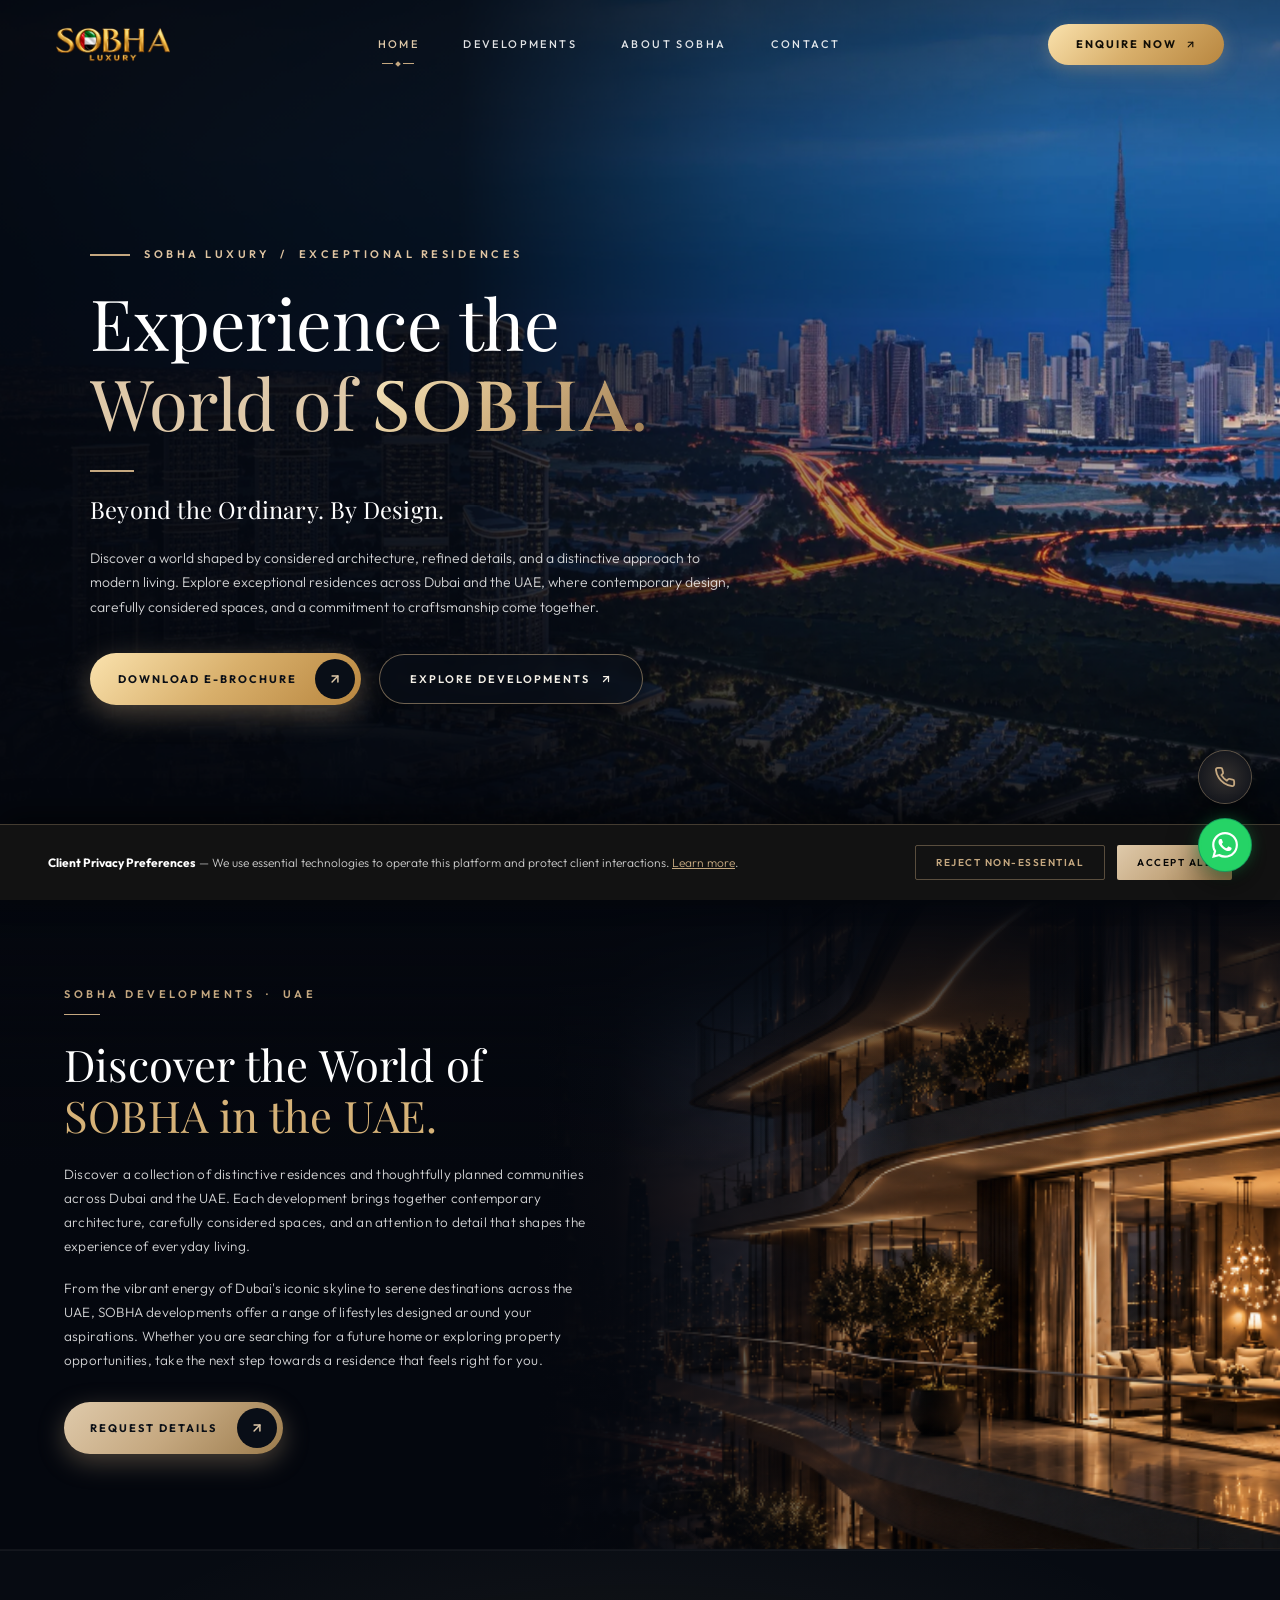
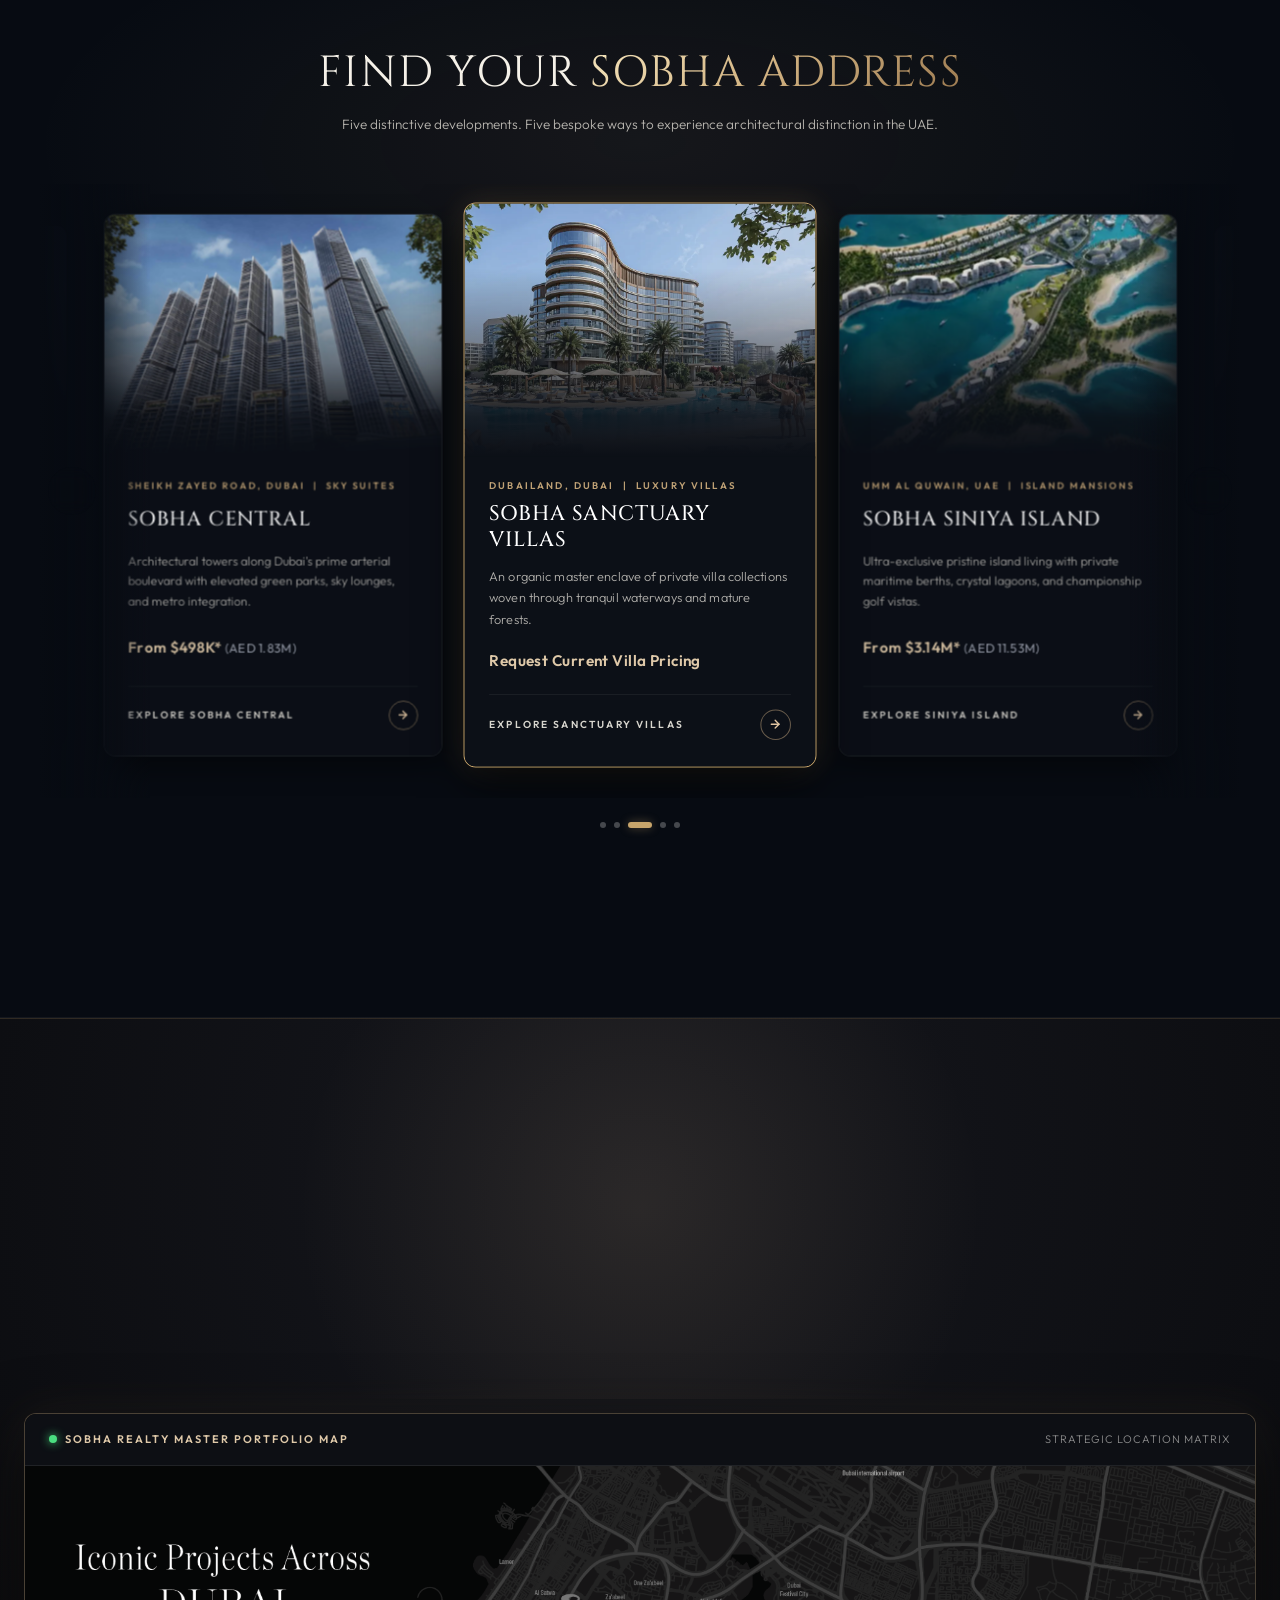
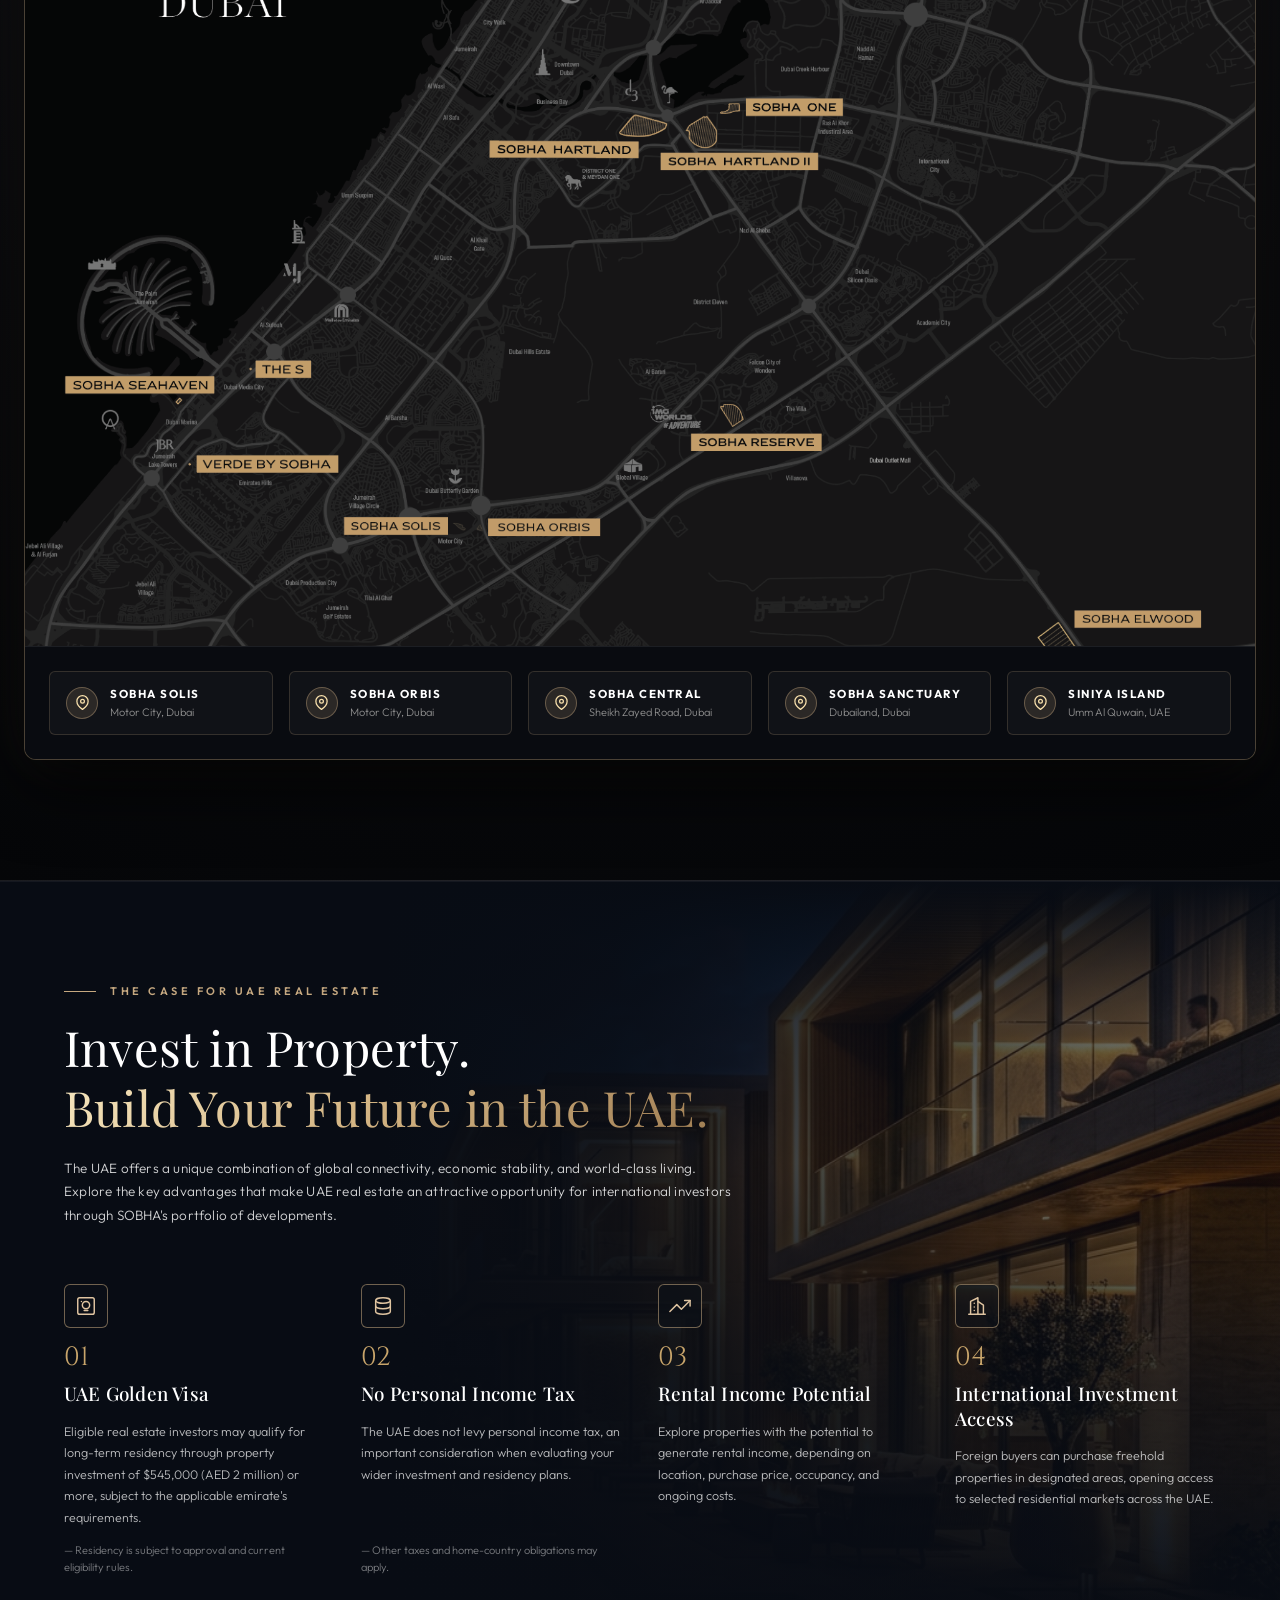
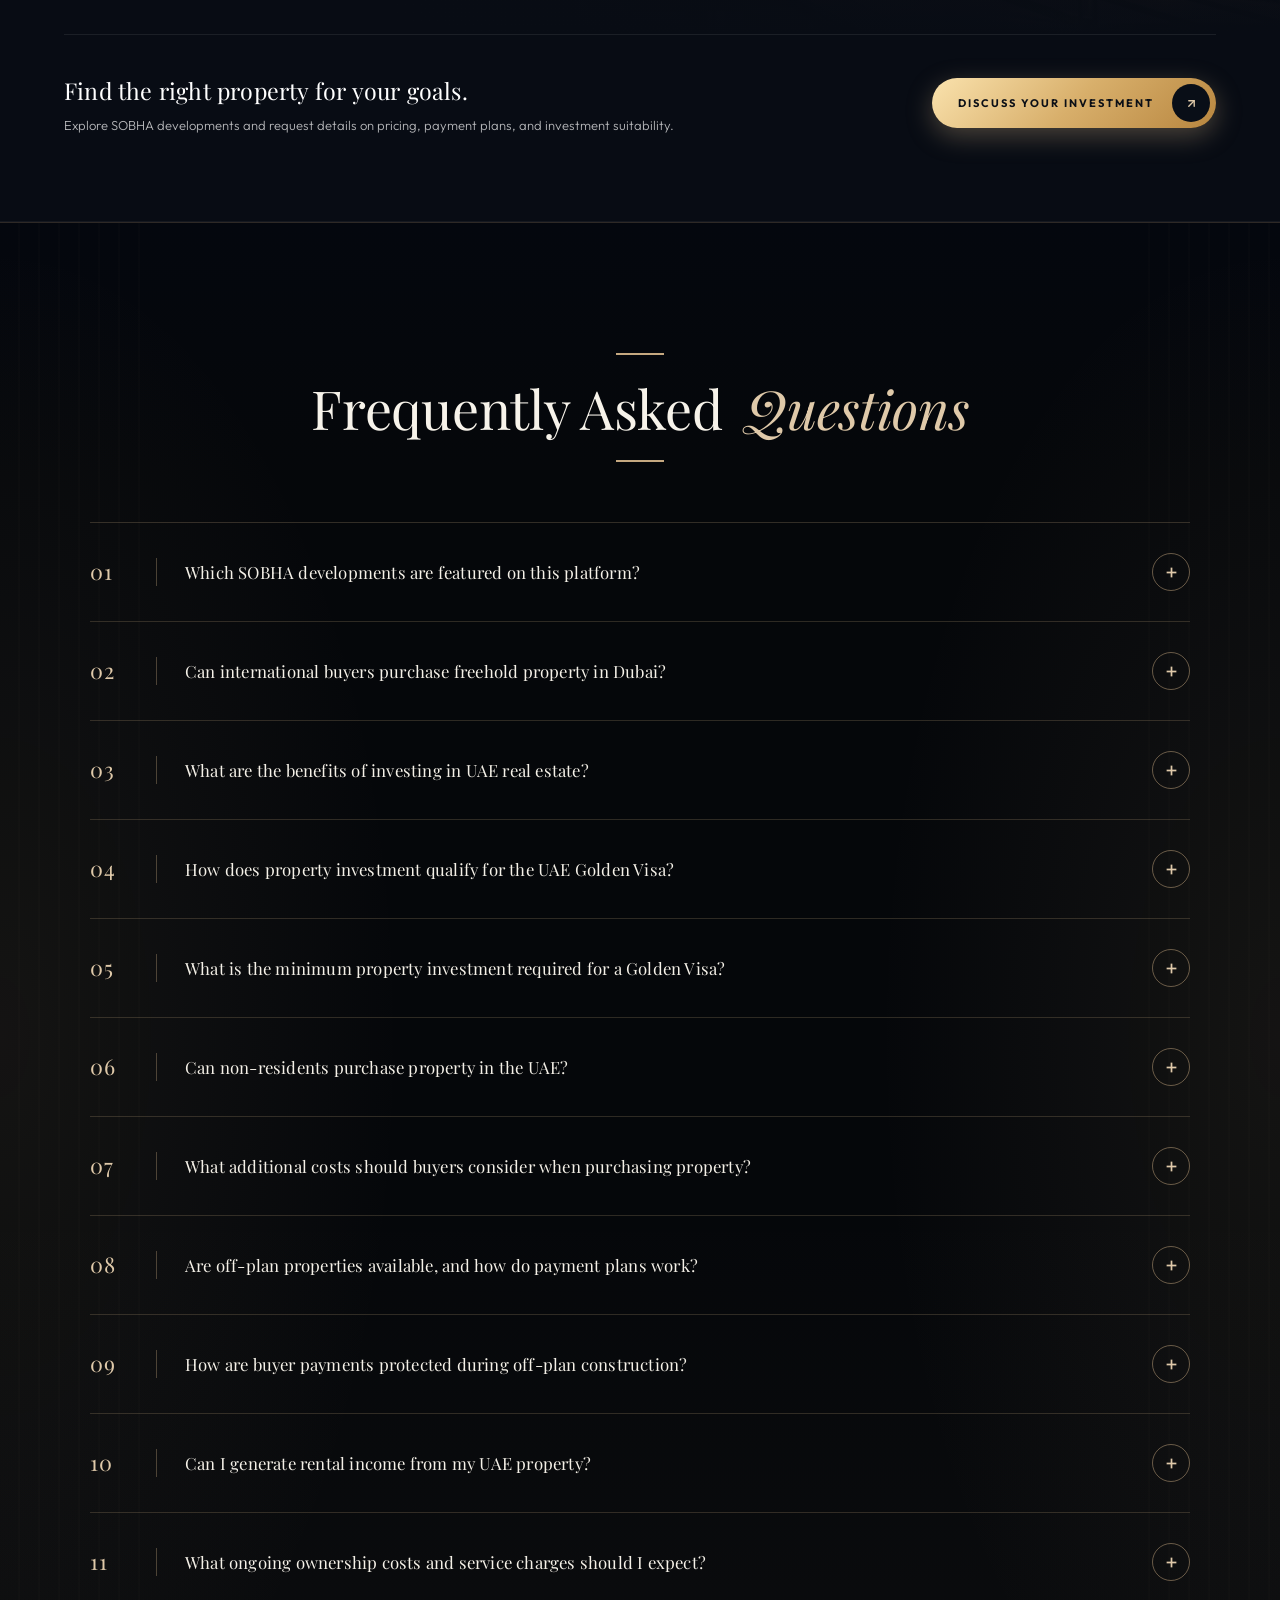
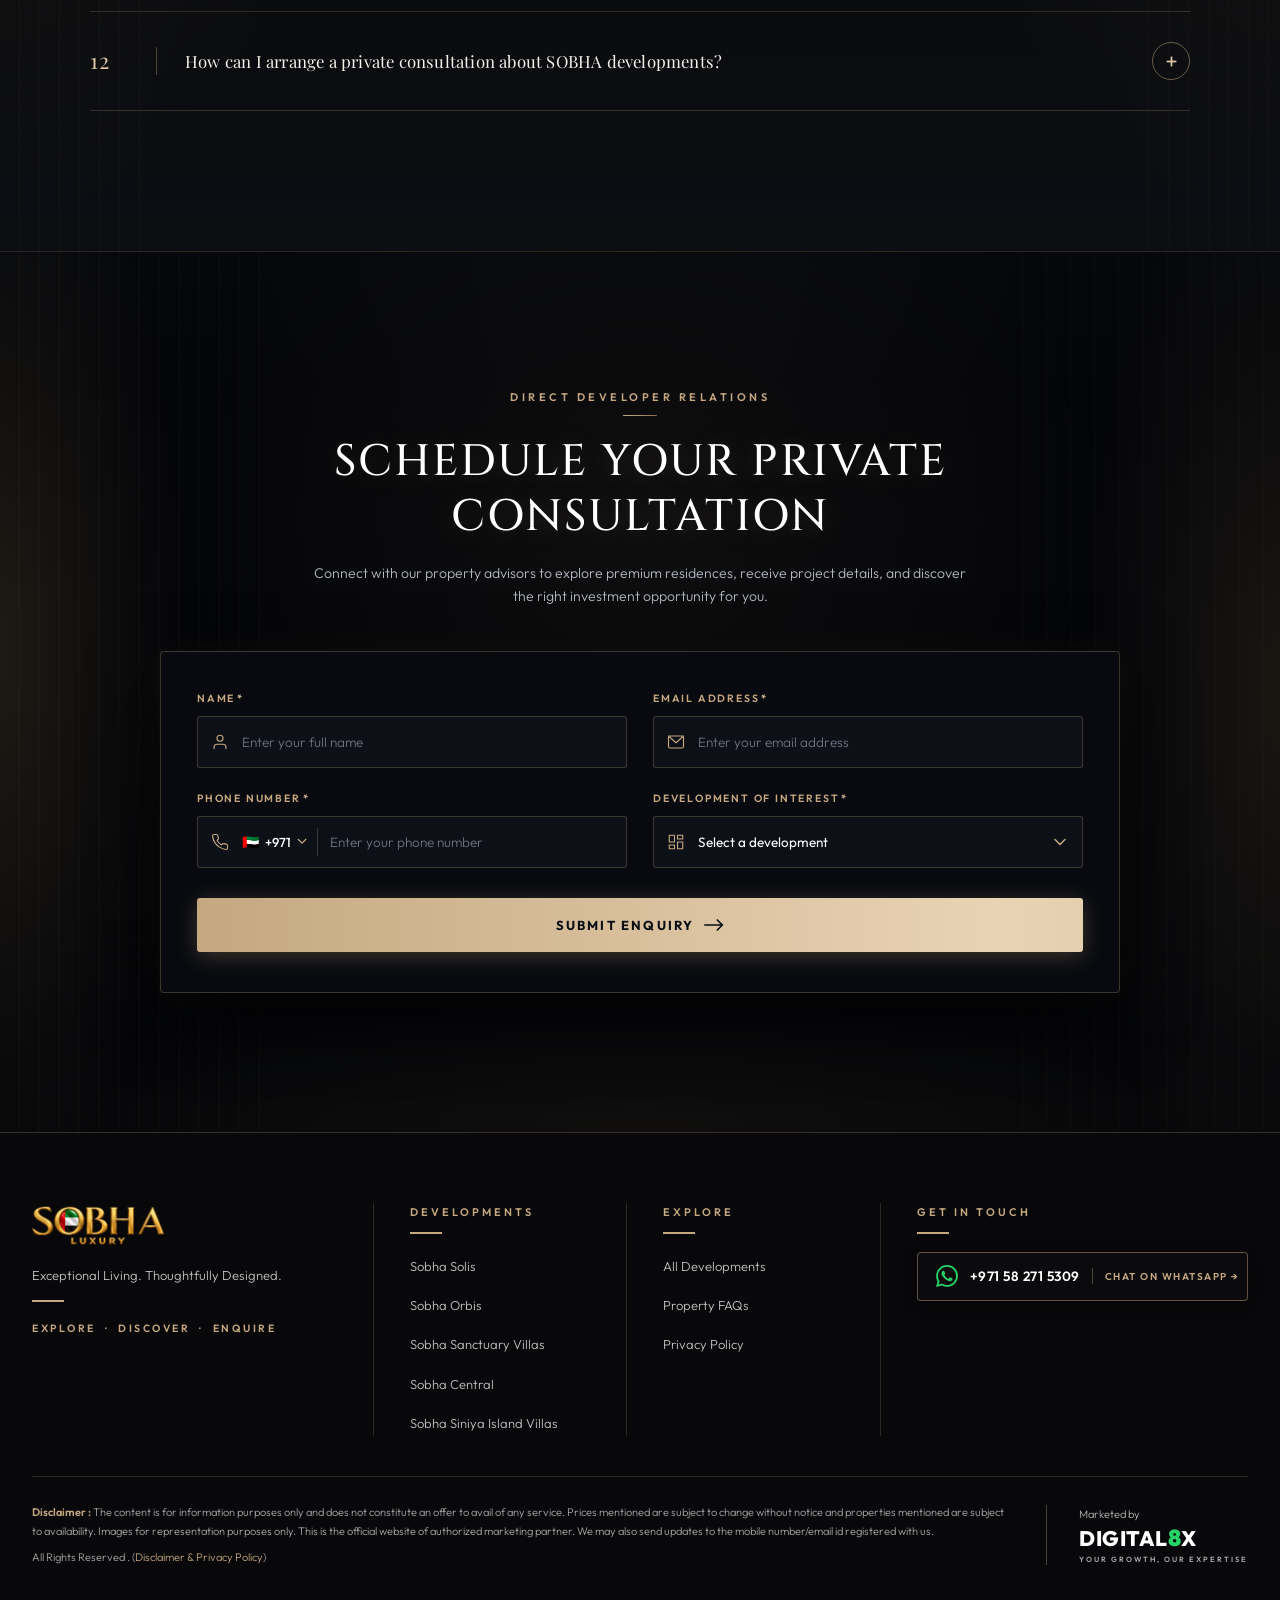
==== commit 5de99e48: "feat: add US Dollar currency equivalents to property pricing and investment figures across HTML file" ====
--- a/index.html
+++ b/index.html
@@ -56,7 +56,7 @@
         "description": "Authorized luxury portfolio showcase of Sobha Realty's flagship residential towers and private waterfront villas across Dubai and the UAE.",
         "telephone": "+971480076242",
         "email": "info@sobha-luxury.com",
-        "priceRange": "AED 1,630,000 - AED 45,000,000+",
+        "priceRange": "$444,000 - $12,250,000+ (AED 1,630,000 - AED 45,000,000+)",
         "address": {
           "@type": "PostalAddress",
           "streetAddress": "Sobha Brand Studio, Sheikh Zayed Road",
@@ -301,7 +301,7 @@
             <div class="card-location">MOTOR CITY, DUBAI &nbsp;|&nbsp; ACTIVE WELLNESS</div>
             <h3 class="card-title">SOBHA SOLIS</h3>
             <p class="card-desc">Contemporary apartment residences designed around active sports wellness, parkland vistas, and strong yields.</p>
-            <div class="card-price">From AED 2.14M*</div>
+            <div class="card-price">From $583K* <span style="font-size:0.85em;color:#A0A5B2;font-weight:400;">(AED 2.14M)</span></div>
             <div class="card-link-bar">
               <span class="link-label">EXPLORE SOBHA SOLIS</span>
               <span class="link-disc">
@@ -324,7 +324,7 @@
             <div class="card-location">SHEIKH ZAYED ROAD, DUBAI &nbsp;|&nbsp; SKY SUITES</div>
             <h3 class="card-title">SOBHA CENTRAL</h3>
             <p class="card-desc">Architectural towers along Dubai's prime arterial boulevard with elevated green parks, sky lounges, and metro integration.</p>
-            <div class="card-price">From AED 1.83M*</div>
+            <div class="card-price">From $498K* <span style="font-size:0.85em;color:#A0A5B2;font-weight:400;">(AED 1.83M)</span></div>
             <div class="card-link-bar">
               <span class="link-label">EXPLORE SOBHA CENTRAL</span>
               <span class="link-disc">
@@ -370,7 +370,7 @@
             <div class="card-location">UMM AL QUWAIN, UAE &nbsp;|&nbsp; ISLAND MANSIONS</div>
             <h3 class="card-title">SOBHA SINIYA ISLAND</h3>
             <p class="card-desc">Ultra-exclusive pristine island living with private maritime berths, crystal lagoons, and championship golf vistas.</p>
-            <div class="card-price">From AED 11.53M*</div>
+            <div class="card-price">From $3.14M* <span style="font-size:0.85em;color:#A0A5B2;font-weight:400;">(AED 11.53M)</span></div>
             <div class="card-link-bar">
               <span class="link-label">EXPLORE SINIYA ISLAND</span>
               <span class="link-disc">
@@ -393,7 +393,7 @@
             <div class="card-location">MOTOR CITY, DUBAI &nbsp;|&nbsp; RESORT LIVING</div>
             <h3 class="card-title">SOBHA ORBIS</h3>
             <p class="card-desc">A resort-inspired urban community uniting seven towers around landscaped podiums and recreation.</p>
-            <div class="card-price">From AED 1.70M*</div>
+            <div class="card-price">From $463K* <span style="font-size:0.85em;color:#A0A5B2;font-weight:400;">(AED 1.70M)</span></div>
             <div class="card-link-bar">
               <span class="link-label">EXPLORE SOBHA ORBIS</span>
               <span class="link-disc">
@@ -563,7 +563,7 @@
         <div class="invest-col-num">01</div>
         <h3 class="invest-col-title">UAE Golden Visa</h3>
         <p class="invest-col-text">
-          Eligible real estate investors may qualify for long-term residency through property investment of AED 2 million or more, subject to the applicable emirate's requirements.
+          Eligible real estate investors may qualify for long-term residency through property investment of $545,000 (AED 2 million) or more, subject to the applicable emirate's requirements.
         </p>
         <div class="invest-col-footnote">
           — Residency is subject to approval and current eligibility rules.
@@ -738,7 +738,7 @@
           </span>
         </button>
         <div class="faq-luxury-answer" id="faq-ans-04" role="region" aria-labelledby="faq-trig-04">
-          <p>Under current UAE immigration regulations, property investors can qualify for the 10-Year Renewable Golden Visa by acquiring one or more residential properties with a combined valuation of AED 2,000,000 or greater. The qualifying threshold applies to both completed and approved off-plan properties from registered developers. The Golden Visa provides long-term UAE residency for the principal investor, their spouse, children, and domestic staff, with no minimum stay requirements. Final eligibility and residency issuance remain subject to official immigration approval and regulatory compliance.</p>
+          <p>Under current UAE immigration regulations, property investors can qualify for the 10-Year Renewable Golden Visa by acquiring one or more residential properties with a combined valuation of $545,000 (AED 2,000,000) or greater. The qualifying threshold applies to both completed and approved off-plan properties from registered developers. The Golden Visa provides long-term UAE residency for the principal investor, their spouse, children, and domestic staff, with no minimum stay requirements. Final eligibility and residency issuance remain subject to official immigration approval and regulatory compliance.</p>
         </div>
       </div>
 
@@ -798,7 +798,7 @@
           </span>
         </button>
         <div class="faq-luxury-answer" id="faq-ans-07" role="region" aria-labelledby="faq-trig-07">
-          <p>In addition to the base purchase price, buyers should account for standard acquisition fees. In Dubai, these typically include the Dubai Land Department (DLD) transfer fee of 4% plus administrative charges, property registration trustee fees (AED 2,000 to AED 4,000 depending on valuation), and Oqood pre-registration fees for off-plan units. When utilizing mortgage financing, bank arrangement, valuation, and mortgage registration fees apply. Conveyancing, legal advisory, and developer administration fees may also vary by transaction.</p>
+          <p>In addition to the base purchase price, buyers should account for standard acquisition fees. In Dubai, these typically include the Dubai Land Department (DLD) transfer fee of 4% plus administrative charges, property registration trustee fees of approximately $545 to $1,090 (AED 2,000 to AED 4,000 depending on valuation), and Oqood pre-registration fees for off-plan units. When utilizing mortgage financing, bank arrangement, valuation, and mortgage registration fees apply. Conveyancing, legal advisory, and developer administration fees may also vary by transaction.</p>
         </div>
       </div>
 
--- a/css/style.css
+++ b/css/style.css
@@ -1672,6 +1672,7 @@
   min-height: 58px;
   display: -webkit-box;
   -webkit-line-clamp: 3;
+  line-clamp: 3;
   -webkit-box-orient: vertical;
   overflow: hidden;
 }
@@ -2521,13 +2522,12 @@
 
 .dev-spec-value {
   font-family: var(--font-body);
-  font-size: 12.5px;
+  font-size: 12px;
   font-weight: 500;
   color: #FFFFFF;
   line-height: 1.35;
-  white-space: nowrap;
-  overflow: hidden;
-  text-overflow: ellipsis;
+  word-break: break-word;
+  overflow-wrap: break-word;
 }
 
 .dev-spec-value.gold-price,
@@ -4884,6 +4884,22 @@
   font-size: 13.5px;
 }
 
+/* Fix browser autofill pale blue/white background overlay */
+.enquiry-input-box input:-webkit-autofill,
+.enquiry-input-box input:-webkit-autofill:hover,
+.enquiry-input-box input:-webkit-autofill:focus,
+.enquiry-input-box input:-webkit-autofill:active,
+.consult-input-box input:-webkit-autofill,
+.consult-input-box input:-webkit-autofill:hover,
+.consult-input-box input:-webkit-autofill:focus,
+.consult-input-box input:-webkit-autofill:active {
+  -webkit-text-fill-color: #FFFFFF !important;
+  caret-color: #FFFFFF !important;
+  transition: background-color 50000s ease-in-out 0s !important;
+  box-shadow: 0 0 0 1000px #111114 inset !important;
+  -webkit-box-shadow: 0 0 0 1000px #111114 inset !important;
+}
+
 .enquiry-input-box input::placeholder {
   color: #5E5B55;
 }
@@ -4904,8 +4920,22 @@
 }
 
 .country-code-picker .country-flag {
-  font-size: 16px;
-  line-height: 1;
+  display: inline-flex;
+  align-items: center;
+  justify-content: center;
+  flex-shrink: 0;
+  width: 22px;
+  height: 15px;
+}
+
+.country-flag-img {
+  width: 20px;
+  height: 14px;
+  min-width: 20px;
+  border-radius: 2px;
+  object-fit: cover;
+  box-shadow: 0 0 1px rgba(0, 0, 0, 0.6);
+  display: block;
 }
 
 .country-code-picker .country-dial-code {
@@ -4937,26 +4967,52 @@
   position: absolute;
   top: calc(100% + 14px);
   left: -14px;
-  width: 280px;
-  max-height: 230px;
+  width: 290px;
   background: #111115;
   border: 1px solid rgba(197, 168, 128, 0.4);
   border-radius: 8px;
-  box-shadow: 0 16px 40px rgba(0, 0, 0, 0.85);
-  overflow-y: auto;
+  box-shadow: 0 16px 40px rgba(0, 0, 0, 0.95);
   z-index: 100;
   display: none;
-  padding: 6px 0;
+  padding: 8px 0 6px 0;
 }
 
 .country-code-picker.open .country-dropdown-menu {
   display: block;
 }
 
-.country-dropdown-menu::-webkit-scrollbar {
+.country-dropdown-search-wrap {
+  padding: 0 10px 8px 10px;
+  border-bottom: 1px solid rgba(255, 255, 255, 0.08);
+}
+
+.country-dropdown-search {
+  width: 100%;
+  background: #1a1a20;
+  border: 1px solid rgba(197, 168, 128, 0.3);
+  border-radius: 6px;
+  color: #FFFFFF;
+  padding: 7px 10px;
+  font-family: var(--font-body);
+  font-size: 12.5px;
+  outline: none;
+  box-sizing: border-box;
+}
+
+.country-dropdown-search:focus {
+  border-color: #C5A880;
+}
+
+.country-dropdown-list {
+  max-height: 220px;
+  overflow-y: auto;
+  padding: 4px 0 0 0;
+}
+
+.country-dropdown-list::-webkit-scrollbar {
   width: 5px;
 }
-.country-dropdown-menu::-webkit-scrollbar-thumb {
+.country-dropdown-list::-webkit-scrollbar-thumb {
   background: rgba(197, 168, 128, 0.4);
   border-radius: 3px;
 }
@@ -6132,6 +6188,7 @@
   color: #D6A15D;
   background: linear-gradient(135deg, #F3D9A8 0%, #D6A15D 60%, #B88340 100%);
   -webkit-background-clip: text;
+  background-clip: text;
   -webkit-text-fill-color: transparent;
 }
 
@@ -7102,14 +7159,18 @@
 .satellite-iframe-wrap {
   position: relative;
   width: 100%;
-  height: 520px;
+  height: 540px;
   background: #07080b;
   overflow: hidden;
+  border-radius: 0 0 12px 12px;
 }
 
 .satellite-iframe-wrap iframe {
-  width: 100%;
-  height: 100%;
+  position: absolute;
+  top: -160px;
+  left: -100px;
+  width: calc(100% + 200px);
+  height: calc(100% + 250px);
   border: 0;
   display: block;
 }
@@ -7180,3 +7241,83 @@
     height: 360px;
   }
 }
+
+/* ==========================================================================
+   22. CONTENT & ASSET PROTECTION (CASUAL COPY & DOWNLOAD DEFENSE)
+   ========================================================================== */
+/* Content Protection - Scoped to Media & Visual Assets */
+img,
+picture,
+video,
+.hero-bg-exact,
+.project-hero-bg,
+.gallery-slide-img,
+.satellite-map-canvas {
+  -webkit-user-select: none;
+  -moz-user-select: none;
+  -ms-user-select: none;
+  user-select: none;
+}
+
+/* Preserve Full Usability for Forms & Interactive Inputs */
+input,
+textarea,
+select,
+option,
+button,
+[contenteditable="true"],
+.enquiry-modal-input,
+.country-code-btn,
+.iti__country-list,
+.form-group input,
+.form-group select {
+  -webkit-user-select: text !important;
+  -moz-user-select: text !important;
+  -ms-user-select: text !important;
+  user-select: text !important;
+}
+
+/* Prevent Image Drag-and-Drop and iOS Long-Press Saving */
+img,
+picture,
+video,
+.hero-bg-exact,
+.project-hero-bg,
+.gallery-slide-img {
+  -webkit-user-drag: none;
+  -khtml-user-drag: none;
+  -moz-user-drag: none;
+  -o-user-drag: none;
+  -webkit-touch-callout: none;
+  pointer-events: auto;
+}
+
+/* Luxury Map Canvas & Custom Pin */
+.satellite-map-canvas {
+  position: relative;
+  width: 100%;
+  height: 520px;
+  background: #07080b;
+  border-radius: 0 0 12px 12px;
+  overflow: hidden;
+}
+
+.luxury-custom-pin {
+  background: transparent;
+  border: none;
+}
+
+@keyframes pulse {
+  0% {
+    transform: scale(0.6);
+    opacity: 0.9;
+  }
+  70% {
+    transform: scale(1.6);
+    opacity: 0;
+  }
+  100% {
+    transform: scale(1.6);
+    opacity: 0;
+  }
+}
